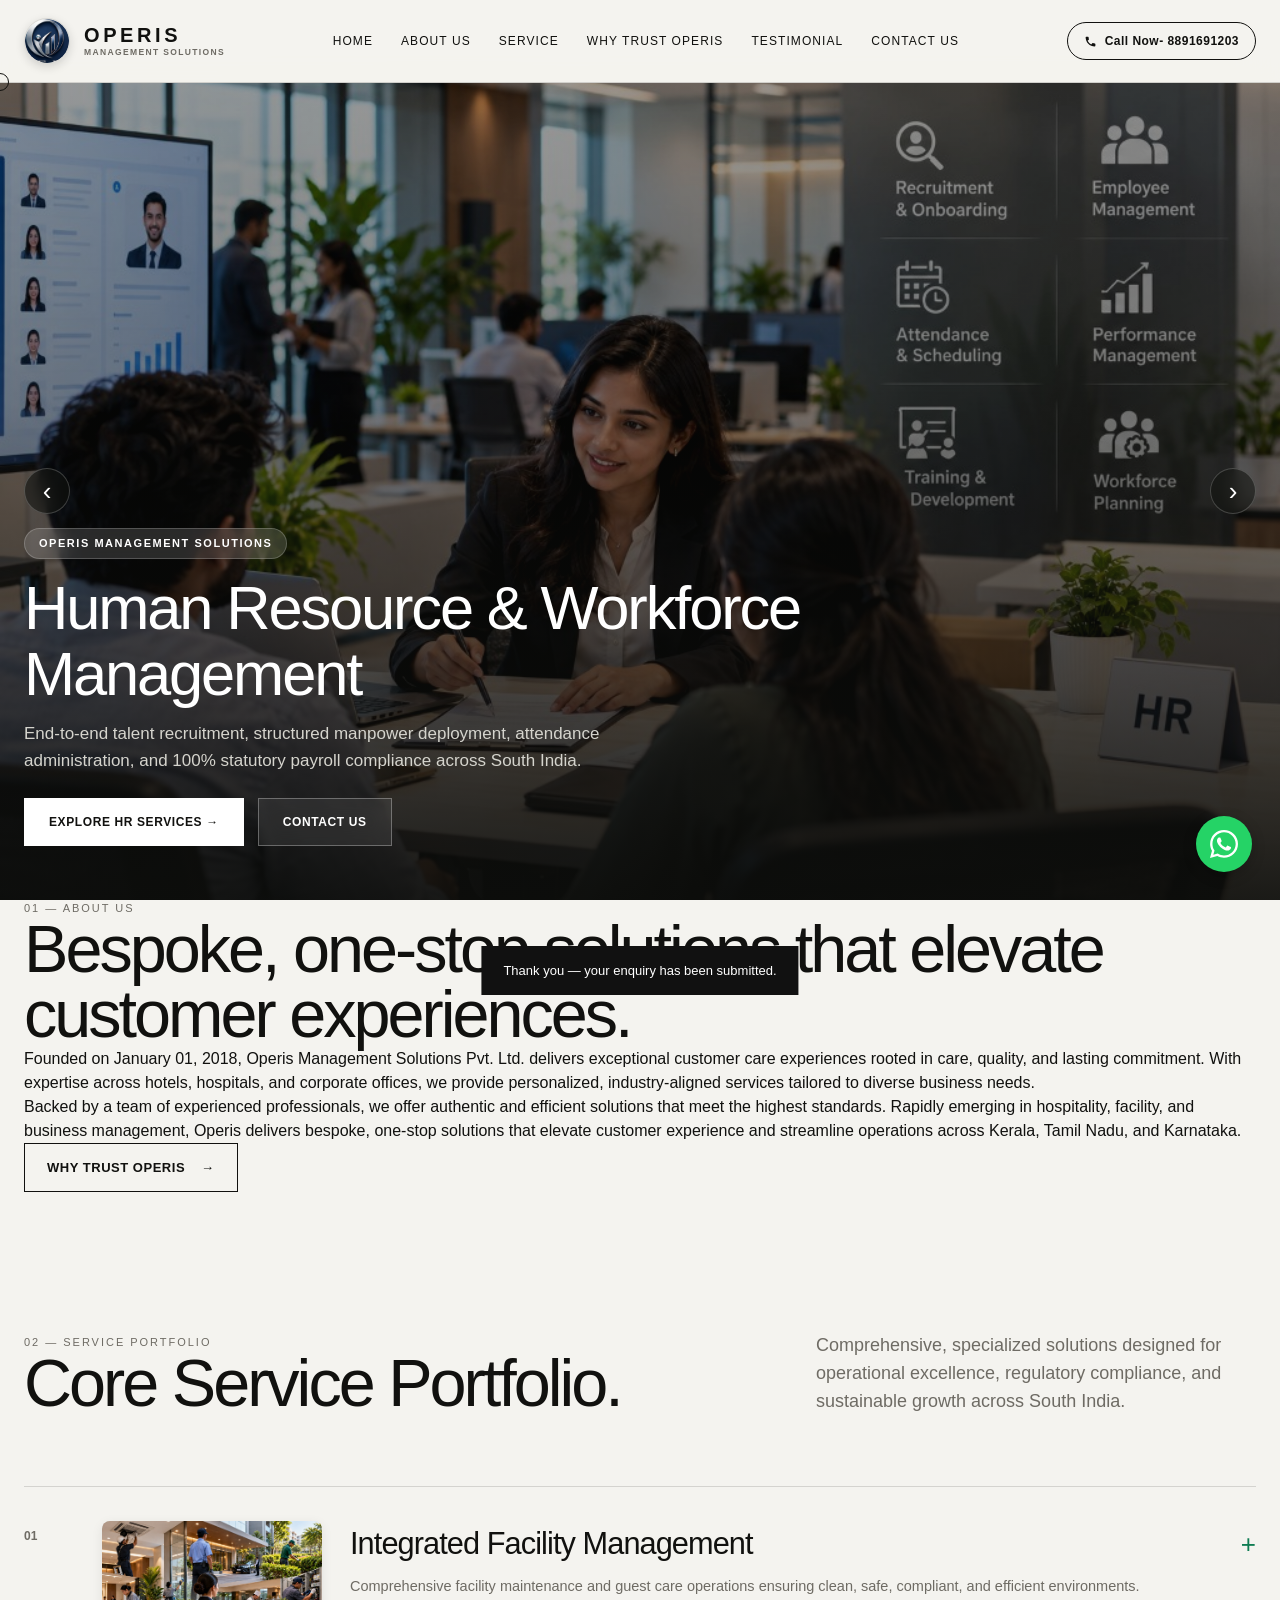
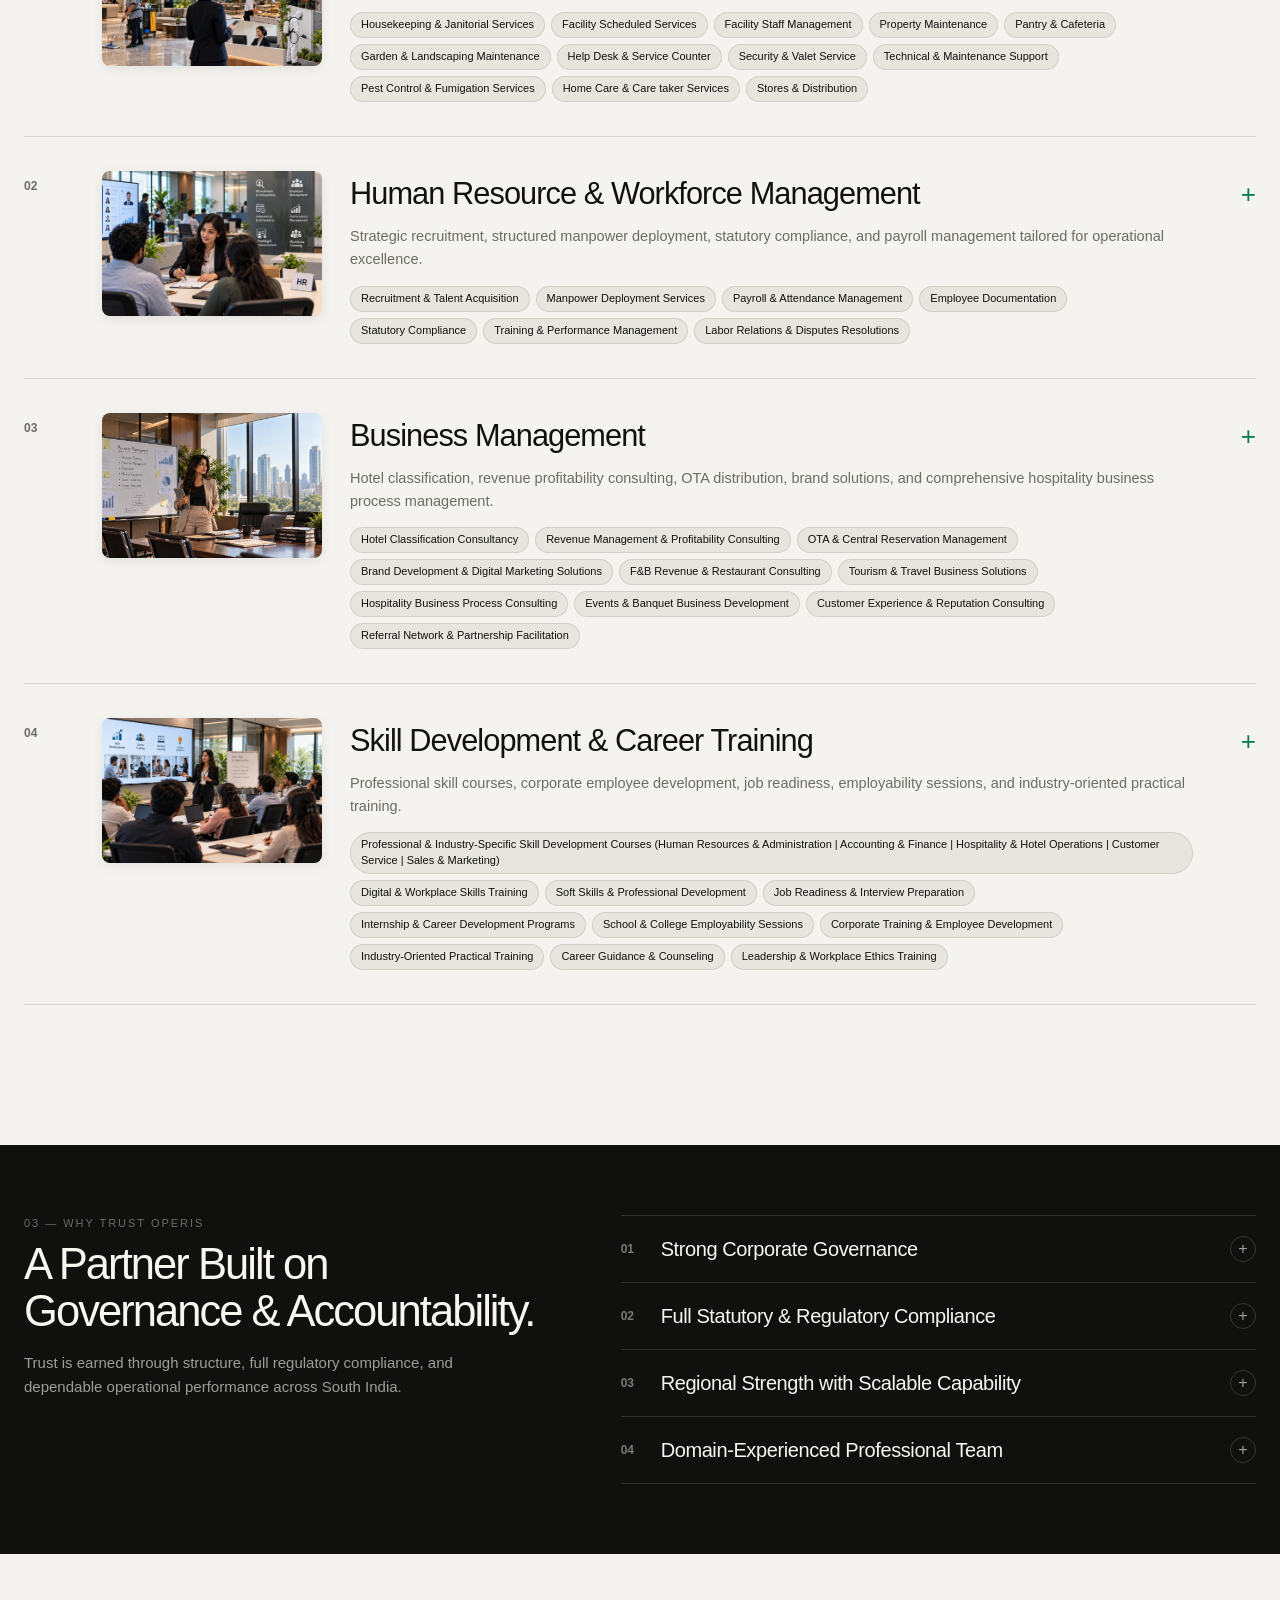
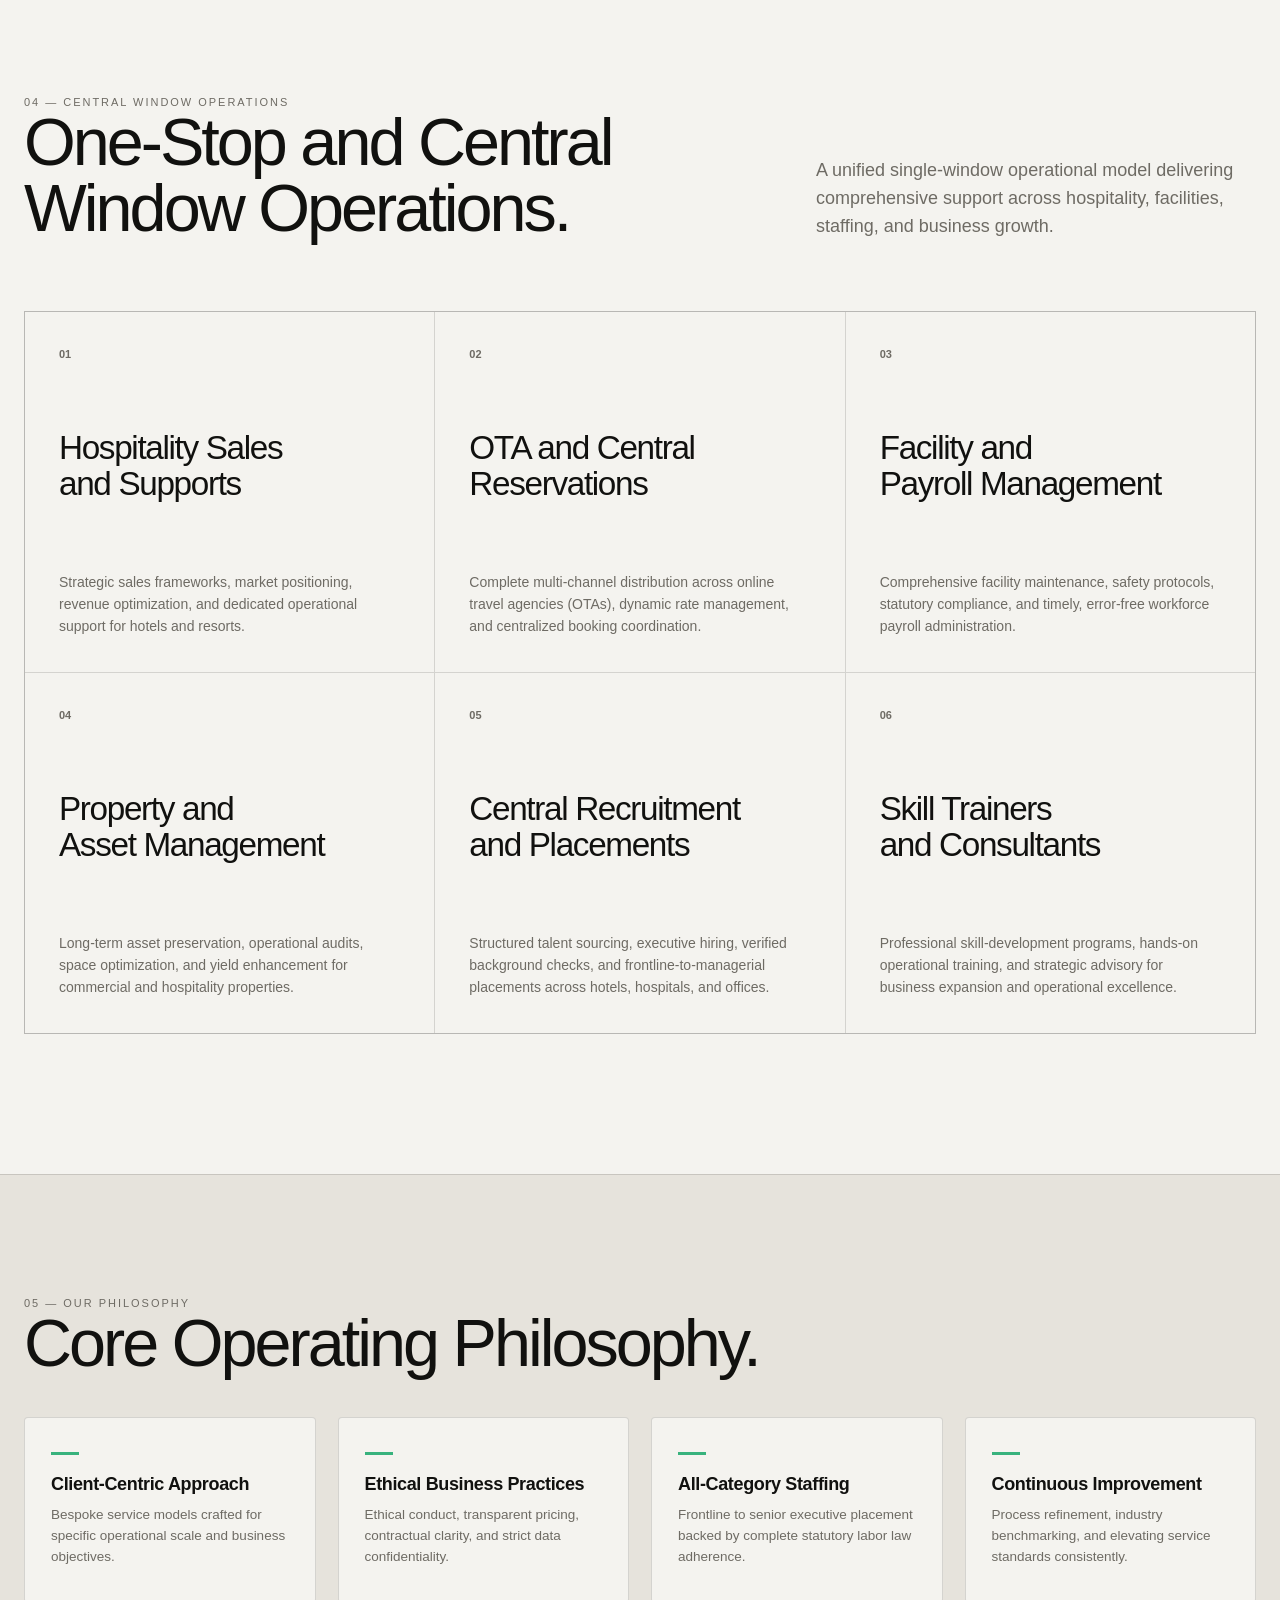
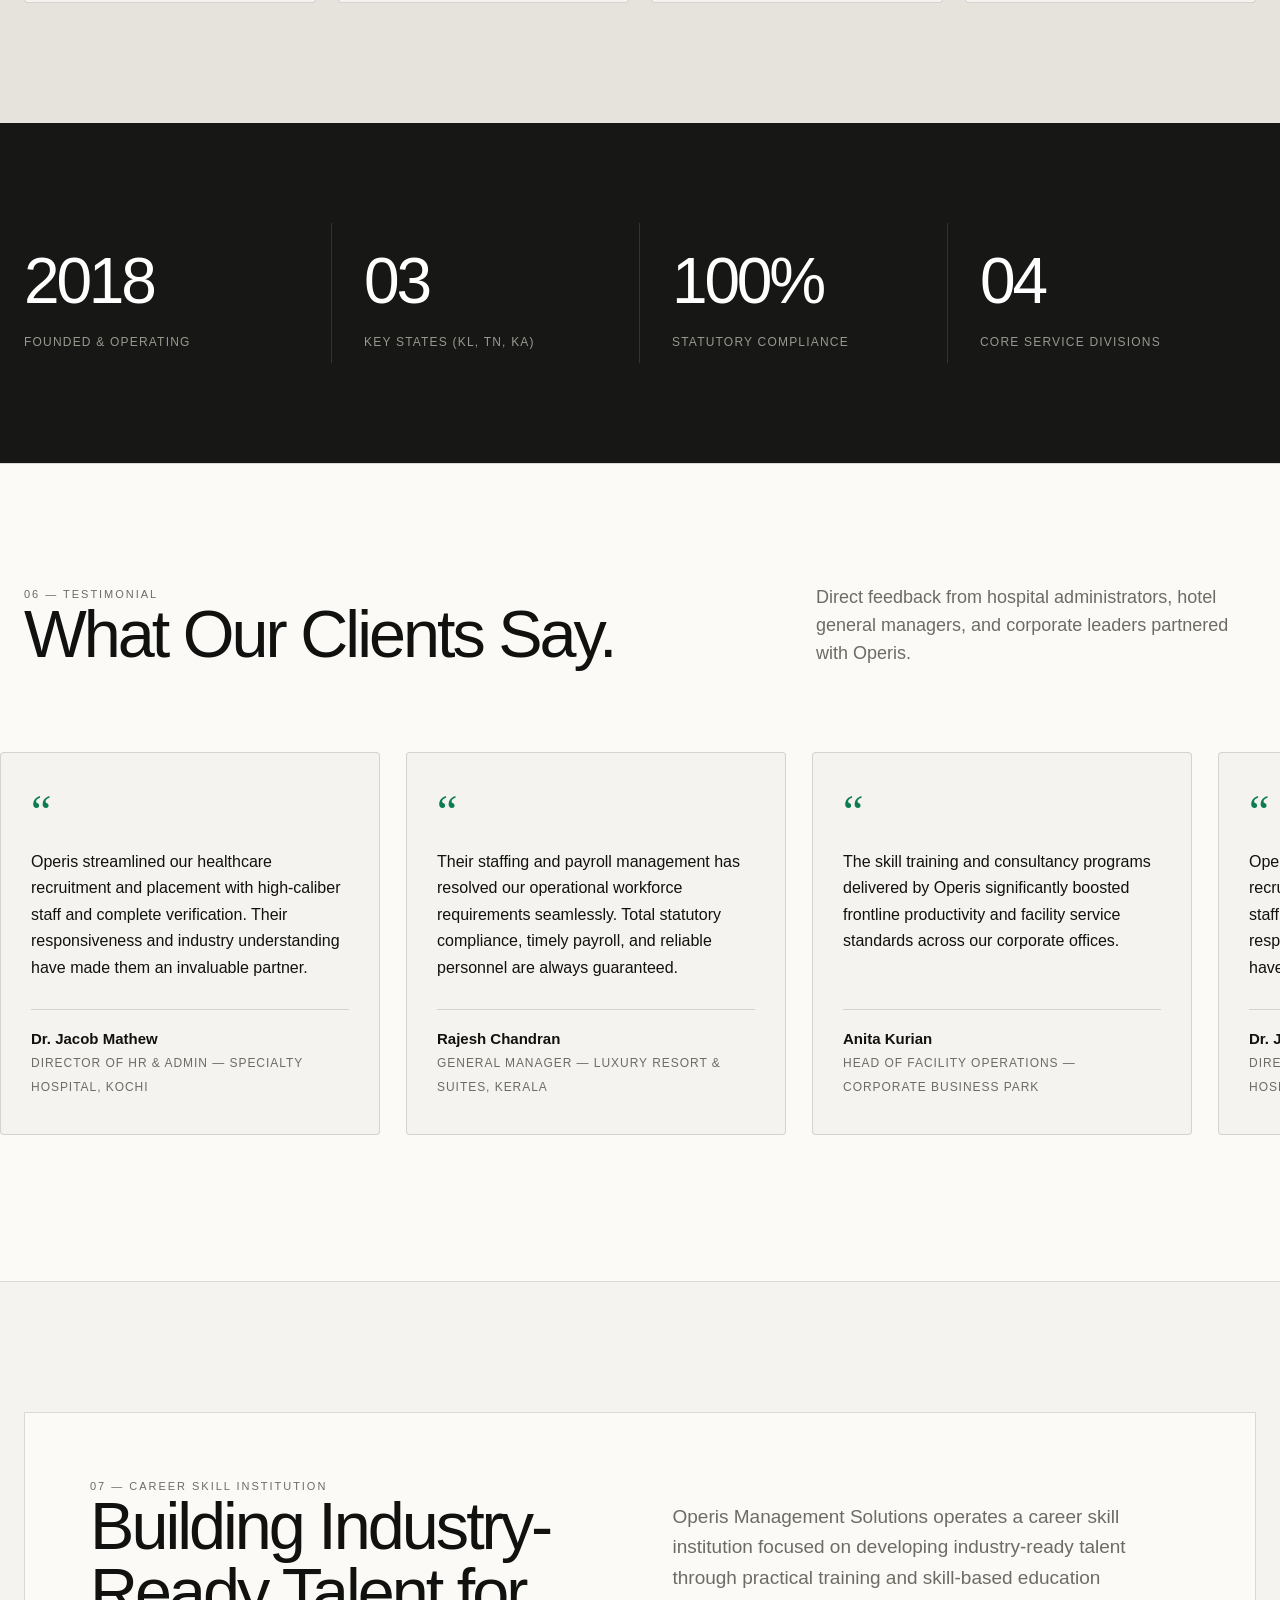
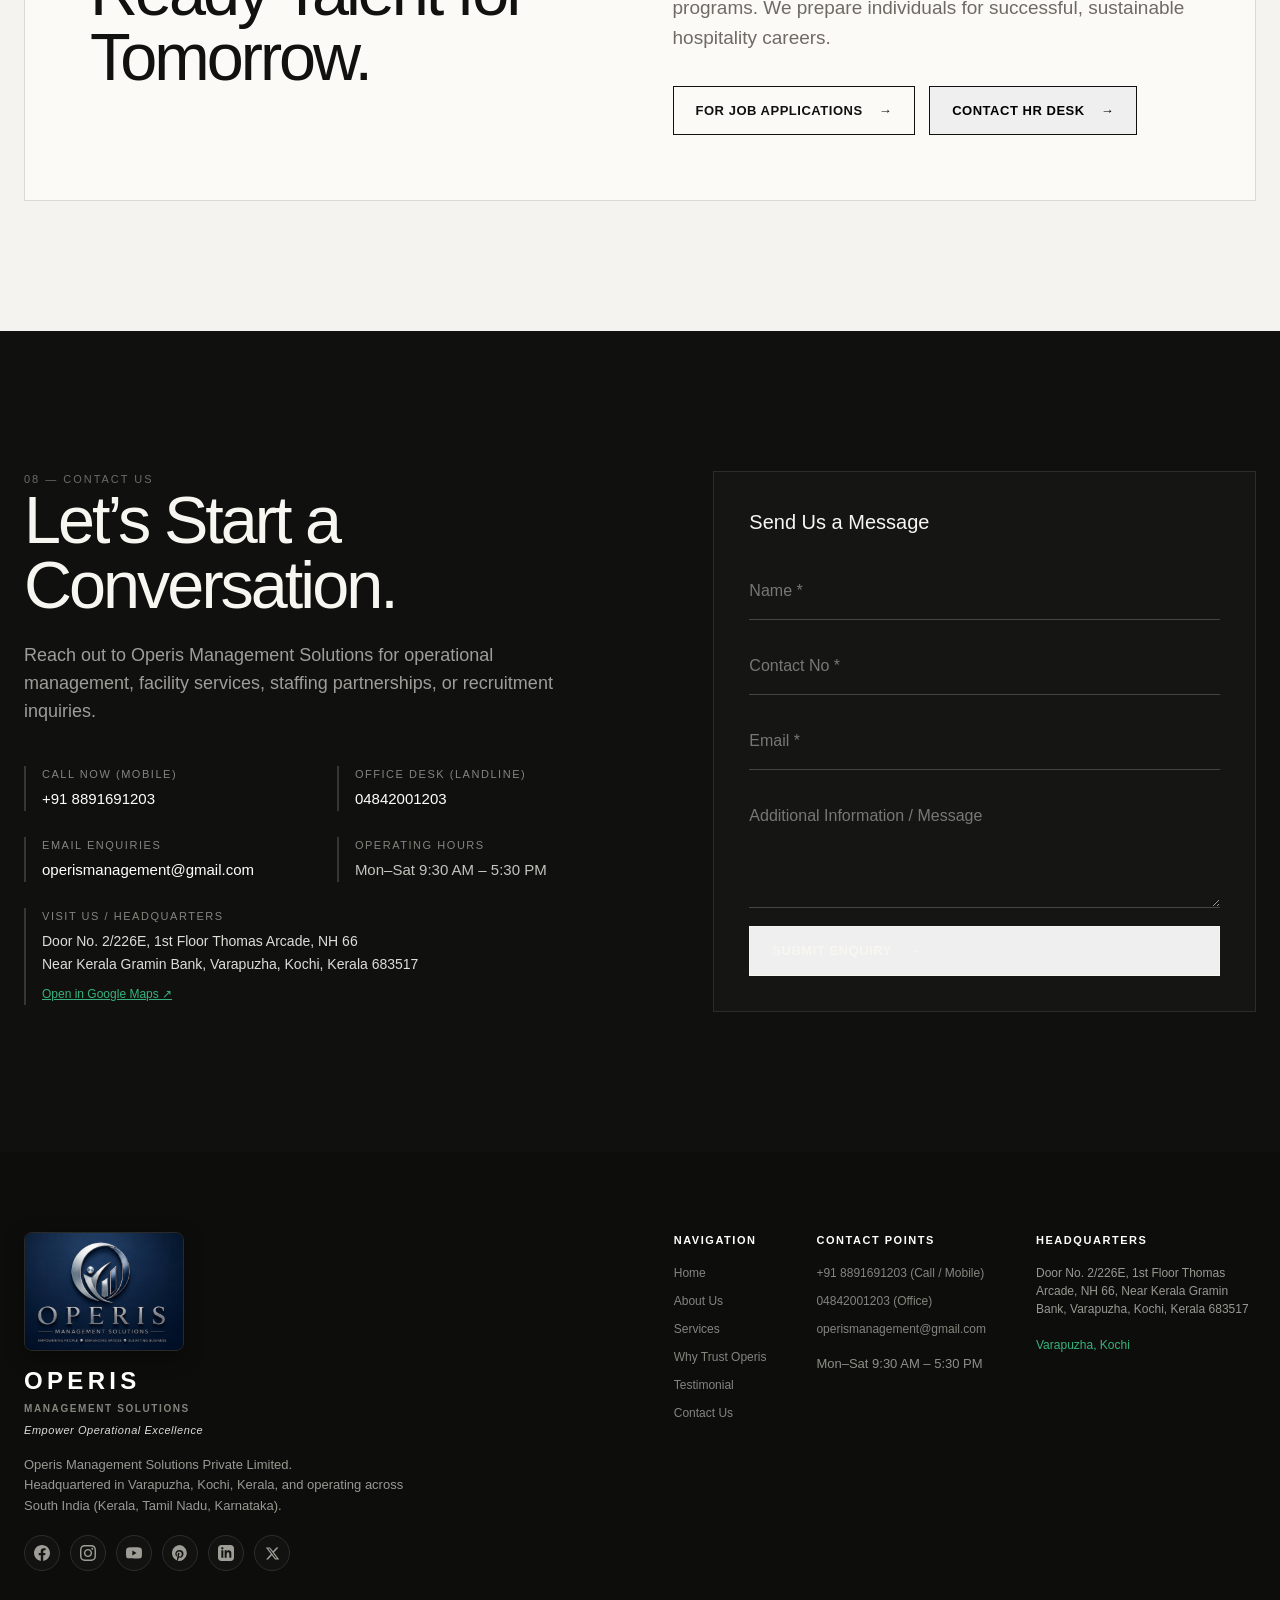
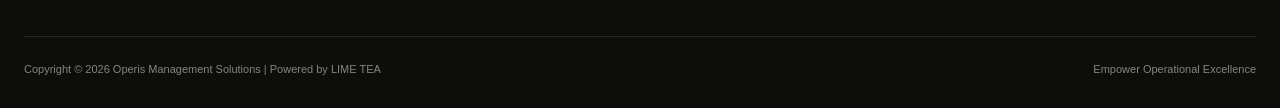
==== operis-index.html @ 3905dc17 "Update Core Service Portfolio, testimonials left-scroll, mobile call number and vector social icons" ====
<!DOCTYPE html>
<html lang="en">
<head>
<meta charset="UTF-8">
<meta name="viewport" content="width=device-width, initial-scale=1.0">
<meta name="description" content="Operis Management Solutions — Empower Operational Excellence. Comprehensive HR, staffing, facility management, and hospitality operations across Hotels, Hospitals, and Corporate Offices.">
<meta name="theme-color" content="#10110f">
<title>Operis Management Solutions — Empower Operational Excellence</title>
<link rel="icon" type="image/png" href="logo-circle.png">
<link rel="preload" as="image" href="service-facility.jpg">
<link rel="preload" as="image" href="service-hr.jpg">
<link rel="preload" as="image" href="service-business.jpg">
<link rel="preload" as="image" href="service-skills.jpg">
<style>
:root{
  --bg:#f4f3ef;
  --paper:#fbfaf7;
  --ink:#11110f;
  --muted:#6e6b64;
  --line:rgba(17,17,15,.14);
  --dark:#10110f;
  --dark2:#171815;
  --white:#f7f6f1;
  --accent:#0e7c52;
  --accent-light:#e8f4ee;
  --max:1440px;
  --ease:cubic-bezier(.2,.75,.2,1);
}
*{box-sizing:border-box;margin:0;padding:0}
html{scroll-behavior:smooth}
body{font-family:Arial,Helvetica,sans-serif;background:var(--bg);color:var(--ink);line-height:1.5;overflow-x:hidden}
a{color:inherit;text-decoration:none}
button,input,textarea,select{font:inherit}
button{cursor:pointer}
img{display:block;width:100%;height:100%;object-fit:cover}
.container{width:min(calc(100% - 48px),var(--max));margin:auto}
.kicker{font-size:11px;letter-spacing:.18em;text-transform:uppercase;color:var(--muted)}
.display{font-size:clamp(46px,7.5vw,110px);line-height:.92;letter-spacing:-.055em;font-weight:500}
.title{font-size:clamp(36px,5.2vw,78px);line-height:.98;letter-spacing:-.045em;font-weight:500}
.body{font-size:18px;line-height:1.55;color:var(--muted)}
.btn{display:inline-flex;align-items:center;gap:16px;border:1px solid var(--ink);padding:14px 22px;font-size:13px;letter-spacing:.04em;text-transform:uppercase;font-weight:600;transition:.3s var(--ease)}
.btn:hover{background:var(--ink);color:var(--white);transform:translateY(-2px)}
.btn.dark{border-color:var(--white);color:var(--white)}
.btn.dark:hover{background:var(--white);color:var(--ink)}
.arrow{transition:transform .3s var(--ease)}
.btn:hover .arrow{transform:translateX(5px)}

header{position:fixed;z-index:1000;top:0;left:0;width:100%;background:rgba(244,243,239,.95);backdrop-filter:blur(18px);border-bottom:1px solid var(--line);transition:.4s var(--ease)}
header.scrolled{box-shadow:0 10px 30px rgba(0,0,0,.05)}
.nav{height:82px;display:flex;align-items:center;justify-content:space-between}
.logo-wrap{display:flex;align-items:center}
.logo-link{display:flex;align-items:center;gap:14px;text-decoration:none}
.nav-logo-mark{width:46px;height:46px;border-radius:50%;object-fit:cover;box-shadow:0 3px 10px rgba(0,0,0,.15);border:1px solid rgba(17,17,15,.12);transition:.3s var(--ease)}
.logo-link:hover .nav-logo-mark{transform:scale(1.05)}
.logo-text-group{display:flex;flex-direction:column;line-height:1.1}
.logo-title{font-size:20px;font-weight:700;letter-spacing:.18em;color:var(--ink)}
.logo-subtitle{font-size:8.5px;letter-spacing:.16em;text-transform:uppercase;color:var(--muted);font-weight:600;margin-top:2px}

.navlinks{display:flex;gap:28px;font-size:12px;text-transform:uppercase;letter-spacing:.09em;align-items:center}
.navlinks a{position:relative}
.navlinks a:after{content:"";position:absolute;left:0;bottom:-6px;width:0;height:1px;background:currentColor;transition:.3s}
.navlinks a:hover:after{width:100%}

.nav-cta{display:flex;align-items:center;gap:16px}
.call-badge{display:inline-flex;align-items:center;gap:8px;font-size:12px;font-weight:600;letter-spacing:.04em;padding:9px 16px;border:1px solid var(--ink);border-radius:100px;transition:.3s var(--ease)}
.call-badge:hover{background:var(--ink);color:var(--white)}
.call-badge svg{width:13px;height:13px;fill:currentColor}
.menu{display:none;background:none;border:0;font-size:26px}

.hero{
  position:relative;
  width:100%;
  height:calc(100vh - 82px);
  min-height:560px;
  max-height:880px;
  margin-top:82px;
  display:block;
  overflow:hidden;
  background:#0e0f0d;
}
.hero-slides{
  position:relative;
  width:100%;
  height:100%;
}
.hero-slide{
  position:absolute;
  inset:0;
  width:100%;
  height:100%;
  opacity:0;
  visibility:hidden;
  transition:opacity .9s cubic-bezier(.25,1,.5,1),visibility .9s;
  z-index:1;
}
.hero-slide.active{
  opacity:1;
  visibility:visible;
  z-index:2;
}
.hero-slide-img{
  position:absolute;
  inset:0;
  width:100%;
  height:100%;
}
.hero-slide-img img{
  width:100%;
  height:100%;
  object-fit:cover;
  object-position:center;
  filter:brightness(.74) contrast(1.05);
  transform:scale(1.05);
  transition:transform 6s cubic-bezier(.25,1,.5,1);
}
.hero-slide.active .hero-slide-img img{
  transform:scale(1);
}
.hero-slide-overlay{
  position:absolute;
  inset:0;
  background:linear-gradient(180deg,rgba(13,14,12,.22) 0%,rgba(13,14,12,.35) 40%,rgba(13,14,12,.92) 100%);
  display:flex;
  flex-direction:column;
  justify-content:flex-end;
  padding-bottom:54px;
  z-index:3;
}
.hero-slide-content{
  width:min(calc(100% - 48px),var(--max));
  margin:0 auto;
}
.hero-kicker-badge{
  display:inline-block;
  padding:6px 14px;
  background:rgba(255,255,255,.14);
  backdrop-filter:blur(10px);
  border:1px solid rgba(255,255,255,.2);
  border-radius:100px;
  font-size:11px;
  letter-spacing:.14em;
  text-transform:uppercase;
  font-weight:600;
  color:#fff;
  margin-bottom:16px;
}
.hero-slide-title{
  font-size:clamp(32px,4.8vw,64px);
  font-weight:500;
  letter-spacing:-.035em;
  line-height:1.08;
  color:#fff;
  margin-bottom:12px;
  max-width:880px;
}
.hero-slide-desc{
  font-size:clamp(14px,1.35vw,17px);
  color:#d5d4cd;
  line-height:1.6;
  max-width:620px;
  margin-bottom:24px;
}
.hero-slide-actions{
  display:flex;
  gap:14px;
  flex-wrap:wrap;
  align-items:center;
}
.hero-slide-actions .btn-primary{
  display:inline-flex;
  align-items:center;
  gap:12px;
  background:#fff;
  color:var(--ink);
  border:1px solid #fff;
  padding:14px 24px;
  font-size:12px;
  font-weight:600;
  letter-spacing:.05em;
  text-transform:uppercase;
  transition:.3s var(--ease);
}
.hero-slide-actions .btn-primary:hover{
  background:#38b27d;
  color:#fff;
  border-color:#38b27d;
  transform:translateY(-2px);
}
.hero-slide-actions .btn-outline{
  display:inline-flex;
  align-items:center;
  gap:12px;
  background:rgba(255,255,255,.08);
  backdrop-filter:blur(10px);
  color:#fff;
  border:1px solid rgba(255,255,255,.3);
  padding:14px 24px;
  font-size:12px;
  font-weight:600;
  letter-spacing:.05em;
  text-transform:uppercase;
  transition:.3s var(--ease);
}
.hero-slide-actions .btn-outline:hover{
  background:#fff;
  color:var(--ink);
  border-color:#fff;
  transform:translateY(-2px);
}
.hero-arrow{
  position:absolute;
  top:50%;
  transform:translateY(-50%);
  width:46px;
  height:46px;
  border-radius:50%;
  background:rgba(18,19,16,.55);
  backdrop-filter:blur(10px);
  border:1px solid rgba(255,255,255,.2);
  color:#fff;
  display:inline-flex;
  align-items:center;
  justify-content:center;
  font-size:26px;
  line-height:1;
  cursor:pointer;
  z-index:20;
  transition:.25s var(--ease);
  user-select:none;
}
.hero-arrow:hover{
  background:#38b27d;
  border-color:#38b27d;
  color:#fff;
  transform:translateY(-50%) scale(1.08);
}
.hero-prev{left:24px}
.hero-next{right:24px}
@media(max-width:960px){
  .hero-arrow{display:none}
}

.services{padding:140px 0}
.section-head{display:flex;justify-content:space-between;gap:40px;align-items:end;margin-bottom:70px}
.section-head p{max-width:440px}
.service-list{border-top:1px solid var(--line)}
.service{display:grid;grid-template-columns:50px 220px 1fr 35px;gap:28px;align-items:start;padding:34px 0;border-bottom:1px solid var(--line);transition:.35s var(--ease)}
.service:hover{padding-left:18px;padding-right:18px;background:#e9e7e1}
.service-no{font-size:12px;color:var(--muted);font-weight:600;padding-top:6px}
.service-img{width:220px;height:145px;border-radius:8px;overflow:hidden;background:#dedcd5;flex-shrink:0;box-shadow:0 3px 12px rgba(0,0,0,.08)}
.service-img img{width:100%;height:100%;object-fit:cover;transition:transform .4s var(--ease)}
.service:hover .service-img img{transform:scale(1.05)}
.service-info h3{font-size:clamp(22px,2.4vw,34px);font-weight:500;letter-spacing:-.03em;margin-bottom:8px}
.service-info p{font-size:14.5px;color:var(--muted);line-height:1.6;margin-bottom:14px}
.service-sublist{display:flex;flex-wrap:wrap;gap:6px}
.service-sublist span{font-size:11px;line-height:1.45;background:#e8e5de;border:1px solid rgba(17,17,15,.1);color:var(--ink);padding:4px 10px;border-radius:100px;font-weight:500;transition:.25s}
.service:hover .service-sublist span{background:#fff;border-color:rgba(17,17,15,.2)}
.service .plus{font-size:26px;color:var(--accent);transition:.3s;text-align:right;padding-top:4px}
.service:hover .plus{transform:rotate(45deg)}

.approach{background:var(--dark);color:var(--white);padding:70px 0}
.approach-grid{display:grid;grid-template-columns:.9fr 1.1fr;gap:6vw;align-items:start}
.approach-intro p{color:#9e9d97;margin-top:16px;max-width:440px;line-height:1.6;font-size:15px}
.steps{border-top:1px solid #2e2f2a}
.step-item{border-bottom:1px solid #2e2f2a}
.step-item summary{
  list-style:none;
  cursor:pointer;
  display:flex;
  align-items:center;
  justify-content:space-between;
  gap:16px;
  padding:18px 0;
  user-select:none;
}
.step-item summary::-webkit-details-marker{display:none}
.step-summary-title{display:flex;align-items:center;gap:18px}
.step-no{color:#797871;font-size:12px;font-weight:600;min-width:22px}
.step-item h3{font-size:clamp(16px,1.6vw,20px);font-weight:500;letter-spacing:-.02em;color:var(--white);transition:color .25s var(--ease)}
.step-item summary:hover h3{color:#38b27d}
.step-plus{
  width:26px;
  height:26px;
  border-radius:50%;
  border:1px solid #363732;
  color:#9e9d97;
  display:inline-flex;
  align-items:center;
  justify-content:center;
  font-size:16px;
  line-height:1;
  flex-shrink:0;
  transition:transform .3s var(--ease),border-color .3s,color .3s;
}
.step-item summary:hover .step-plus{border-color:var(--white);color:var(--white)}
.step-item[open] .step-plus{transform:rotate(45deg);border-color:#38b27d;color:#38b27d}
.step-body{padding:0 0 16px 40px;animation:stepFade .25s ease}
.step-body p{color:#9e9d97;font-size:13.5px;line-height:1.6;margin:0}
@keyframes stepFade{from{opacity:0;transform:translateY(-4px)}to{opacity:1;transform:translateY(0)}}

.industries{padding:140px 0}
.industry-grid{display:grid;grid-template-columns:repeat(3,1fr);gap:1px;background:var(--line);border:1px solid var(--line)}
.industry{background:var(--bg);min-height:360px;padding:34px;display:flex;flex-direction:column;justify-content:space-between;transition:.35s}
.industry:hover{background:#e8e5de}
.industry-num{font-size:11px;color:var(--muted);font-weight:600}
.industry h3{font-size:clamp(24px,2.6vw,38px);line-height:1.1;letter-spacing:-.04em;font-weight:500}
.industry p{color:var(--muted);font-size:14px;line-height:1.6}

.about{background:#e6e3dc;padding:120px 0;border-top:1px solid var(--line)}
.principles-grid{display:grid;grid-template-columns:repeat(4,1fr);gap:22px;margin-top:40px}
.principle-card{background:var(--bg);border:1px solid var(--line);padding:34px 26px;display:flex;flex-direction:column;justify-content:flex-start;transition:.35s var(--ease);border-radius:4px}
.principle-card:hover{transform:translateY(-3px);background:#ede9e2;box-shadow:0 12px 28px rgba(0,0,0,.05)}
.principle-accent{width:28px;height:3px;background:#38b27d;margin-bottom:18px;display:block}
.principle-card h3{font-size:18px;font-weight:600;letter-spacing:-.02em;color:var(--ink);margin-bottom:10px;line-height:1.25}
.principle-card p{font-size:13.5px;color:var(--muted);line-height:1.55;margin:0}

.stats{padding:100px 0;background:var(--dark2);color:var(--white)}
.stats-grid{display:grid;grid-template-columns:repeat(4,1fr)}
.stat{padding:10px 32px;border-right:1px solid #33342f}
.stat:first-child{padding-left:0}
.stat:last-child{border-right:0}
.stat b{display:block;font-size:clamp(40px,5vw,72px);font-weight:400;letter-spacing:-.05em;color:#fff}
.stat span{color:#989890;font-size:12px;text-transform:uppercase;letter-spacing:.1em}

.testimonials{padding:120px 0;background:var(--paper);border-top:1px solid var(--line);border-bottom:1px solid var(--line);overflow:hidden}
.testimonials-marquee{width:100%;overflow:hidden;position:relative;margin-top:50px;padding:15px 0 25px}
.testimonials-track{display:flex;width:max-content;animation:testimonialScrollLeft 26s linear infinite;will-change:transform}
.testimonials-marquee:hover .testimonials-track,.testimonials-marquee:active .testimonials-track{animation-play-state:paused}
.testimonials-group{display:flex;gap:26px;padding-right:26px;flex-shrink:0}
@keyframes testimonialScrollLeft{0%{transform:translateX(0)}100%{transform:translateX(-50%)}}
.testimonial-card{width:380px;background:var(--bg);border:1px solid var(--line);padding:36px 30px;display:flex;flex-direction:column;justify-content:space-between;flex-shrink:0;transition:.35s var(--ease);border-radius:4px}
.testimonial-card:hover{transform:translateY(-4px);box-shadow:0 14px 34px rgba(0,0,0,.06)}
.testimonial-quote-icon{font-size:46px;line-height:1;color:var(--accent);font-family:Georgia,serif;margin-bottom:14px}
.testimonial-text{font-size:16px;line-height:1.65;color:var(--ink);margin-bottom:28px}
.testimonial-author{border-top:1px solid var(--line);padding-top:18px}
.testimonial-author strong{display:block;font-size:15px;font-weight:600;color:var(--ink)}
.testimonial-author span{font-size:12px;color:var(--muted);text-transform:uppercase;letter-spacing:.08em}

.careers{padding:130px 0}
.career-box{border:1px solid var(--line);background:var(--paper);padding:65px;display:grid;grid-template-columns:1fr 1fr;gap:65px}
.career-box p{font-size:19px;color:var(--muted);max-width:560px;margin:24px 0 32px;line-height:1.6}

.contact{background:var(--dark);color:var(--white);padding:140px 0}
.contact-grid{display:grid;grid-template-columns:1.05fr .95fr;gap:7vw}
.contact h2{max-width:800px}
.contact-info-grid{display:grid;grid-template-columns:1fr 1fr;gap:26px;margin-top:40px}
.contact-info-item{border-left:2px solid #363731;padding-left:16px}
.contact-info-item .ci-label{font-size:11px;letter-spacing:.14em;text-transform:uppercase;color:#85857e;margin-bottom:6px}
.contact-info-item .ci-val{font-size:15px;color:#fff;line-height:1.5}
.contact-info-item a{color:#fff;text-decoration:none;transition:.2s}
.contact-info-item a:hover{color:var(--accent-light)}
.ci-full{grid-column:1 / -1}

.contact-form{display:flex;flex-direction:column;gap:18px;background:rgba(255,255,255,.02);padding:35px;border:1px solid #2c2d28}
.form-title{font-size:20px;font-weight:500;margin-bottom:8px}
.contact-form input,.contact-form textarea{width:100%;background:transparent;border:0;border-bottom:1px solid #45463f;color:white;padding:16px 0;outline:0;transition:border-color .3s}
.contact-form textarea{height:120px;resize:vertical}
.contact-form input:focus,.contact-form textarea:focus{border-color:#fff}
.contact-form input::placeholder,.contact-form textarea::placeholder{color:#777}

footer{background:#0d0e0c;color:#85857e;padding:80px 0 30px}
.footer-top{display:flex;justify-content:space-between;gap:50px;padding-bottom:65px}
.footer-brand{max-width:380px}
.footer-logo{color:white;font-size:24px;letter-spacing:.18em;font-weight:700}
.footer-desc{font-size:13px;line-height:1.6;margin-top:14px;color:#999891}
.footer-links{display:flex;gap:50px;flex-wrap:wrap}
.footer-links div{display:flex;flex-direction:column;gap:10px;font-size:12px}
.footer-links div strong{color:white;font-size:11px;letter-spacing:.14em;text-transform:uppercase;margin-bottom:6px}
.footer-links a:hover{color:white}
.footer-social{display:flex;gap:10px;margin-top:18px}
.footer-social a{display:inline-flex;align-items:center;justify-content:center;width:36px;height:36px;border:1px solid #2d2e2a;border-radius:50%;color:#9e9d96;background:rgba(255,255,255,.02);transition:.25s var(--ease)}
.footer-social a:hover{border-color:#38b27d;color:#fff;background:#38b27d;transform:translateY(-2px)}
.footer-social a svg{display:block}
.footer-bottom{border-top:1px solid #242522;padding-top:24px;display:flex;justify-content:space-between;align-items:center;font-size:11px;flex-wrap:wrap;gap:12px}

.cursor{position:fixed;width:18px;height:18px;border:1px solid var(--ink);border-radius:50%;pointer-events:none;z-index:2000;transform:translate(-50%,-50%);transition:width .2s,height .2s,background .2s;display:none}
.reveal{opacity:0;transform:translateY(35px);transition:opacity .8s var(--ease),transform .8s var(--ease)}
.reveal.visible{opacity:1;transform:none}
.modal{position:fixed;inset:0;background:rgba(0,0,0,.68);backdrop-filter:blur(8px);z-index:1500;display:none;align-items:center;justify-content:center;padding:25px}
.modal.open{display:flex}
.modal-box{background:var(--paper);color:var(--ink);width:min(600px,100%);padding:45px;position:relative}
.close{position:absolute;right:22px;top:18px;border:0;background:none;font-size:27px}
.toast{position:fixed;bottom:25px;left:50%;transform:translate(-50%,120px);background:#111;color:#fff;padding:15px 22px;font-size:13px;z-index:3000;transition:.4s}
.toast.show{transform:translate(-50%,0)}

@media(max-width:960px){
 .container{width:min(calc(100% - 36px),var(--max))}
 .nav{height:72px}.navlinks{display:none}.menu{display:block}
 .hero{height:calc(100vh - 72px);margin-top:72px;min-height:500px;max-height:none}
 .hero-slide-overlay{padding-bottom:36px}
 .intro-grid,.approach-grid,.contact-grid{grid-template-columns:1fr;gap:50px}
 .service{grid-template-columns:40px 1fr 30px;grid-template-areas:"no title plus" "img img img" "info info info";gap:14px;padding:22px 0}
 .service-no{grid-area:no}
 .service-info h3{font-size:21px}
 .service .plus{grid-area:plus}
 .service-img{grid-area:img;width:100%;height:200px;border-radius:8px}
 .service-info{grid-area:info}
 .industry-grid{grid-template-columns:1fr 1fr}.industry{min-height:290px}
 .principles-grid{grid-template-columns:repeat(2,1fr);gap:16px}
 .testimonials-group{gap:18px;padding-right:18px}
 .testimonial-card{width:320px;padding:30px 22px}
 .testimonials-track{animation-duration:22s}
 .stats-grid{grid-template-columns:1fr 1fr}.stat{padding:22px;border-bottom:1px solid #33342f}.stat:nth-child(odd){padding-left:0}.stat:nth-child(even){border-right:0}
 .career-box{grid-template-columns:1fr;padding:40px;gap:28px}
 .footer-top{flex-direction:column}.footer-links{flex-wrap:wrap}
 .call-badge{display:none}
}
@media(max-width:600px){
 .display{font-size:48px}.title{font-size:42px}
 .hero-slide-title{font-size:clamp(26px,7vw,36px)}
 .hero-slide-desc{font-size:13.5px;margin-bottom:18px}
 .intro,.services,.approach,.industries,.about,.testimonials,.careers,.contact{padding:90px 0}
 .industry-grid{grid-template-columns:1fr}.industry{min-height:260px}
 .principles-grid{grid-template-columns:1fr;gap:14px}
 .testimonials-group{gap:14px;padding-right:14px}
 .testimonial-card{width:285px;padding:26px 18px}
 .stats-grid{grid-template-columns:1fr}
 .stat{border-right:0!important;padding-left:0!important}
 .contact-info-grid{grid-template-columns:1fr}
 .contact-form{padding:25px}
 .modal-box{padding:30px 20px}
 .approach{padding:55px 0}
 .step-body{padding:0 0 14px 28px}
}

.whatsapp-float{
  position:fixed;
  bottom:28px;
  right:28px;
  width:56px;
  height:56px;
  background-color:#25d366;
  color:#fff;
  border-radius:50%;
  display:flex;
  align-items:center;
  justify-content:center;
  box-shadow:0 4px 14px rgba(0,0,0,.22);
  z-index:9999;
  text-decoration:none;
  transition:transform .3s cubic-bezier(.2,.75,.2,1),box-shadow .3s cubic-bezier(.2,.75,.2,1);
}
.whatsapp-float:hover{
  transform:scale(1.08);
  box-shadow:0 6px 20px rgba(37,211,102,.4);
}
.whatsapp-float svg{
  width:32px;
  height:32px;
  fill:#fff;
}
@media(max-width:600px){
  .whatsapp-float{
    bottom:20px;
    right:20px;
    width:50px;
    height:50px;
  }
  .whatsapp-float svg{
    width:28px;
    height:28px;
  }
}
</style>
</head>
<body>
<div class="cursor" id="cursor"></div>

<header id="header">
  <div class="container nav">
    <div class="logo-wrap">
      <a href="#top" class="logo-link" aria-label="Operis Management Solutions Home">
        <img src="logo-circle.png" alt="Operis Emblem" class="nav-logo-mark">
        <div class="logo-text-group">
          <span class="logo-title">OPERIS</span>
          <span class="logo-subtitle">MANAGEMENT SOLUTIONS</span>
        </div>
      </a>
    </div>

    <nav class="navlinks" aria-label="Main navigation">
      <a href="#top">Home</a>
      <a href="#about">About us</a>
      <a href="#services">Service</a>
      <a href="#why-trust">Why Trust Operis</a>
      <a href="#testimonials">Testimonial</a>
      <a href="#contact">Contact Us</a>
    </nav>

    <div class="nav-cta">
      <a href="tel:8891691203" class="call-badge" title="Call Operis Mobile">
        <svg viewBox="0 0 24 24"><path d="M6.62 10.79a15.05 15.05 0 006.59 6.59l2.2-2.2c.27-.27.67-.36 1.02-.24 1.12.37 2.33.57 3.57.57.55 0 1 .45 1 1V20c0 .55-.45 1-1 1-9.39 0-17-7.61-17-17 0-.55.45-1 1-1h3.5c.55 0 1 .45 1 1 0 1.25.2 2.45.57 3.57.11.35.03.74-.25 1.02l-2.2 2.2z"/></svg>
        Call Now- 8891691203
      </a>
      <button class="menu" id="menu" aria-label="Open menu">☰</button>
    </div>
  </div>
</header>

<main id="top">

<!-- HERO SECTION: IMMERSIVE FULL-SCREEN SERVICES SLIDER -->
<section class="hero" id="heroSlider" aria-label="Core Services Showcase">
  <div class="hero-slides">
    <!-- Slide 1: Facility Management -->
    <div class="hero-slide active" data-index="0">
      <div class="hero-slide-img">
        <img src="service-facility.jpg" alt="Integrated Facility Management" loading="eager">
      </div>
      <div class="hero-slide-overlay">
        <div class="hero-slide-content">
          <span class="hero-kicker-badge">Operis Management Solutions</span>
          <h1 class="hero-slide-title">Integrated Facility Management</h1>
          <p class="hero-slide-desc">Housekeeping, technical maintenance, property upkeep, security & janitorial operations delivering spotless excellence across Hotels, Hospitals & Corporate Offices.</p>
          <div class="hero-slide-actions">
            <a href="#service-01" class="btn-primary">Explore Facility Services →</a>
            <a href="#contact" class="btn-outline">Contact Us</a>
          </div>
        </div>
      </div>
    </div>

    <!-- Slide 2: HR & Workforce Management -->
    <div class="hero-slide" data-index="1">
      <div class="hero-slide-img">
        <img src="service-hr.jpg" alt="Human Resource & Workforce Management" loading="eager">
      </div>
      <div class="hero-slide-overlay">
        <div class="hero-slide-content">
          <span class="hero-kicker-badge">Operis Management Solutions</span>
          <h2 class="hero-slide-title">Human Resource & Workforce Management</h2>
          <p class="hero-slide-desc">End-to-end talent recruitment, structured manpower deployment, attendance administration, and 100% statutory payroll compliance across South India.</p>
          <div class="hero-slide-actions">
            <a href="#service-02" class="btn-primary">Explore HR Services →</a>
            <a href="#contact" class="btn-outline">Contact Us</a>
          </div>
        </div>
      </div>
    </div>

    <!-- Slide 3: Business Management -->
    <div class="hero-slide" data-index="2">
      <div class="hero-slide-img">
        <img src="service-business.jpg" alt="Business Management" loading="eager">
      </div>
      <div class="hero-slide-overlay">
        <div class="hero-slide-content">
          <span class="hero-kicker-badge">Operis Management Solutions</span>
          <h2 class="hero-slide-title">Business Management</h2>
          <p class="hero-slide-desc">Hotel classification, revenue profitability consulting, OTA distribution, brand solutions, and comprehensive hospitality business process management.</p>
          <div class="hero-slide-actions">
            <a href="#service-03" class="btn-primary">Explore Business Services →</a>
            <a href="#contact" class="btn-outline">Contact Us</a>
          </div>
        </div>
      </div>
    </div>

    <!-- Slide 4: Skill Development & Career Training -->
    <div class="hero-slide" data-index="3">
      <div class="hero-slide-img">
        <img src="service-skills.jpg" alt="Skill Development & Career Training" loading="eager">
      </div>
      <div class="hero-slide-overlay">
        <div class="hero-slide-content">
          <span class="hero-kicker-badge">Operis Management Solutions</span>
          <h2 class="hero-slide-title">Skill Development & Career Training</h2>
          <p class="hero-slide-desc">Professional skill courses, corporate employee development, job readiness, college employability sessions, and industry-oriented practical training.</p>
          <div class="hero-slide-actions">
            <a href="#service-04" class="btn-primary">Explore Skill Training →</a>
            <a href="#contact" class="btn-outline">Contact Us</a>
          </div>
        </div>
      </div>
    </div>
  </div>
  <button class="hero-arrow hero-prev" id="heroPrev" aria-label="Previous slide">‹</button>
  <button class="hero-arrow hero-next" id="heroNext" aria-label="Next slide">›</button>
</section>

<!-- ABOUT US SECTION -->
<section class="intro" id="about">
  <div class="container intro-grid">
    <div class="reveal">
      <div class="kicker">01 — About us</div>
      <h2 class="title">Bespoke, one-stop solutions that elevate customer experiences.</h2>
    </div>
    <div class="intro-text reveal">
      <p>Founded on January 01, 2018, Operis Management Solutions Pvt. Ltd. delivers exceptional customer care experiences rooted in care, quality, and lasting commitment. With expertise across hotels, hospitals, and corporate offices, we provide personalized, industry-aligned services tailored to diverse business needs.</p>
      <p>Backed by a team of experienced professionals, we offer authentic and efficient solutions that meet the highest standards. Rapidly emerging in hospitality, facility, and business management, Operis delivers bespoke, one-stop solutions that elevate customer experience and streamline operations across Kerala, Tamil Nadu, and Karnataka.</p>
      <a class="btn" href="#why-trust">Why Trust Operis <span class="arrow">→</span></a>
    </div>
  </div>
</section>

<!-- SERVICES SECTION -->
<section class="services" id="services">
  <div class="container">
    <div class="section-head reveal">
      <div>
        <div class="kicker">02 — Service Portfolio</div>
        <h2 class="title">Core Service Portfolio.</h2>
      </div>
      <p class="body">Comprehensive, specialized solutions designed for operational excellence, regulatory compliance, and sustainable growth across South India.</p>
    </div>
    <div class="service-list">
      <article class="service reveal" id="service-01">
        <span class="service-no">01</span>
        <div class="service-img">
          <img src="service-facility.jpg" alt="Integrated Facility Management" loading="lazy">
        </div>
        <div class="service-info">
          <h3>Integrated Facility Management</h3>
          <p>Comprehensive facility maintenance and guest care operations ensuring clean, safe, compliant, and efficient environments.</p>
          <div class="service-sublist">
            <span>Housekeeping & Janitorial Services</span>
            <span>Facility Scheduled Services</span>
            <span>Facility Staff Management</span>
            <span>Property Maintenance</span>
            <span>Pantry & Cafeteria</span>
            <span>Garden & Landscaping Maintenance</span>
            <span>Help Desk & Service Counter</span>
            <span>Security & Valet Service</span>
            <span>Technical & Maintenance Support</span>
            <span>Pest Control & Fumigation Services</span>
            <span>Home Care & Care taker Services</span>
            <span>Stores & Distribution</span>
          </div>
        </div>
        <span class="plus">+</span>
      </article>

      <article class="service reveal" id="service-02">
        <span class="service-no">02</span>
        <div class="service-img">
          <img src="service-hr.jpg" alt="Human Resource & Workforce Management" loading="lazy">
        </div>
        <div class="service-info">
          <h3>Human Resource & Workforce Management</h3>
          <p>Strategic recruitment, structured manpower deployment, statutory compliance, and payroll management tailored for operational excellence.</p>
          <div class="service-sublist">
            <span>Recruitment & Talent Acquisition</span>
            <span>Manpower Deployment Services</span>
            <span>Payroll & Attendance Management</span>
            <span>Employee Documentation</span>
            <span>Statutory Compliance</span>
            <span>Training & Performance Management</span>
            <span>Labor Relations & Disputes Resolutions</span>
          </div>
        </div>
        <span class="plus">+</span>
      </article>

      <article class="service reveal" id="service-03">
        <span class="service-no">03</span>
        <div class="service-img">
          <img src="service-business.jpg" alt="Business Management" loading="lazy">
        </div>
        <div class="service-info">
          <h3>Business Management</h3>
          <p>Hotel classification, revenue profitability consulting, OTA distribution, brand solutions, and comprehensive hospitality business process management.</p>
          <div class="service-sublist">
            <span>Hotel Classification Consultancy</span>
            <span>Revenue Management & Profitability Consulting</span>
            <span>OTA & Central Reservation Management</span>
            <span>Brand Development & Digital Marketing Solutions</span>
            <span>F&B Revenue & Restaurant Consulting</span>
            <span>Tourism & Travel Business Solutions</span>
            <span>Hospitality Business Process Consulting</span>
            <span>Events & Banquet Business Development</span>
            <span>Customer Experience & Reputation Consulting</span>
            <span>Referral Network & Partnership Facilitation</span>
          </div>
        </div>
        <span class="plus">+</span>
      </article>

      <article class="service reveal" id="service-04">
        <span class="service-no">04</span>
        <div class="service-img">
          <img src="service-skills.jpg" alt="Skill Development & Career Training" loading="lazy">
        </div>
        <div class="service-info">
          <h3>Skill Development & Career Training</h3>
          <p>Professional skill courses, corporate employee development, job readiness, employability sessions, and industry-oriented practical training.</p>
          <div class="service-sublist">
            <span>Professional & Industry-Specific Skill Development Courses (Human Resources & Administration | Accounting & Finance | Hospitality & Hotel Operations | Customer Service | Sales & Marketing)</span>
            <span>Digital & Workplace Skills Training</span>
            <span>Soft Skills & Professional Development</span>
            <span>Job Readiness & Interview Preparation</span>
            <span>Internship & Career Development Programs</span>
            <span>School & College Employability Sessions</span>
            <span>Corporate Training & Employee Development</span>
            <span>Industry-Oriented Practical Training</span>
            <span>Career Guidance & Counseling</span>
            <span>Leadership & Workplace Ethics Training</span>
          </div>
        </div>
        <span class="plus">+</span>
      </article>
    </div>
  </div>
</section>

<!-- WHY TRUST OPERIS / APPROACH SECTION -->
<section class="approach" id="why-trust">
  <div class="container approach-grid">
    <div class="approach-intro reveal">
      <div class="kicker">03 — Why Trust Operis</div>
      <h2 class="title" style="font-size:clamp(28px,3.4vw,46px);line-height:1.08;margin-top:10px">A Partner Built on Governance & Accountability.</h2>
      <p>Trust is earned through structure, full regulatory compliance, and dependable operational performance across South India.</p>
    </div>
    <div class="steps">
      <details class="step-item reveal" name="why-trust">
        <summary>
          <div class="step-summary-title">
            <span class="step-no">01</span>
            <h3>Strong Corporate Governance</h3>
          </div>
          <span class="step-plus">+</span>
        </summary>
        <div class="step-body">
          <p>Duly incorporated Private Limited Company (Companies Act 2013, RoC Ernakulam) with defined board oversight, transparent decision-making, and audit-ready workflows.</p>
        </div>
      </details>

      <details class="step-item reveal" name="why-trust">
        <summary>
          <div class="step-summary-title">
            <span class="step-no">02</span>
            <h3>Full Statutory & Regulatory Compliance</h3>
          </div>
          <span class="step-plus">+</span>
        </summary>
        <div class="step-body">
          <p>Complete statutory registrations—GST, PAN, TAN, MSME, and Labor Identification Number (LIN)—ensuring absolute legal, tax, and labor adherence.</p>
        </div>
      </details>

      <details class="step-item reveal" name="why-trust">
        <summary>
          <div class="step-summary-title">
            <span class="step-no">03</span>
            <h3>Regional Strength with Scalable Capability</h3>
          </div>
          <span class="step-plus">+</span>
        </summary>
        <div class="step-body">
          <p>Active operational footprint across Kerala, Tamil Nadu, and Karnataka, uniting localized market insight with scalable multi-location service frameworks.</p>
        </div>
      </details>

      <details class="step-item reveal" name="why-trust">
        <summary>
          <div class="step-summary-title">
            <span class="step-no">04</span>
            <h3>Domain-Experienced Professional Team</h3>
          </div>
          <span class="step-plus">+</span>
        </summary>
        <div class="step-body">
          <p>Led by seasoned professionals across hospitality, facilities, and HR operations delivering practical, working execution rather than theoretical advice.</p>
        </div>
      </details>
    </div>
  </div>
</section>

<!-- ONE-STOP AND CENTRAL WINDOW OPERATIONS -->
<section class="industries" id="solutions">
  <div class="container">
    <div class="section-head reveal">
      <div>
        <div class="kicker">04 — Central Window Operations</div>
        <h2 class="title">One-Stop and Central Window Operations.</h2>
      </div>
      <p class="body">A unified single-window operational model delivering comprehensive support across hospitality, facilities, staffing, and business growth.</p>
    </div>
    <div class="industry-grid">
      <article class="industry reveal">
        <span class="industry-num">01</span>
        <h3>Hospitality Sales<br>and Supports</h3>
        <p>Strategic sales frameworks, market positioning, revenue optimization, and dedicated operational support for hotels and resorts.</p>
      </article>

      <article class="industry reveal">
        <span class="industry-num">02</span>
        <h3>OTA and Central<br>Reservations</h3>
        <p>Complete multi-channel distribution across online travel agencies (OTAs), dynamic rate management, and centralized booking coordination.</p>
      </article>

      <article class="industry reveal">
        <span class="industry-num">03</span>
        <h3>Facility and<br>Payroll Management</h3>
        <p>Comprehensive facility maintenance, safety protocols, statutory compliance, and timely, error-free workforce payroll administration.</p>
      </article>

      <article class="industry reveal">
        <span class="industry-num">04</span>
        <h3>Property and<br>Asset Management</h3>
        <p>Long-term asset preservation, operational audits, space optimization, and yield enhancement for commercial and hospitality properties.</p>
      </article>

      <article class="industry reveal">
        <span class="industry-num">05</span>
        <h3>Central Recruitment<br>and Placements</h3>
        <p>Structured talent sourcing, executive hiring, verified background checks, and frontline-to-managerial placements across hotels, hospitals, and offices.</p>
      </article>

      <article class="industry reveal">
        <span class="industry-num">06</span>
        <h3>Skill Trainers<br>and Consultants</h3>
        <p>Professional skill-development programs, hands-on operational training, and strategic advisory for business expansion and operational excellence.</p>
      </article>
    </div>
  </div>
</section>

<!-- OPERATING PHILOSOPHY: 4-DIVISION LAYOUT -->
<section class="about" id="philosophy">
  <div class="container">
    <div class="section-head reveal" style="margin-bottom:32px">
      <div>
        <div class="kicker">05 — Our Philosophy</div>
        <h2 class="title">Core Operating Philosophy.</h2>
      </div>
    </div>
    <div class="principles-grid">
      <div class="principle-card reveal">
        <span class="principle-accent"></span>
        <h3>Client-Centric Approach</h3>
        <p>Bespoke service models crafted for specific operational scale and business objectives.</p>
      </div>

      <div class="principle-card reveal">
        <span class="principle-accent"></span>
        <h3>Ethical Business Practices</h3>
        <p>Ethical conduct, transparent pricing, contractual clarity, and strict data confidentiality.</p>
      </div>

      <div class="principle-card reveal">
        <span class="principle-accent"></span>
        <h3>All-Category Staffing</h3>
        <p>Frontline to senior executive placement backed by complete statutory labor law adherence.</p>
      </div>

      <div class="principle-card reveal">
        <span class="principle-accent"></span>
        <h3>Continuous Improvement</h3>
        <p>Process refinement, industry benchmarking, and elevating service standards consistently.</p>
      </div>
    </div>
  </div>
</section>

<!-- STATS SECTION -->
<section class="stats">
  <div class="container stats-grid">
    <div class="stat reveal"><b>2018</b><span>Founded & Operating</span></div>
    <div class="stat reveal"><b>03</b><span>Key States (KL, TN, KA)</span></div>
    <div class="stat reveal"><b>100%</b><span>Statutory Compliance</span></div>
    <div class="stat reveal"><b>04</b><span>Core Service Divisions</span></div>
  </div>
</section>

<!-- TESTIMONIALS SECTION -->
<section class="testimonials" id="testimonials">
  <div class="container">
    <div class="section-head reveal">
      <div>
        <div class="kicker">06 — Testimonial</div>
        <h2 class="title">What Our Clients Say.</h2>
      </div>
      <p class="body">Direct feedback from hospital administrators, hotel general managers, and corporate leaders partnered with Operis.</p>
    </div>
  </div>

  <div class="testimonials-marquee" id="testimonialsMarquee" aria-label="Client Testimonials Scrolling Left">
    <div class="testimonials-track">
      <!-- First Group -->
      <div class="testimonials-group">
        <article class="testimonial-card">
          <div>
            <div class="testimonial-quote-icon">“</div>
            <p class="testimonial-text">Operis streamlined our healthcare recruitment and placement with high-caliber staff and complete verification. Their responsiveness and industry understanding have made them an invaluable partner.</p>
          </div>
          <div class="testimonial-author">
            <strong>Dr. Jacob Mathew</strong>
            <span>Director of HR & Admin — Specialty Hospital, Kochi</span>
          </div>
        </article>

        <article class="testimonial-card">
          <div>
            <div class="testimonial-quote-icon">“</div>
            <p class="testimonial-text">Their staffing and payroll management has resolved our operational workforce requirements seamlessly. Total statutory compliance, timely payroll, and reliable personnel are always guaranteed.</p>
          </div>
          <div class="testimonial-author">
            <strong>Rajesh Chandran</strong>
            <span>General Manager — Luxury Resort & Suites, Kerala</span>
          </div>
        </article>

        <article class="testimonial-card">
          <div>
            <div class="testimonial-quote-icon">“</div>
            <p class="testimonial-text">The skill training and consultancy programs delivered by Operis significantly boosted frontline productivity and facility service standards across our corporate offices.</p>
          </div>
          <div class="testimonial-author">
            <strong>Anita Kurian</strong>
            <span>Head of Facility Operations — Corporate Business Park</span>
          </div>
        </article>
      </div>

      <!-- Duplicate Group for Seamless Infinite Loop -->
      <div class="testimonials-group" aria-hidden="true">
        <article class="testimonial-card">
          <div>
            <div class="testimonial-quote-icon">“</div>
            <p class="testimonial-text">Operis streamlined our healthcare recruitment and placement with high-caliber staff and complete verification. Their responsiveness and industry understanding have made them an invaluable partner.</p>
          </div>
          <div class="testimonial-author">
            <strong>Dr. Jacob Mathew</strong>
            <span>Director of HR & Admin — Specialty Hospital, Kochi</span>
          </div>
        </article>

        <article class="testimonial-card">
          <div>
            <div class="testimonial-quote-icon">“</div>
            <p class="testimonial-text">Their staffing and payroll management has resolved our operational workforce requirements seamlessly. Total statutory compliance, timely payroll, and reliable personnel are always guaranteed.</p>
          </div>
          <div class="testimonial-author">
            <strong>Rajesh Chandran</strong>
            <span>General Manager — Luxury Resort & Suites, Kerala</span>
          </div>
        </article>

        <article class="testimonial-card">
          <div>
            <div class="testimonial-quote-icon">“</div>
            <p class="testimonial-text">The skill training and consultancy programs delivered by Operis significantly boosted frontline productivity and facility service standards across our corporate offices.</p>
          </div>
          <div class="testimonial-author">
            <strong>Anita Kurian</strong>
            <span>Head of Facility Operations — Corporate Business Park</span>
          </div>
        </article>
      </div>
    </div>
  </div>
</section>

<!-- CAREERS & TALENT DEVELOPMENT SECTION -->
<section class="careers" id="careers">
  <div class="container">
    <div class="career-box reveal">
      <div>
        <div class="kicker">07 — Career Skill Institution</div>
        <h2 class="title">Building Industry-Ready Talent for Tomorrow.</h2>
      </div>
      <div>
        <p>Operis Management Solutions operates a career skill institution focused on developing industry-ready talent through practical training and skill-based education programs. We prepare individuals for successful, sustainable hospitality careers.</p>
        <div style="display:flex;gap:14px;flex-wrap:wrap">
          <a class="btn" href="mailto:operismanagement@gmail.com">For Job Applications <span class="arrow">→</span></a>
          <button class="btn" id="careerBtn">Contact HR Desk <span class="arrow">→</span></button>
        </div>
      </div>
    </div>
  </div>
</section>

<!-- CONTACT US SECTION -->
<section class="contact" id="contact">
  <div class="container contact-grid">
    <div class="reveal">
      <div class="kicker">08 — Contact Us</div>
      <h2 class="title">Let’s Start a Conversation.</h2>
      <p class="body" style="color:#9e9d97;margin-top:24px;max-width:580px">
        Reach out to Operis Management Solutions for operational management, facility services, staffing partnerships, or recruitment inquiries.
      </p>

      <div class="contact-info-grid">
        <div class="contact-info-item">
          <div class="ci-label">Call Now (Mobile)</div>
          <div class="ci-val"><a href="tel:8891691203">+91 8891691203</a></div>
        </div>

        <div class="contact-info-item">
          <div class="ci-label">Office Desk (Landline)</div>
          <div class="ci-val"><a href="tel:04842001203">04842001203</a></div>
        </div>

        <div class="contact-info-item">
          <div class="ci-label">Email Enquiries</div>
          <div class="ci-val"><a href="mailto:operismanagement@gmail.com">operismanagement@gmail.com</a></div>
        </div>

        <div class="contact-info-item">
          <div class="ci-label">Operating Hours</div>
          <div class="ci-val" style="color:#c5c5be">Mon–Sat 9:30 AM – 5:30 PM</div>
        </div>

        <div class="contact-info-item ci-full">
          <div class="ci-label">Visit Us / Headquarters</div>
          <div class="ci-val" style="color:#deddd7;font-size:14px;line-height:1.6">
            Door No. 2/226E, 1st Floor Thomas Arcade, NH 66<br>
            Near Kerala Gramin Bank, Varapuzha, Kochi, Kerala 683517
          </div>
          <a href="https://maps.google.com/?q=Thomas+Arcade,+NH+66,+Varapuzha,+Kerala+683517" target="_blank" rel="noopener noreferrer" style="display:inline-flex;align-items:center;gap:6px;font-size:12px;color:#38b27d;margin-top:10px;text-decoration:underline">
            Open in Google Maps ↗
          </a>
        </div>
      </div>
    </div>

    <form class="contact-form reveal" id="contactForm">
      <div class="form-title">Send Us a Message</div>
      <input type="text" name="name" placeholder="Name *" required>
      <input type="tel" name="phone" placeholder="Contact No *" required>
      <input type="email" name="email" placeholder="Email *" required>
      <textarea name="message" placeholder="Additional Information / Message" required></textarea>
      <button class="btn dark" type="submit">Submit Enquiry <span class="arrow">→</span></button>
    </form>
  </div>
</section>

</main>

<!-- FOOTER -->
<footer>
  <div class="container">
    <div class="footer-top">
      <div class="footer-brand">
        <div class="footer-logo-wrap" style="margin-bottom:16px">
          <img src="logo.jpg" alt="Operis Management Solutions" style="width:160px;height:auto;border-radius:8px;box-shadow:0 6px 20px rgba(0,0,0,.4);border:1px solid #292a27;margin-bottom:12px;display:block">
          <span class="footer-logo">OPERIS</span>
          <div style="font-size:10px;letter-spacing:.16em;text-transform:uppercase;color:#85857e;font-weight:600;margin-top:2px">Management Solutions</div>
          <div style="font-size:11px;letter-spacing:.05em;color:#deddd7;margin-top:6px;font-style:italic">Empower Operational Excellence</div>
        </div>
        <p class="footer-desc">
          Operis Management Solutions Private Limited.<br>
          Headquartered in Varapuzha, Kochi, Kerala, and operating across South India (Kerala, Tamil Nadu, Karnataka).
        </p>
        <div class="footer-social">
          <a href="https://facebook.com" aria-label="Facebook" target="_blank" rel="noopener noreferrer">
            <svg viewBox="0 0 24 24" width="16" height="16" fill="currentColor"><path d="M24 12.073c0-6.627-5.373-12-12-12s-12 5.373-12 12c0 5.99 4.388 10.954 10.125 11.854v-8.385H7.078v-3.47h3.047V9.43c0-3.007 1.792-4.669 4.533-4.669 1.312 0 2.686.235 2.686.235v2.953H15.83c-1.491 0-1.956.925-1.956 1.874v2.25h3.328l-.532 3.47h-2.796v8.385C19.612 23.027 24 18.062 24 12.073z"/></svg>
          </a>
          <a href="https://instagram.com" aria-label="Instagram" target="_blank" rel="noopener noreferrer">
            <svg viewBox="0 0 24 24" width="16" height="16" fill="currentColor"><path d="M12 2.163c3.204 0 3.584.012 4.85.07 3.252.148 4.771 1.691 4.919 4.919.058 1.265.069 1.645.069 4.849 0 3.205-.012 3.584-.069 4.849-.149 3.225-1.664 4.771-4.919 4.919-1.266.058-1.644.07-4.85.07-3.204 0-3.584-.012-4.849-.07-3.26-.149-4.771-1.699-4.919-4.92-.058-1.265-.07-1.644-.07-4.849 0-3.204.013-3.583.07-4.849.149-3.227 1.664-4.771 4.919-4.919 1.266-.057 1.645-.069 4.849-.069zm0-2.163c-3.259 0-3.667.014-4.947.072-4.358.2-6.78 2.618-6.98 6.98-.059 1.281-.073 1.689-.073 4.948 0 3.259.014 3.668.072 4.948.2 4.358 2.618 6.78 6.98 6.98 1.281.058 1.689.072 4.948.072 3.259 0 3.668-.014 4.948-.072 4.354-.2 6.782-2.618 6.979-6.98.059-1.28.073-1.689.073-4.948 0-3.259-.014-3.667-.072-4.947-.196-4.354-2.617-6.78-6.979-6.98-1.281-.059-1.69-.073-4.949-.073zm0 5.838c-3.403 0-6.162 2.759-6.162 6.162s2.759 6.163 6.162 6.163 6.162-2.759 6.162-6.163c0-3.403-2.759-6.162-6.162-6.162zm0 10.162c-2.209 0-4-1.79-4-4 0-2.209 1.791-4 4-4s4 1.791 4 4c0 2.21-1.791 4-4 4zm6.406-11.845c-.796 0-1.441.645-1.441 1.44s.645 1.44 1.441 1.44c.795 0 1.439-.645 1.439-1.44s-.644-1.44-1.439-1.44z"/></svg>
          </a>
          <a href="https://youtube.com" aria-label="YouTube" target="_blank" rel="noopener noreferrer">
            <svg viewBox="0 0 24 24" width="16" height="16" fill="currentColor"><path d="M23.498 6.186a3.016 3.016 0 0 0-2.122-2.136C19.505 3.545 12 3.545 12 3.545s-7.505 0-9.377.505A3.017 3.017 0 0 0 .502 6.186C0 8.07 0 12 0 12s0 3.93.502 5.814a3.016 3.016 0 0 0 2.122 2.136c1.871.505 9.376.505 9.376.505s7.505 0 9.377-.505a3.015 3.015 0 0 0 2.122-2.136C24 15.93 24 12 24 12s0-3.93-.502-5.814zM9.545 15.568V8.432L15.818 12l-6.273 3.568z"/></svg>
          </a>
          <a href="https://pinterest.com" aria-label="Pinterest" target="_blank" rel="noopener noreferrer">
            <svg viewBox="0 0 24 24" width="16" height="16" fill="currentColor"><path d="M12 0a12 12 0 0 0-4.37 23.18c-.07-.98-.13-2.48.03-3.55l1.06-4.52s-.27-.54-.27-1.34c0-1.25.73-2.19 1.63-2.19.77 0 1.14.58 1.14 1.27 0 .78-.49 1.94-.75 3.02-.21.9.45 1.63 1.34 1.63 1.61 0 2.85-1.7 2.85-4.15 0-2.17-1.56-3.69-3.79-3.69-2.58 0-4.09 1.94-4.09 3.93 0 .78.3 1.62.68 2.07.07.09.08.17.06.26l-.26 1.05c-.04.17-.14.21-.32.13-1.2-.56-1.95-2.31-1.95-3.72 0-3.03 2.2-5.82 6.35-5.82 3.33 0 5.92 2.38 5.92 5.56 0 3.32-2.09 5.98-4.99 5.98-.97 0-1.89-.51-2.2-.11l-.6 2.29c-.22.84-.81 1.89-1.21 2.53A12 12 0 1 0 12 0z"/></svg>
          </a>
          <a href="https://linkedin.com" aria-label="LinkedIn" target="_blank" rel="noopener noreferrer">
            <svg viewBox="0 0 24 24" width="16" height="16" fill="currentColor"><path d="M19 0h-14c-2.761 0-5 2.239-5 5v14c0 2.761 2.239 5 5 5h14c2.762 0 5-2.239 5-5v-14c0-2.761-2.238-5-5-5zm-11 19h-3v-11h3v11zm-1.5-12.268c-.966 0-1.75-.79-1.75-1.764s.784-1.764 1.75-1.764 1.75.79 1.75 1.764-.783 1.764-1.75 1.764zm13.5 12.268h-3v-5.604c0-3.368-4-3.113-4 0v5.604h-3v-11h3v1.765c1.396-2.586 7-2.777 7 2.476v6.759z"/></svg>
          </a>
          <a href="https://x.com" aria-label="X (Twitter)" target="_blank" rel="noopener noreferrer">
            <svg viewBox="0 0 24 24" width="15" height="15" fill="currentColor"><path d="M18.244 2.25h3.308l-7.227 8.26 8.502 11.24H16.17l-5.214-6.817L4.99 21.75H1.68l7.73-8.835L1.254 2.25H8.08l4.713 6.231zm-1.161 17.52h1.833L7.084 4.126H5.117z"/></svg>
          </a>
        </div>
      </div>

      <div class="footer-links">
        <div>
          <strong>Navigation</strong>
          <a href="#top">Home</a>
          <a href="#about">About Us</a>
          <a href="#services">Services</a>
          <a href="#why-trust">Why Trust Operis</a>
          <a href="#testimonials">Testimonial</a>
          <a href="#contact">Contact Us</a>
        </div>
        <div>
          <strong>Contact Points</strong>
          <a href="tel:8891691203">+91 8891691203 (Call / Mobile)</a>
          <a href="tel:04842001203">04842001203 (Office)</a>
          <a href="mailto:operismanagement@gmail.com">operismanagement@gmail.com</a>
          <span style="color:#8f8e87;font-size:13px;display:block;margin-top:6px">Mon–Sat 9:30 AM – 5:30 PM</span>
        </div>
        <div>
          <strong>Headquarters</strong>
          <span style="max-width:220px;line-height:1.5;color:#999891">
            Door No. 2/226E, 1st Floor Thomas Arcade, NH 66, Near Kerala Gramin Bank, Varapuzha, Kochi, Kerala 683517
          </span>
          <span style="margin-top:8px;color:#38b27d;display:block">Varapuzha, Kochi</span>
        </div>
      </div>
    </div>

    <div class="footer-bottom">
      <span>Copyright © 2026 Operis Management Solutions | Powered by LIME TEA</span>
      <span>Empower Operational Excellence</span>
    </div>
  </div>
</footer>

<!-- MODAL -->
<div class="modal" id="modal">
  <div class="modal-box">
    <button class="close" id="closeModal">×</button>
    <div style="display:flex;align-items:center;gap:12px;margin-bottom:14px">
      <img src="logo-circle.png" alt="Operis" style="width:40px;height:40px;border-radius:50%">
      <div>
        <div class="kicker" style="color:var(--ink);font-weight:700">Operis</div>
        <div style="font-size:9px;letter-spacing:.14em;text-transform:uppercase;color:var(--muted)">Management Solutions</div>
      </div>
    </div>
    <h2 style="font-size:36px;line-height:1.1;letter-spacing:-.04em;margin:12px 0 16px">Let’s start a conversation.</h2>
    <p class="body">For staffing, recruitment, facility management, or partnerships, get in touch with our team directly.</p>
    <div style="margin:22px 0;font-size:14px;line-height:1.8">
      <div><strong>Call / Mobile:</strong> <a href="tel:8891691203">+91 8891691203</a></div>
      <div><strong>Landline:</strong> <a href="tel:04842001203">04842001203</a></div>
      <div><strong>Email:</strong> <a href="mailto:operismanagement@gmail.com">operismanagement@gmail.com</a></div>
      <div><strong>Working Hours:</strong> <span>9:30 AM – 5:30 PM</span></div>
      <div><strong>Headquarters:</strong> <span>Door No. 2/226E, Varapuzha, Kochi</span></div>
    </div>
    <a class="btn" href="mailto:operismanagement@gmail.com">Email Operis <span class="arrow">→</span></a>
  </div>
</div>

<div class="toast" id="toast">Thank you — your enquiry has been submitted.</div>

<!-- WhatsApp Floating Button -->
<a href="https://wa.me/918281961203" class="whatsapp-float" target="_blank" rel="noopener noreferrer" aria-label="Chat on WhatsApp" title="Chat on WhatsApp">
  <svg viewBox="0 0 448 512" aria-hidden="true" focusable="false"><path fill="currentColor" d="M380.9 97.1C339 55.1 283.2 32 223.9 32c-122.4 0-222 99.6-222 222 0 39.1 10.2 77.3 29.6 111L0 480l117.7-30.9c32.4 17.7 68.9 27 106.1 27h.1c122.3 0 224.1-99.6 224.1-222 0-59.3-25.2-115-67.1-157zm-157 341.6c-33.2 0-65.7-8.9-94-25.7l-6.7-4-69.8 18.3L72 359.2l-4.4-7c-18.5-29.4-28.2-63.3-28.2-98.2 0-101.7 82.8-184.5 184.6-184.5 49.3 0 95.6 19.2 130.4 54.1 34.8 34.9 56.2 81.2 56.1 130.5 0 101.8-84.9 184.6-186.6 184.6zm101.2-138.2c-5.5-2.8-32.8-16.2-37.9-18-5.1-1.9-8.8-2.8-12.5 2.8-3.7 5.6-14.3 18-17.6 21.8-3.2 3.7-6.5 4.2-12 1.4-32.6-16.3-54-29.1-75.5-66-5.7-9.8 5.7-9.1 16.3-30.3 1.8-3.7.9-6.9-.5-9.7-1.4-2.8-12.5-30.1-17.1-41.2-4.5-10.8-9.1-9.3-12.5-9.5-3.2-.2-6.9-.2-10.6-.2-3.7 0-9.7 1.4-14.8 6.9-5.1 5.6-19.4 19-19.4 46.3 0 27.3 19.9 53.7 22.6 57.4 2.8 3.7 39.1 59.7 94.8 83.8 35.2 15.2 49 16.5 66.6 13.9 10.7-1.6 32.8-13.4 37.4-26.4 4.6-13 4.6-24.1 3.2-26.4-1.3-2.5-5-3.9-10.5-6.6z"/></svg>
</a>

<script>
const header=document.getElementById('header');
const cursor=document.getElementById('cursor');
const menu=document.getElementById('menu');
const navlinks=document.querySelector('.navlinks');
const modal=document.getElementById('modal');
const closeModal=document.getElementById('closeModal');
const careerBtn=document.getElementById('careerBtn');
const form=document.getElementById('contactForm');
const toast=document.getElementById('toast');

window.addEventListener('scroll',()=>{
  header.classList.toggle('scrolled',window.scrollY>30);
});

if(window.matchMedia('(pointer:fine)').matches){
  cursor.style.display='block';
  document.addEventListener('mousemove',e=>{
    cursor.style.left=e.clientX+'px';
    cursor.style.top=e.clientY+'px';
  });
  document.querySelectorAll('a,button,summary,.service,.industry,.testimonial-card,.hook-card,.slider-tab').forEach(el=>{
    el.addEventListener('mouseenter',()=>{cursor.style.width='32px';cursor.style.height='32px';cursor.style.background='rgba(14,124,82,.1)'});
    el.addEventListener('mouseleave',()=>{cursor.style.width='18px';cursor.style.height='18px';cursor.style.background='transparent'});
  });
}

// HERO SLIDER LOGIC
const slides = document.querySelectorAll('.hero-slide');
let currentSlide = 0;
let slideInterval = null;
const SLIDE_DURATION = 2000;

function showSlide(index) {
  if (!slides.length) return;
  const targetIndex = ((index % slides.length) + slides.length) % slides.length;
  slides.forEach((s, i) => s.classList.toggle('active', i === targetIndex));
  currentSlide = targetIndex;
}

function nextSlide() {
  showSlide(currentSlide + 1);
}

function prevSlide() {
  showSlide(currentSlide - 1);
}

function startSlideTimer() {
  if (slideInterval) clearInterval(slideInterval);
  slideInterval = setInterval(nextSlide, SLIDE_DURATION);
}

const heroSlider = document.getElementById('heroSlider');
if (heroSlider) {
  // Mobile Touch Swipe
  let touchStartX = 0;
  heroSlider.addEventListener('touchstart', e => {
    touchStartX = e.changedTouches[0].screenX;
  }, {passive:true});
  heroSlider.addEventListener('touchend', e => {
    const diff = touchStartX - e.changedTouches[0].screenX;
    if (Math.abs(diff) > 40) {
      if (diff > 0) nextSlide();
      else prevSlide();
      startSlideTimer();
    }
  }, {passive:true});

  // Laptop Mouse Drag
  let isDragging = false;
  let mouseStartX = 0;
  heroSlider.addEventListener('mousedown', e => {
    if (e.target.closest('a, button')) return;
    isDragging = true;
    mouseStartX = e.clientX;
  });
  window.addEventListener('mouseup', e => {
    if (!isDragging) return;
    isDragging = false;
    const diff = mouseStartX - e.clientX;
    if (Math.abs(diff) > 40) {
      if (diff > 0) nextSlide();
      else prevSlide();
      startSlideTimer();
    }
  });

  // Prev / Next button clicks
  const prevBtn = document.getElementById('heroPrev');
  const nextBtn = document.getElementById('heroNext');
  if (prevBtn) {
    prevBtn.addEventListener('click', e => {
      e.stopPropagation();
      prevSlide();
      startSlideTimer();
    });
  }
  if (nextBtn) {
    nextBtn.addEventListener('click', e => {
      e.stopPropagation();
      nextSlide();
      startSlideTimer();
    });
  }

  // Keyboard navigation
  window.addEventListener('keydown', e => {
    if (e.key === 'ArrowRight') {
      nextSlide();
      startSlideTimer();
    } else if (e.key === 'ArrowLeft') {
      prevSlide();
      startSlideTimer();
    }
  });
}
startSlideTimer();

menu.addEventListener('click',()=>{
  const open=navlinks.style.display==='flex';
  navlinks.style.display=open?'none':'flex';
  if(!open){
    navlinks.style.position='absolute';
    navlinks.style.top='72px';
    navlinks.style.left='0';
    navlinks.style.right='0';
    navlinks.style.padding='25px';
    navlinks.style.background='rgba(244,243,239,.98)';
    navlinks.style.borderBottom='1px solid var(--line)';
    navlinks.style.flexDirection='column';
    navlinks.style.boxShadow='0 10px 25px rgba(0,0,0,.08)';
  }
});

document.querySelectorAll('.navlinks a').forEach(a=>{
  a.addEventListener('click',()=>{
    if(window.innerWidth<=960) navlinks.style.display='none';
  });
});

const observer=new IntersectionObserver(entries=>{
  entries.forEach(entry=>{
    if(entry.isIntersecting){
      entry.target.classList.add('visible');
      observer.unobserve(entry.target);
    }
  });
},{threshold:.12});

document.querySelectorAll('.reveal').forEach(el=>observer.observe(el));

if(careerBtn){
  careerBtn.addEventListener('click',()=>modal.classList.add('open'));
}
closeModal.addEventListener('click',()=>modal.classList.remove('open'));
modal.addEventListener('click',e=>{if(e.target===modal)modal.classList.remove('open')});
document.addEventListener('keydown',e=>{if(e.key==='Escape')modal.classList.remove('open')});

form.addEventListener('submit',e=>{
  e.preventDefault();
  const data=new FormData(form);
  const name=data.get('name')||'';
  const phone=data.get('phone')||'';
  const email=data.get('email')||'';
  const message=data.get('message')||'';
  const subject=encodeURIComponent('Operis Enquiry from '+name);
  const body=encodeURIComponent('Name: '+name+'\nContact No: '+phone+'\nEmail: '+email+'\n\nAdditional Information / Message:\n'+message);
  window.location.href='mailto:operismanagement@gmail.com?subject='+subject+'&body='+body;
  toast.classList.add('show');
  setTimeout(()=>toast.classList.remove('show'),3500);
});

document.querySelectorAll('a[href^="#"]').forEach(link=>{
  link.addEventListener('click',e=>{
    const id=link.getAttribute('href');
    if(id==='#'||id==='#top')return;
    const target=document.querySelector(id);
    if(target){
      e.preventDefault();
      target.scrollIntoView({behavior:'smooth',block:'start'});
    }
  });
});
</script>
</body>
</html>
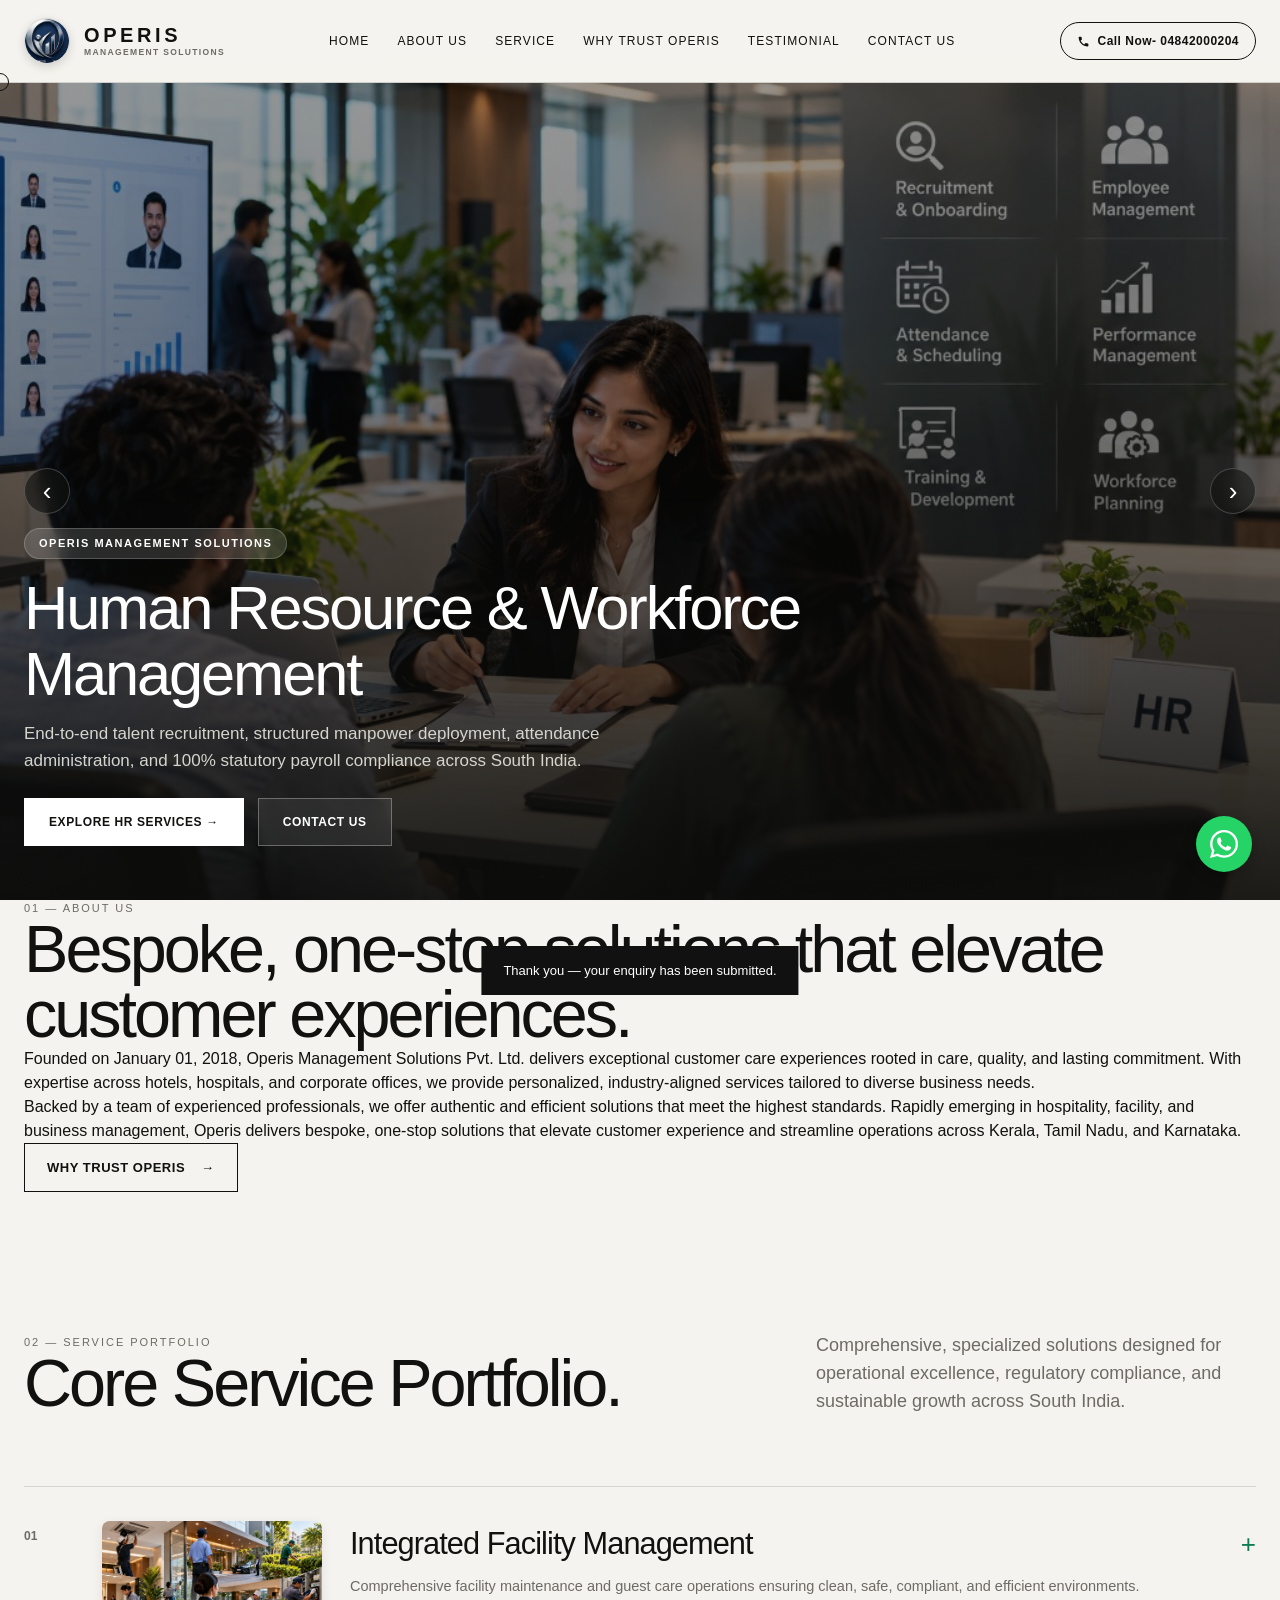
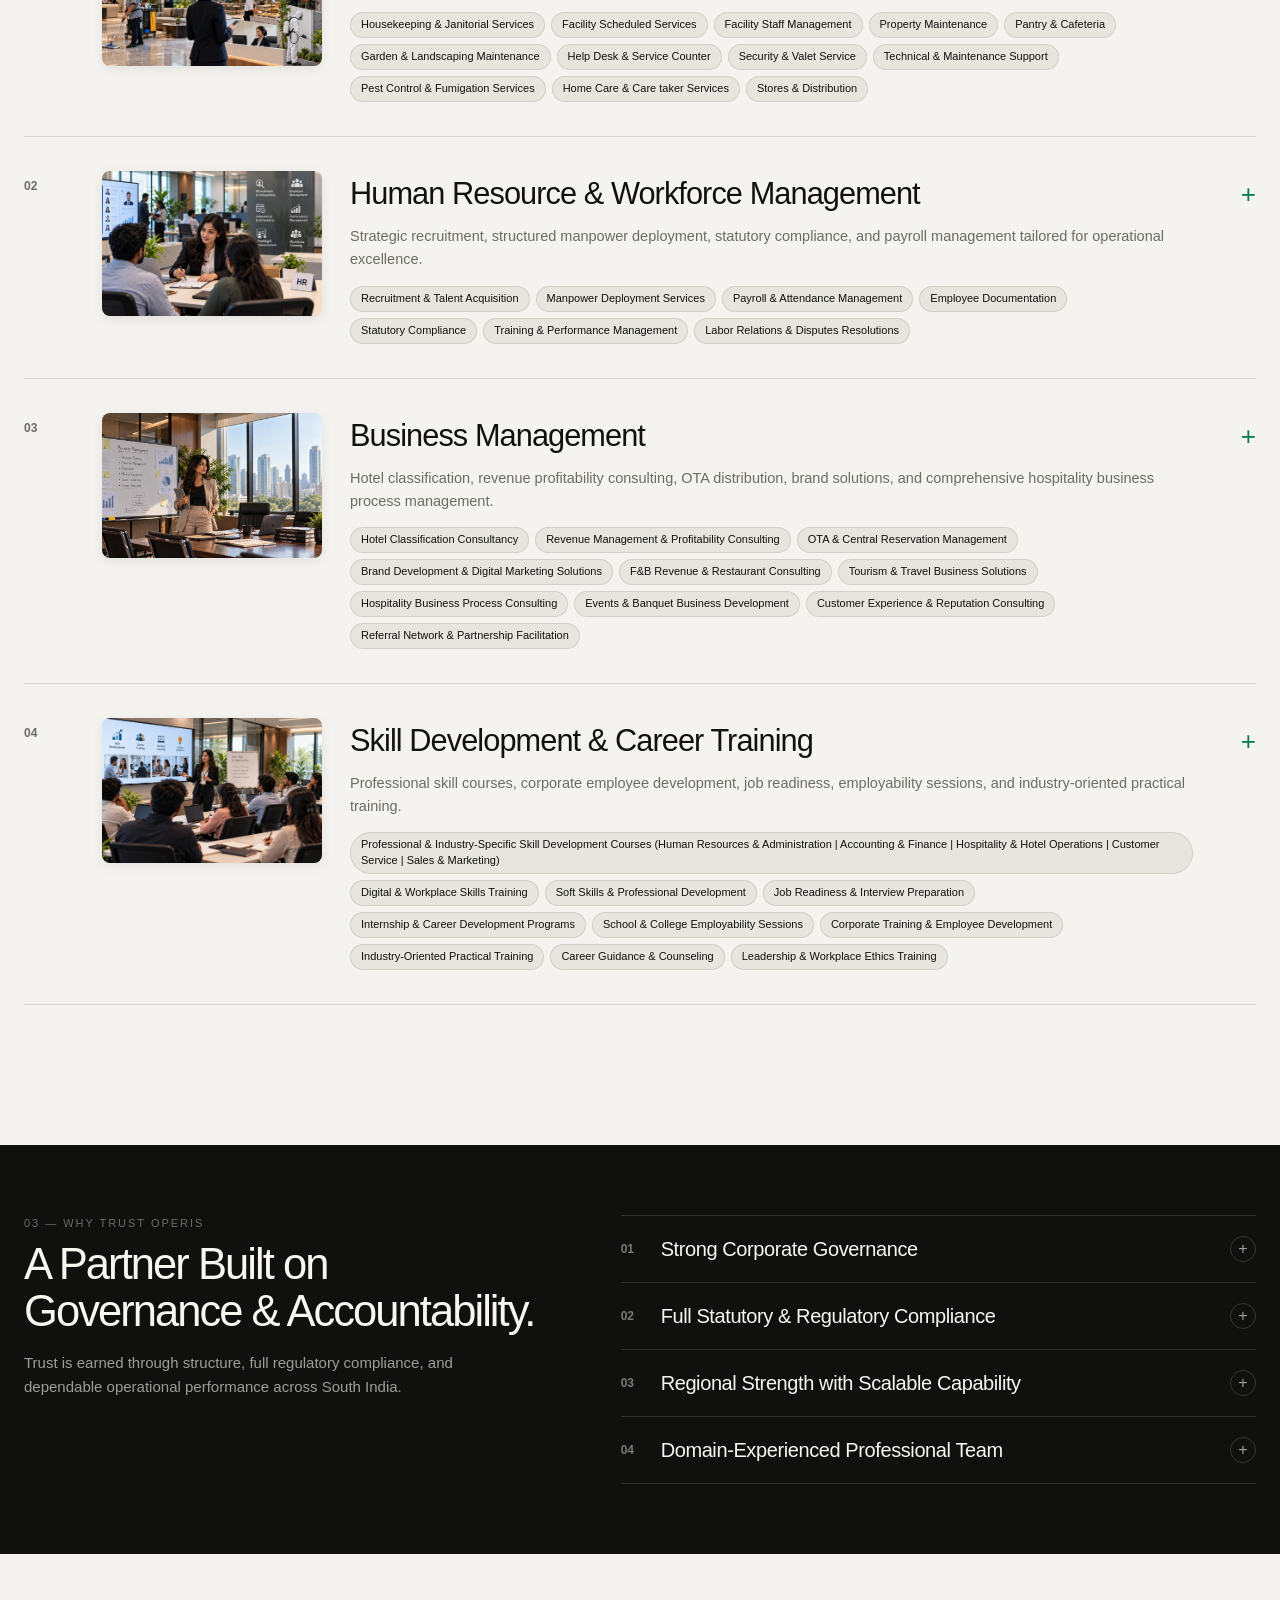
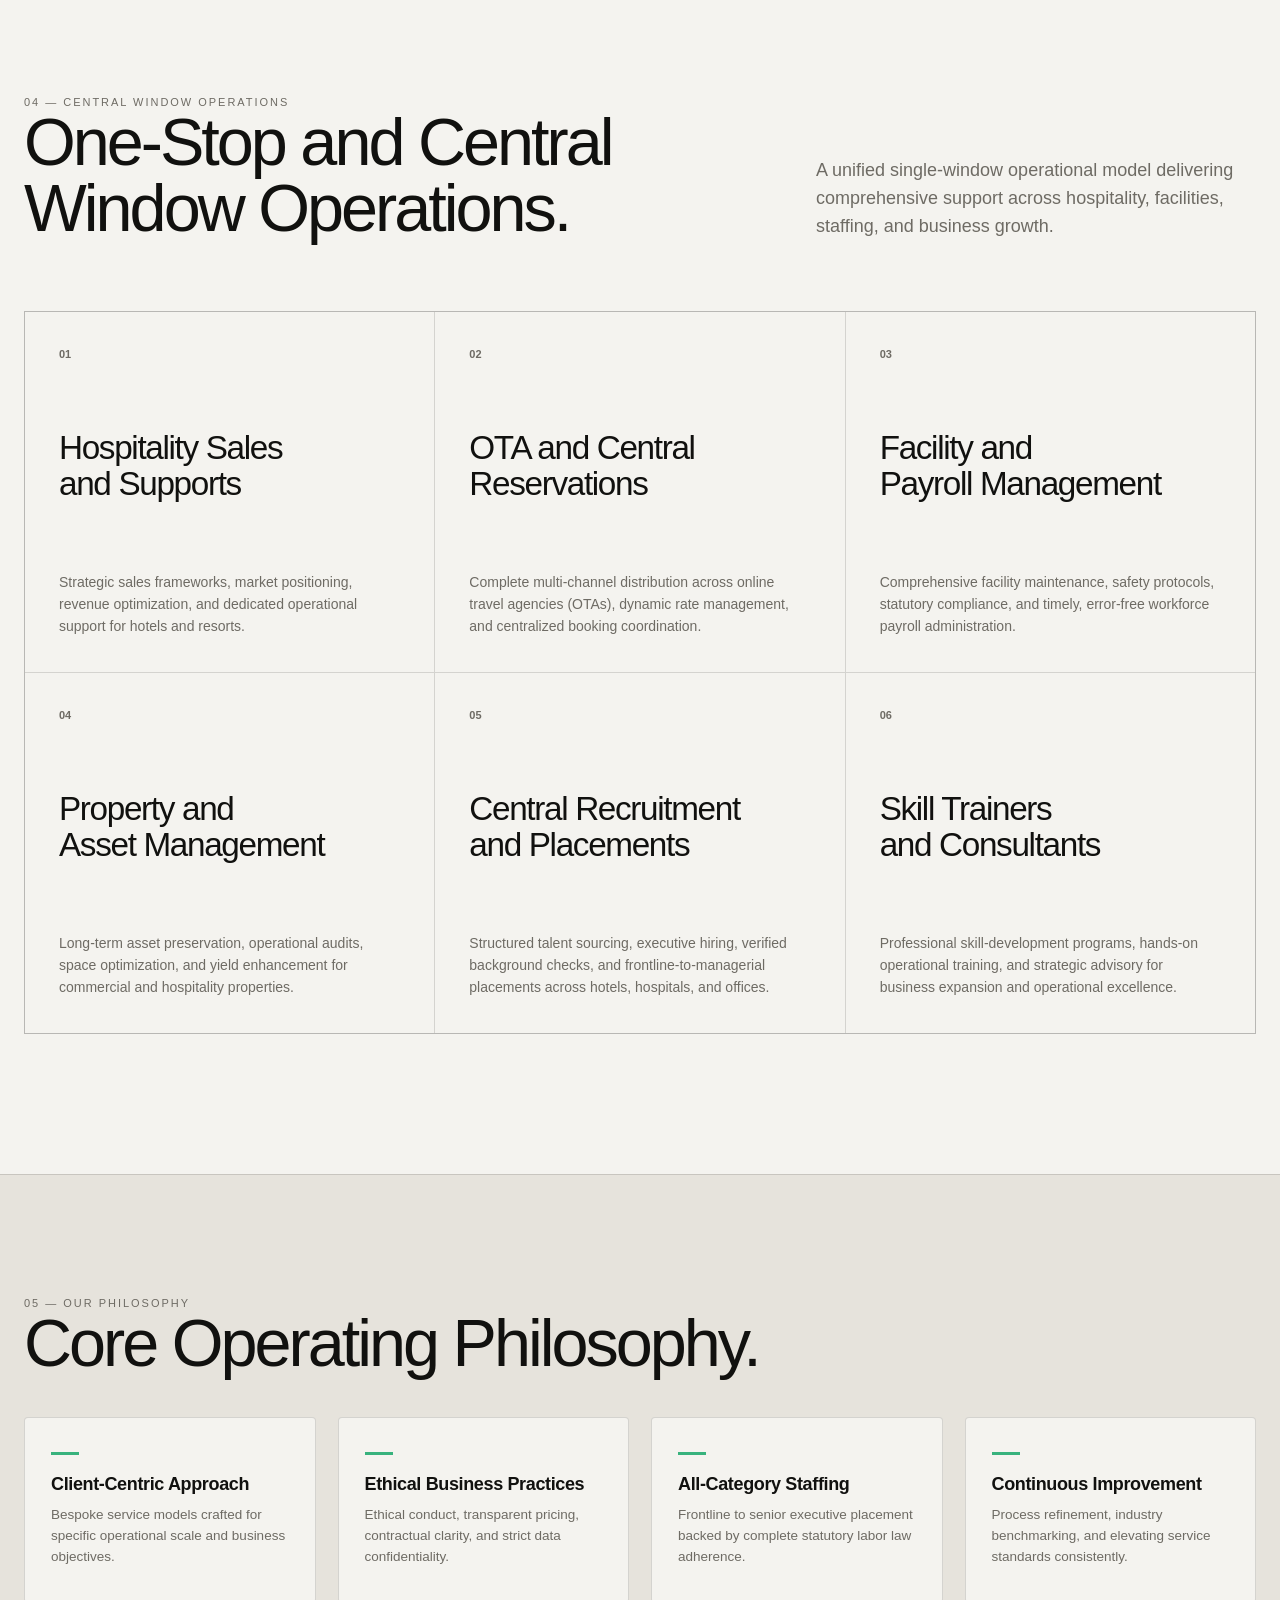
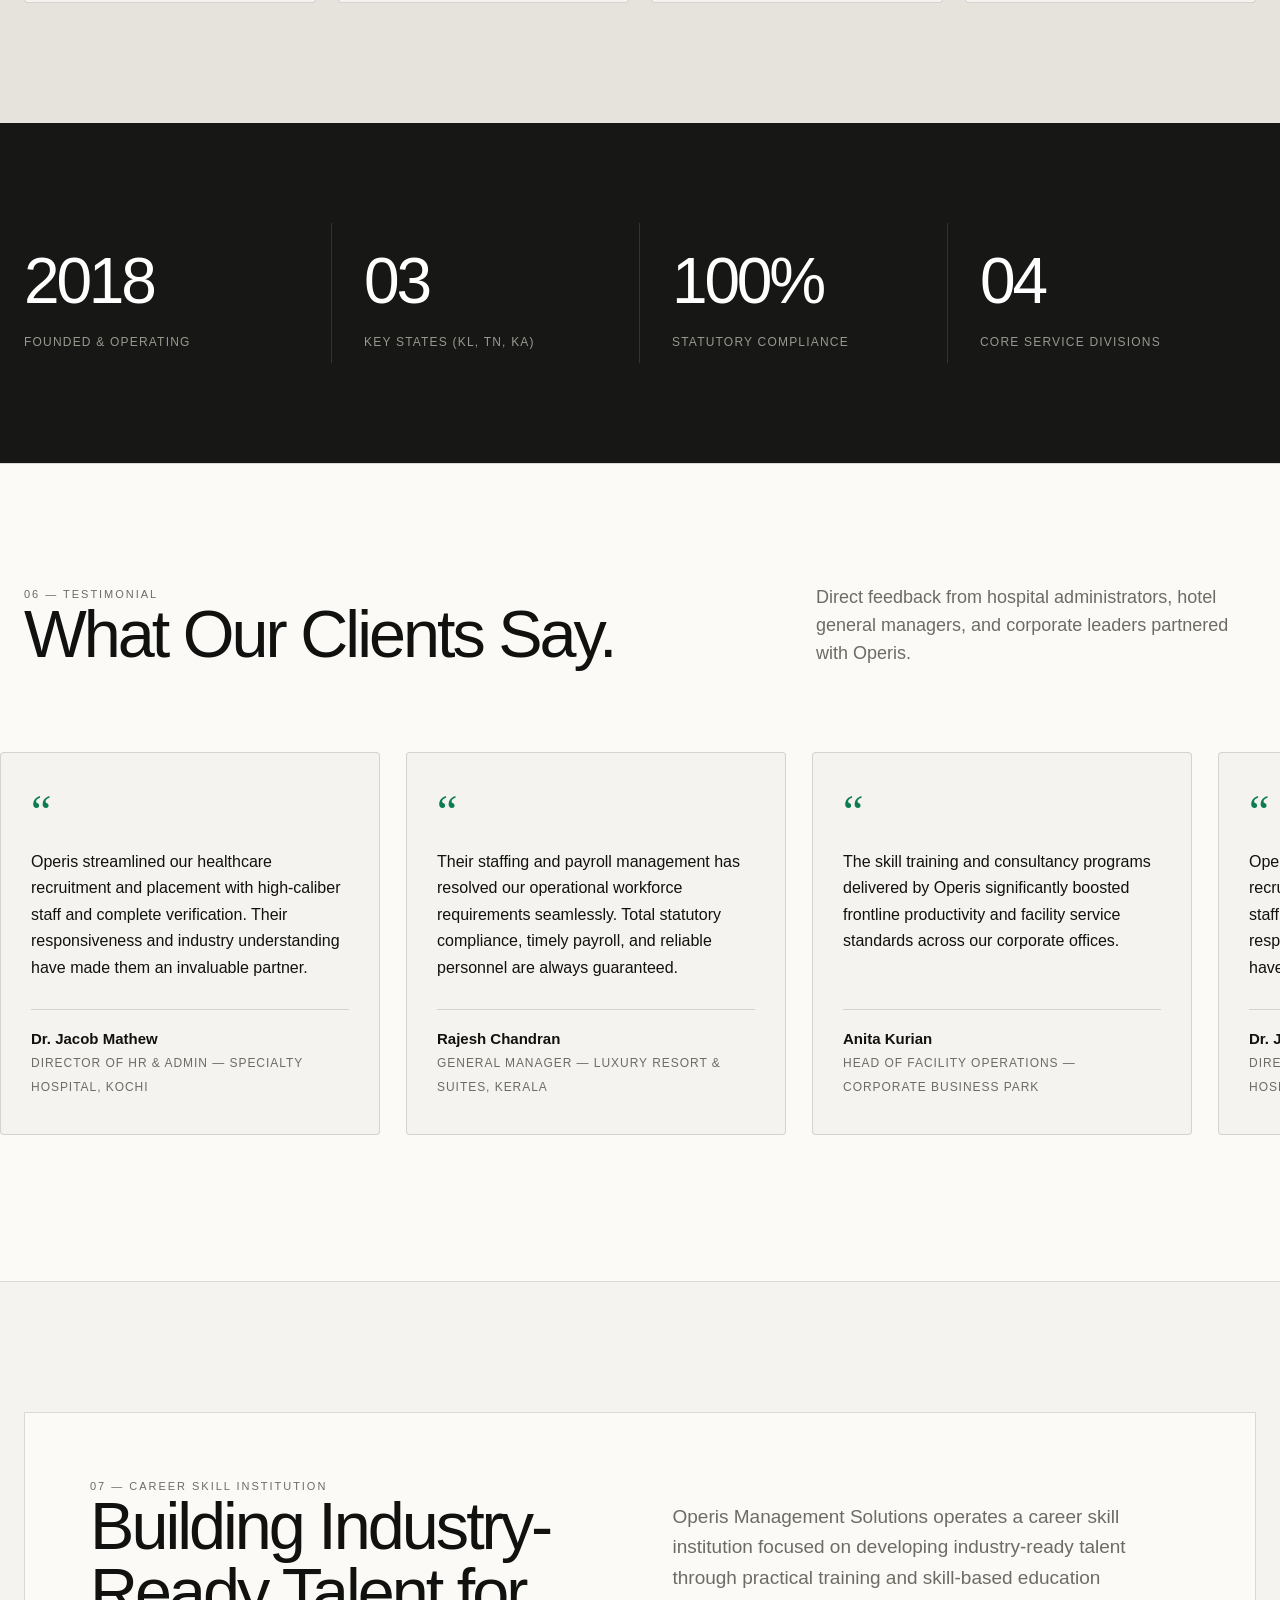
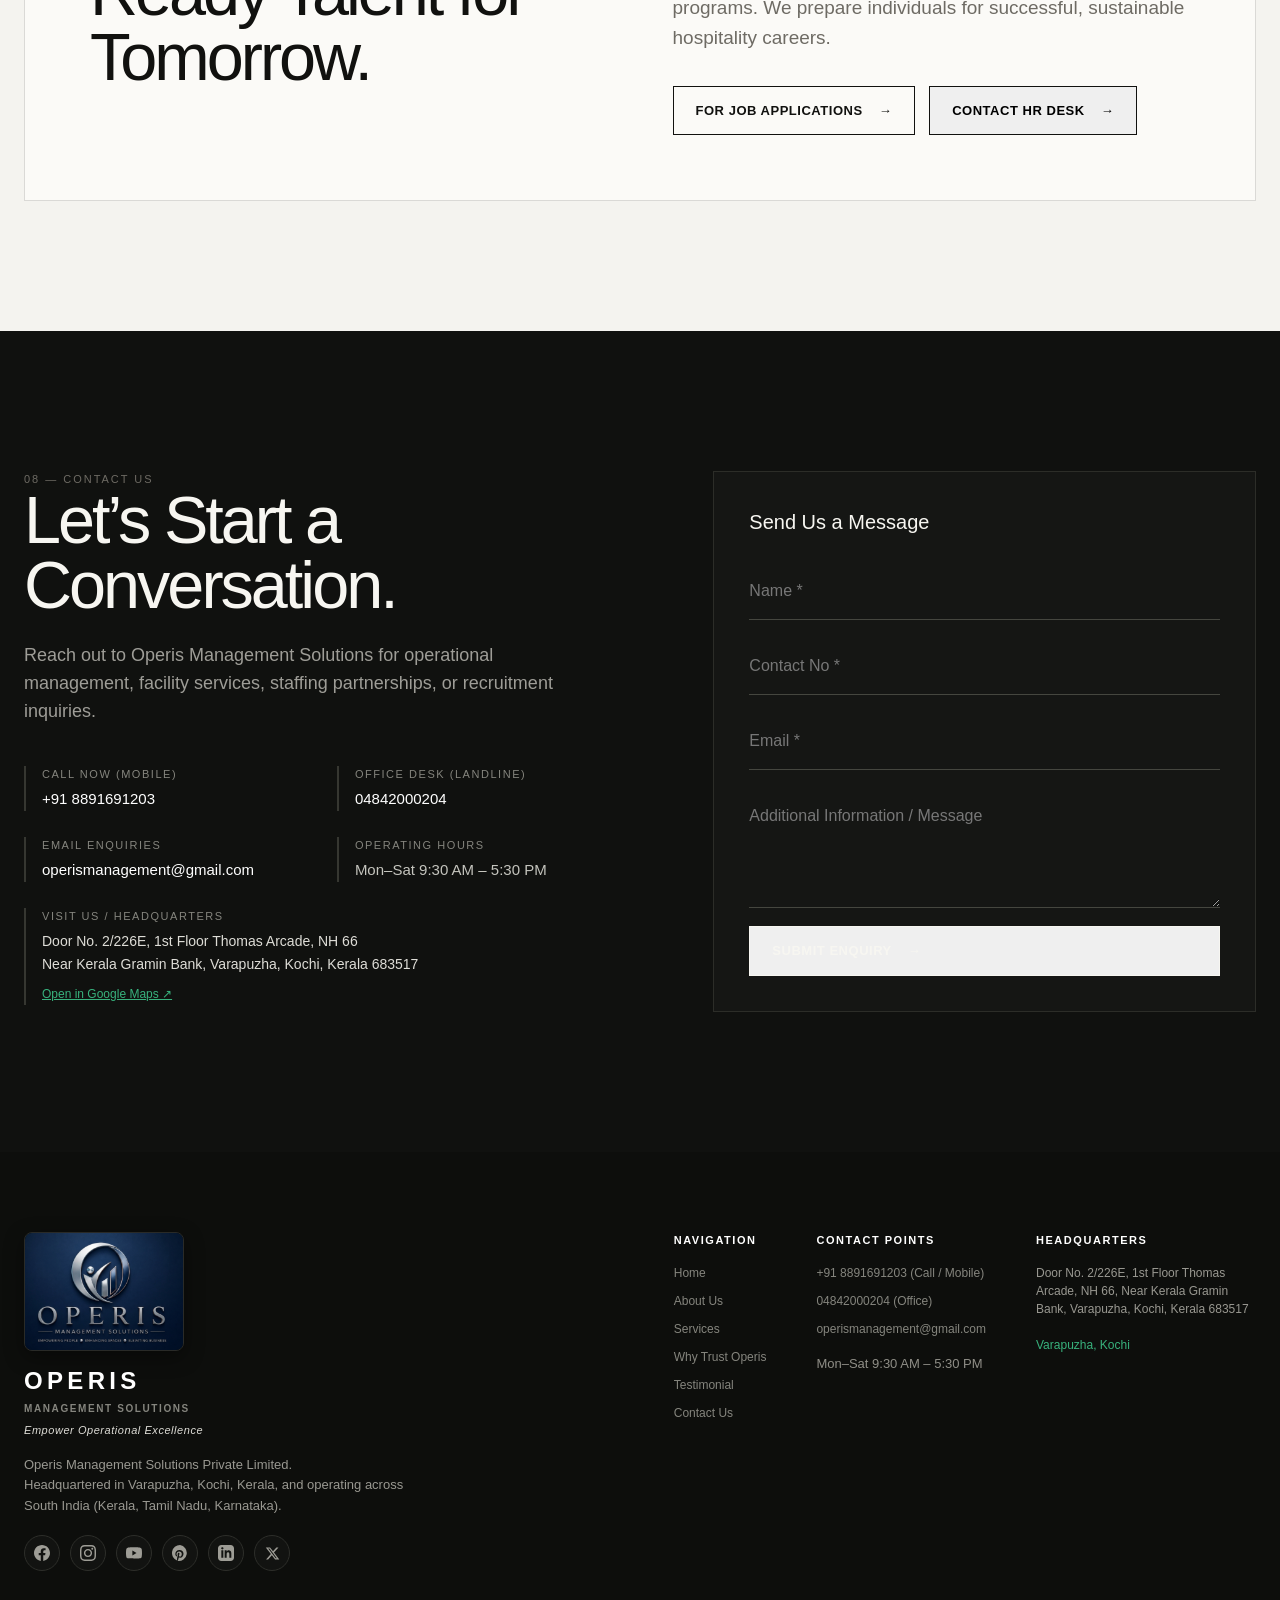
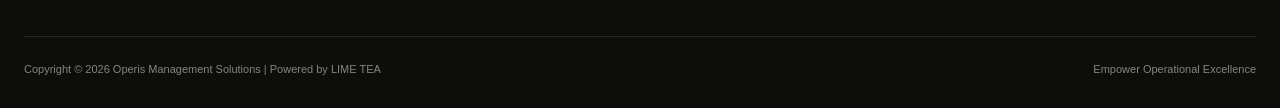
==== commit b084eb20: "Update phone number to 04842000204" ====
--- a/operis-index.html
+++ b/operis-index.html
@@ -488,9 +488,9 @@
     </nav>
 
     <div class="nav-cta">
-      <a href="tel:8891691203" class="call-badge" title="Call Operis Mobile">
+      <a href="tel:04842000204" class="call-badge" title="Call Operis">
         <svg viewBox="0 0 24 24"><path d="M6.62 10.79a15.05 15.05 0 006.59 6.59l2.2-2.2c.27-.27.67-.36 1.02-.24 1.12.37 2.33.57 3.57.57.55 0 1 .45 1 1V20c0 .55-.45 1-1 1-9.39 0-17-7.61-17-17 0-.55.45-1 1-1h3.5c.55 0 1 .45 1 1 0 1.25.2 2.45.57 3.57.11.35.03.74-.25 1.02l-2.2 2.2z"/></svg>
-        Call Now- 8891691203
+        Call Now- 04842000204
       </a>
       <button class="menu" id="menu" aria-label="Open menu">☰</button>
     </div>
@@ -989,7 +989,7 @@
 
         <div class="contact-info-item">
           <div class="ci-label">Office Desk (Landline)</div>
-          <div class="ci-val"><a href="tel:04842001203">04842001203</a></div>
+          <div class="ci-val"><a href="tel:04842000204">04842000204</a></div>
         </div>
 
         <div class="contact-info-item">
@@ -1078,7 +1078,7 @@
         <div>
           <strong>Contact Points</strong>
           <a href="tel:8891691203">+91 8891691203 (Call / Mobile)</a>
-          <a href="tel:04842001203">04842001203 (Office)</a>
+          <a href="tel:04842000204">04842000204 (Office)</a>
           <a href="mailto:operismanagement@gmail.com">operismanagement@gmail.com</a>
           <span style="color:#8f8e87;font-size:13px;display:block;margin-top:6px">Mon–Sat 9:30 AM – 5:30 PM</span>
         </div>
@@ -1114,7 +1114,7 @@
     <p class="body">For staffing, recruitment, facility management, or partnerships, get in touch with our team directly.</p>
     <div style="margin:22px 0;font-size:14px;line-height:1.8">
       <div><strong>Call / Mobile:</strong> <a href="tel:8891691203">+91 8891691203</a></div>
-      <div><strong>Landline:</strong> <a href="tel:04842001203">04842001203</a></div>
+      <div><strong>Landline:</strong> <a href="tel:04842000204">04842000204</a></div>
       <div><strong>Email:</strong> <a href="mailto:operismanagement@gmail.com">operismanagement@gmail.com</a></div>
       <div><strong>Working Hours:</strong> <span>9:30 AM – 5:30 PM</span></div>
       <div><strong>Headquarters:</strong> <span>Door No. 2/226E, Varapuzha, Kochi</span></div>
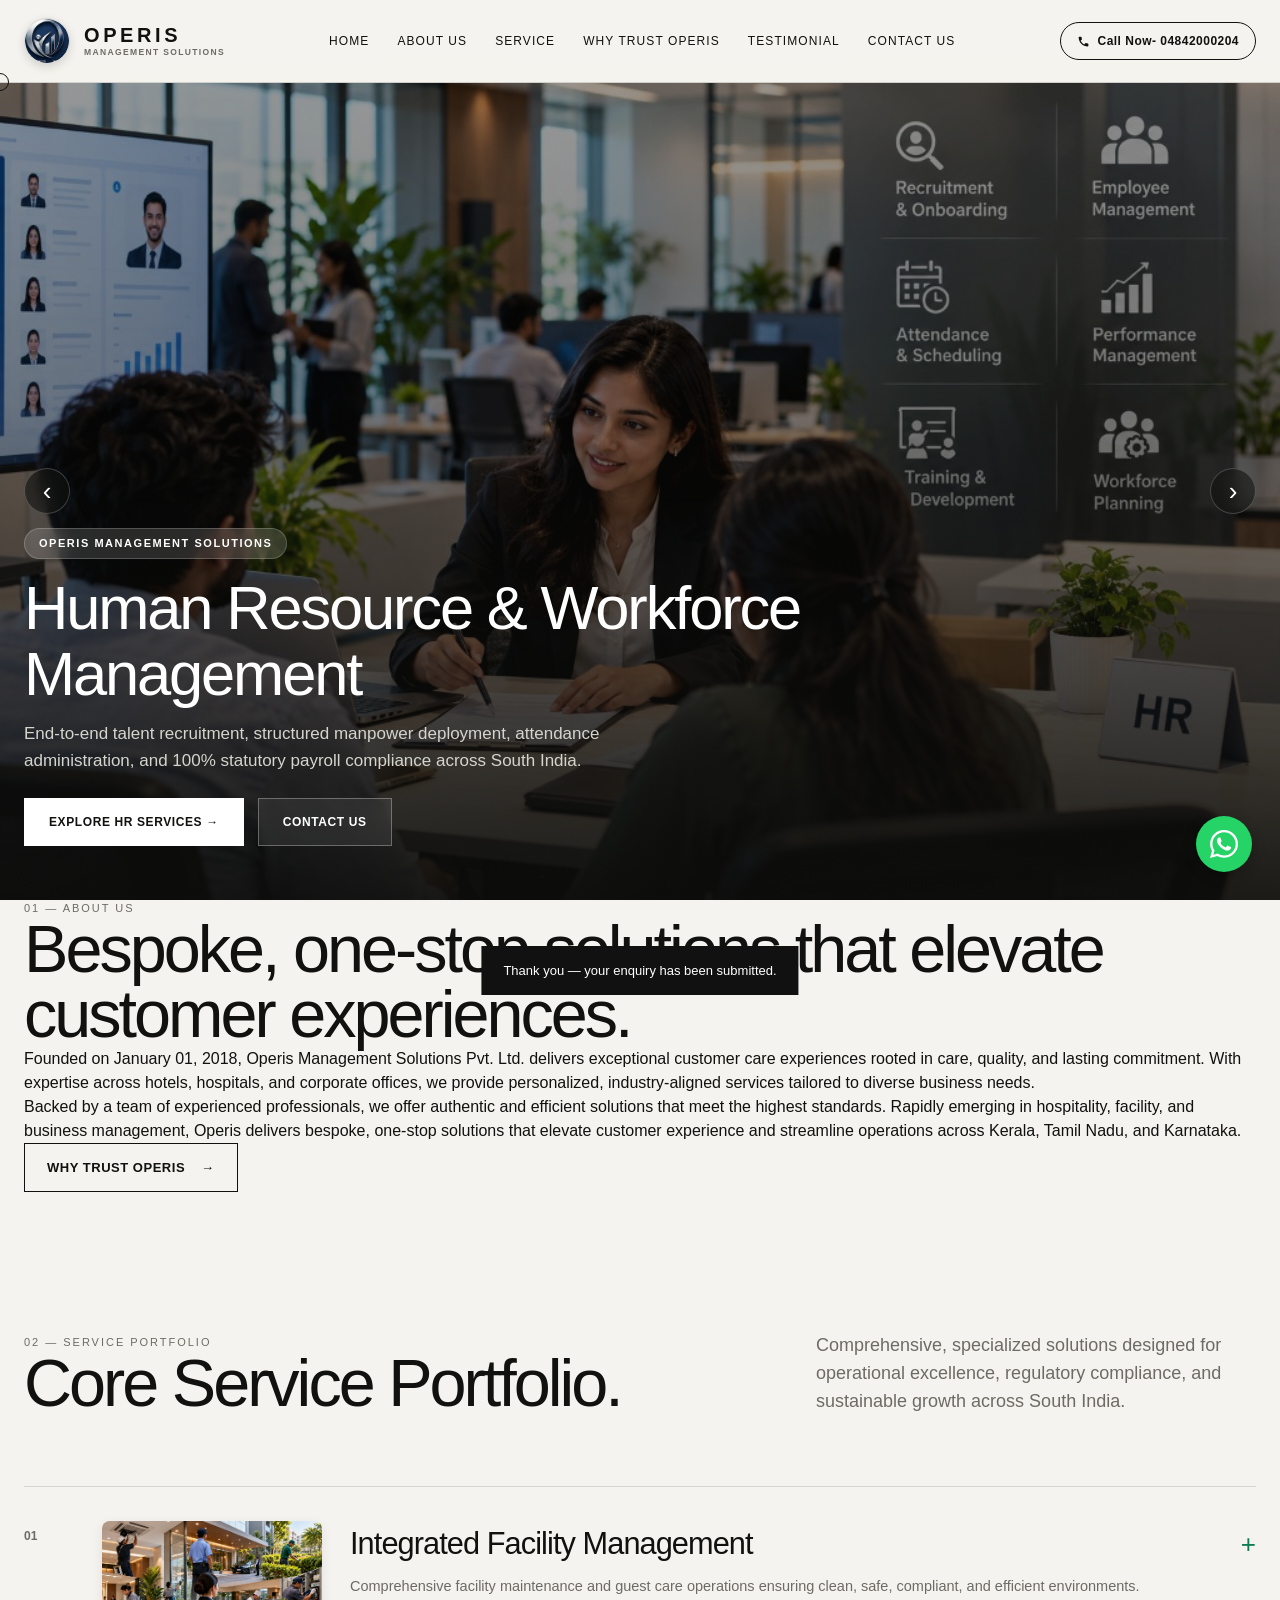
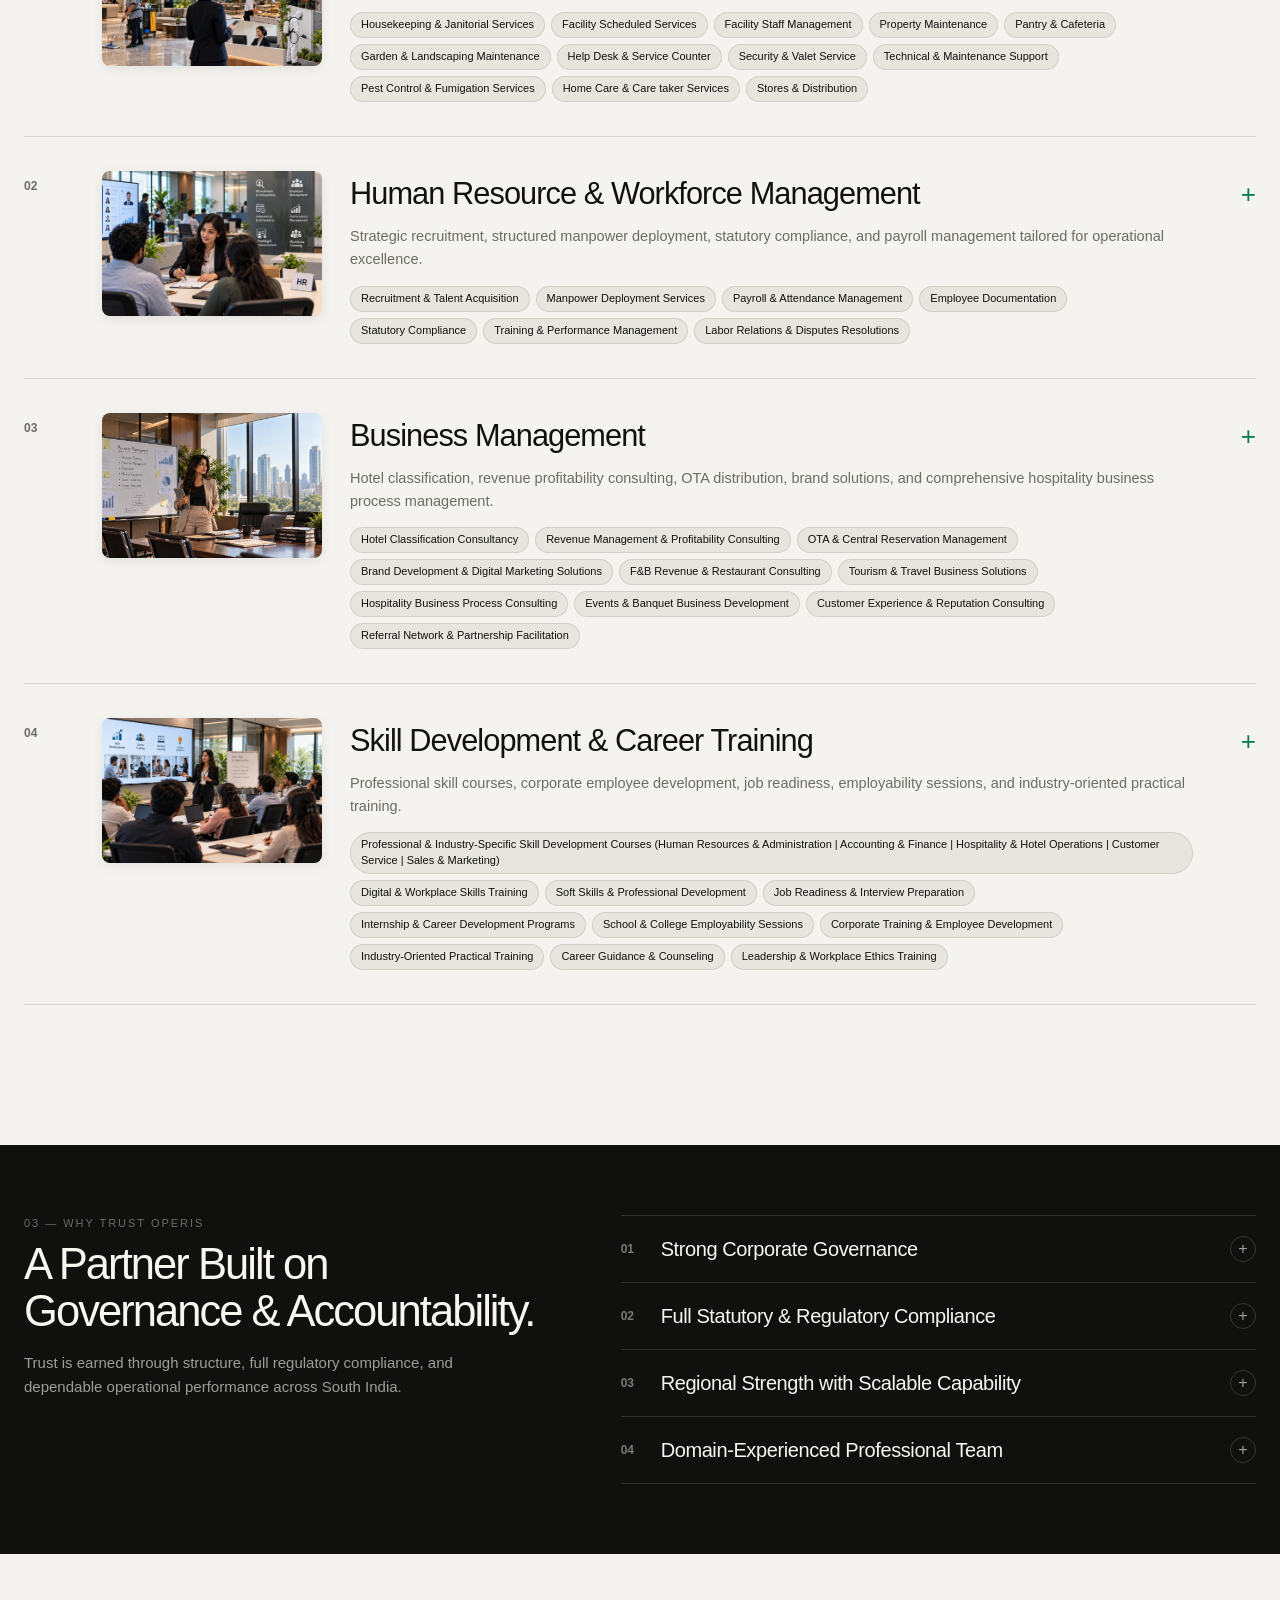
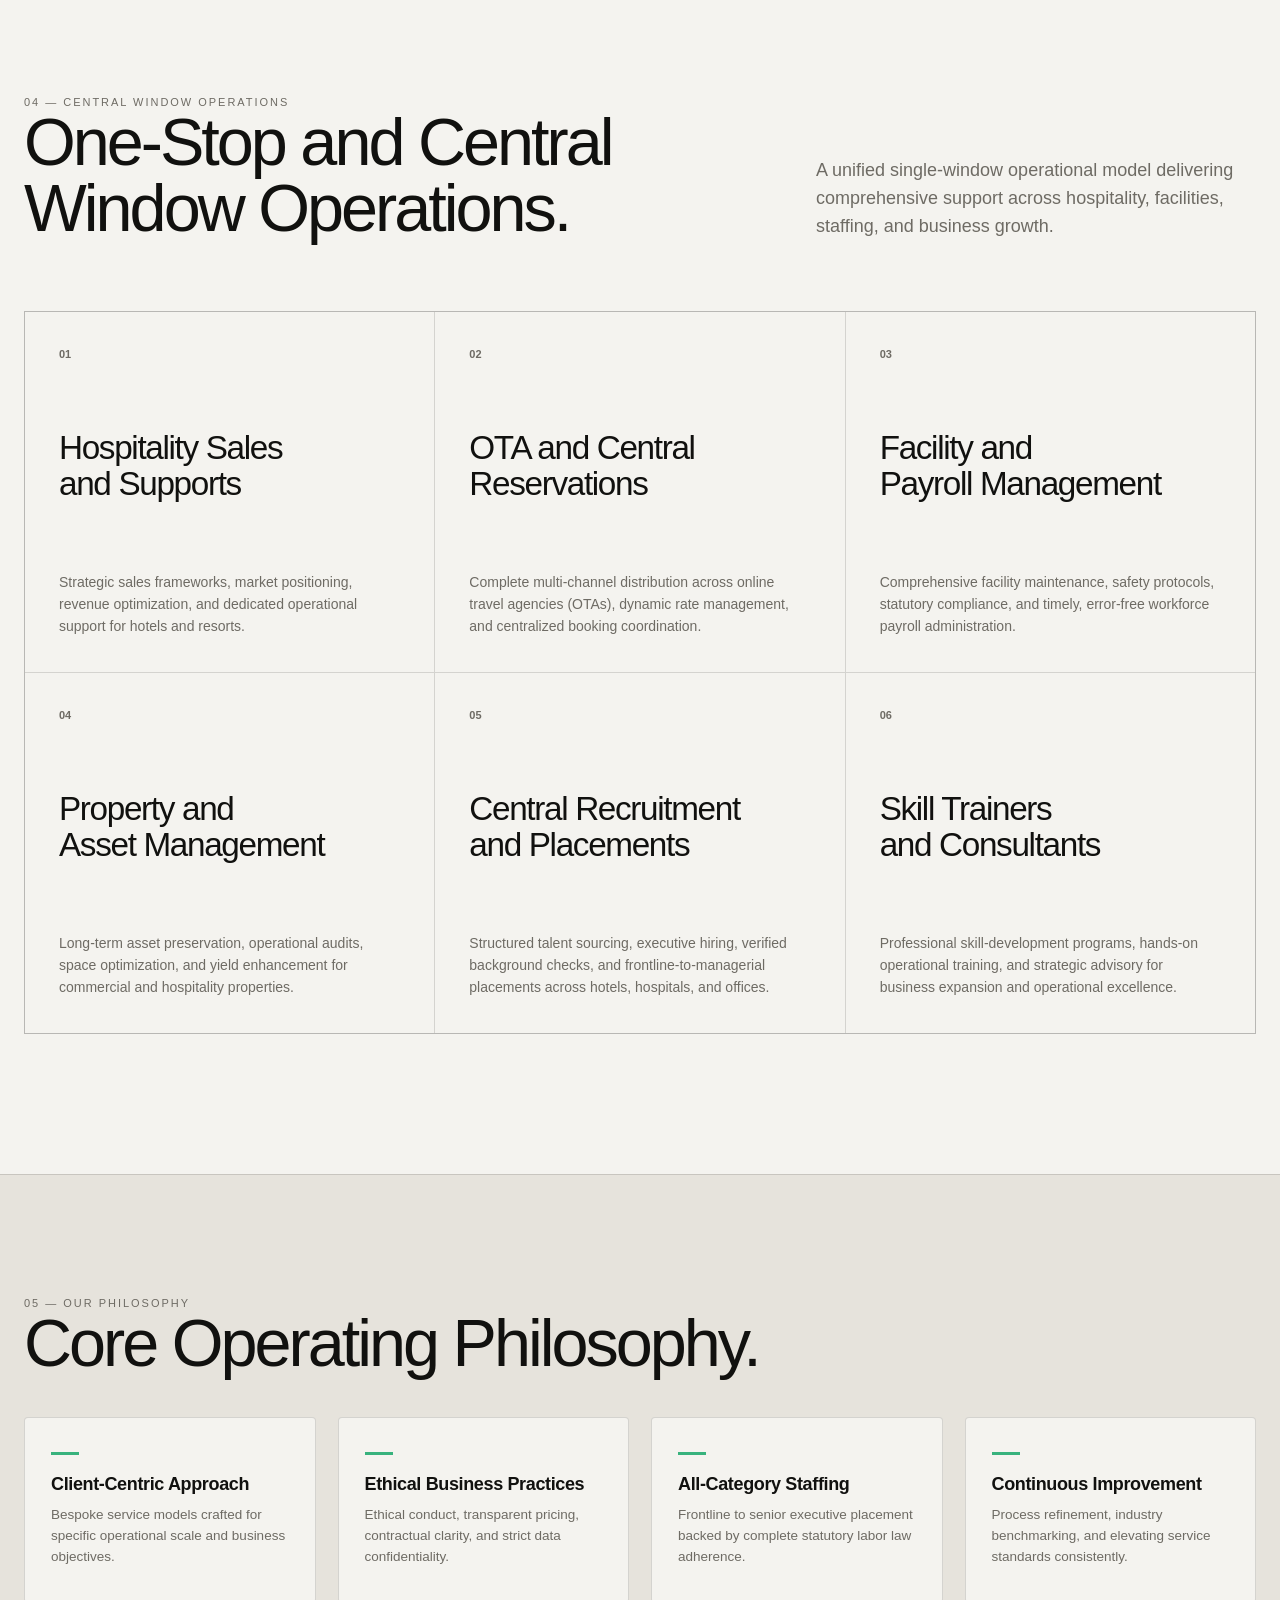
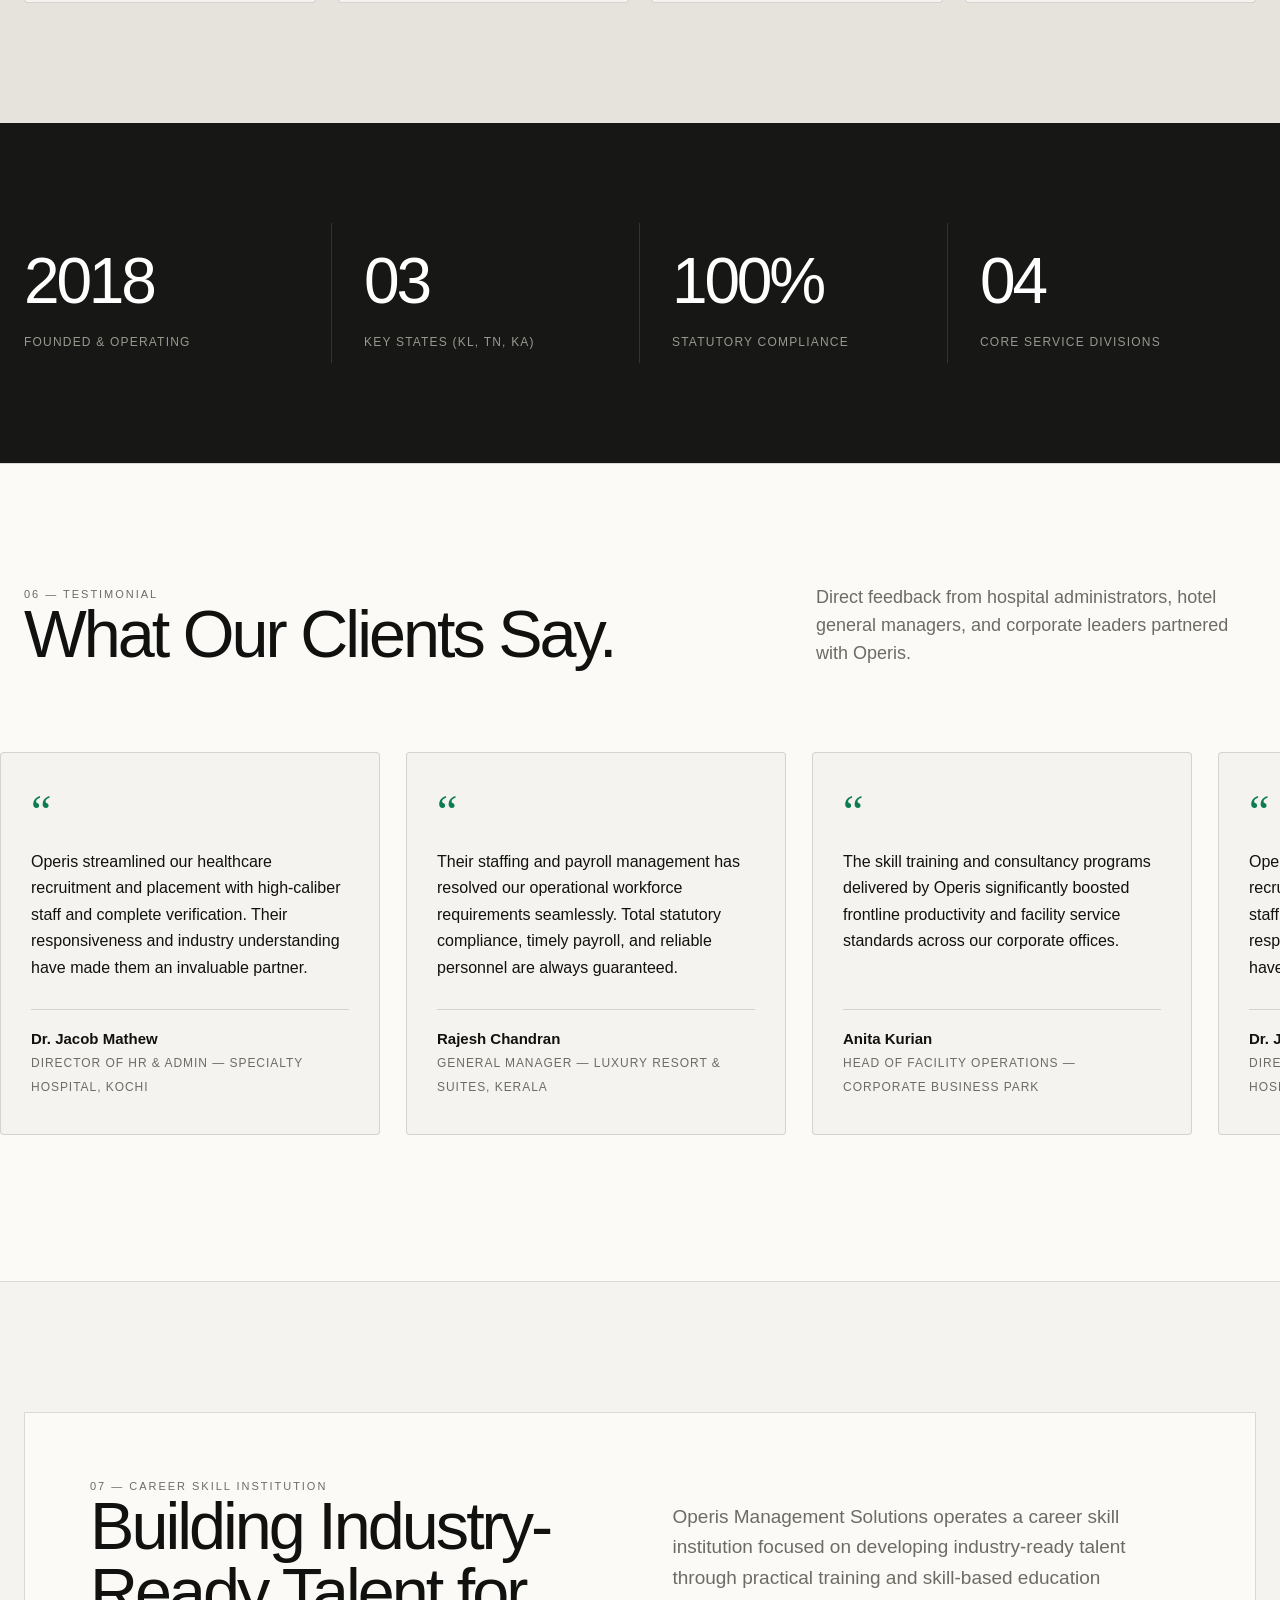
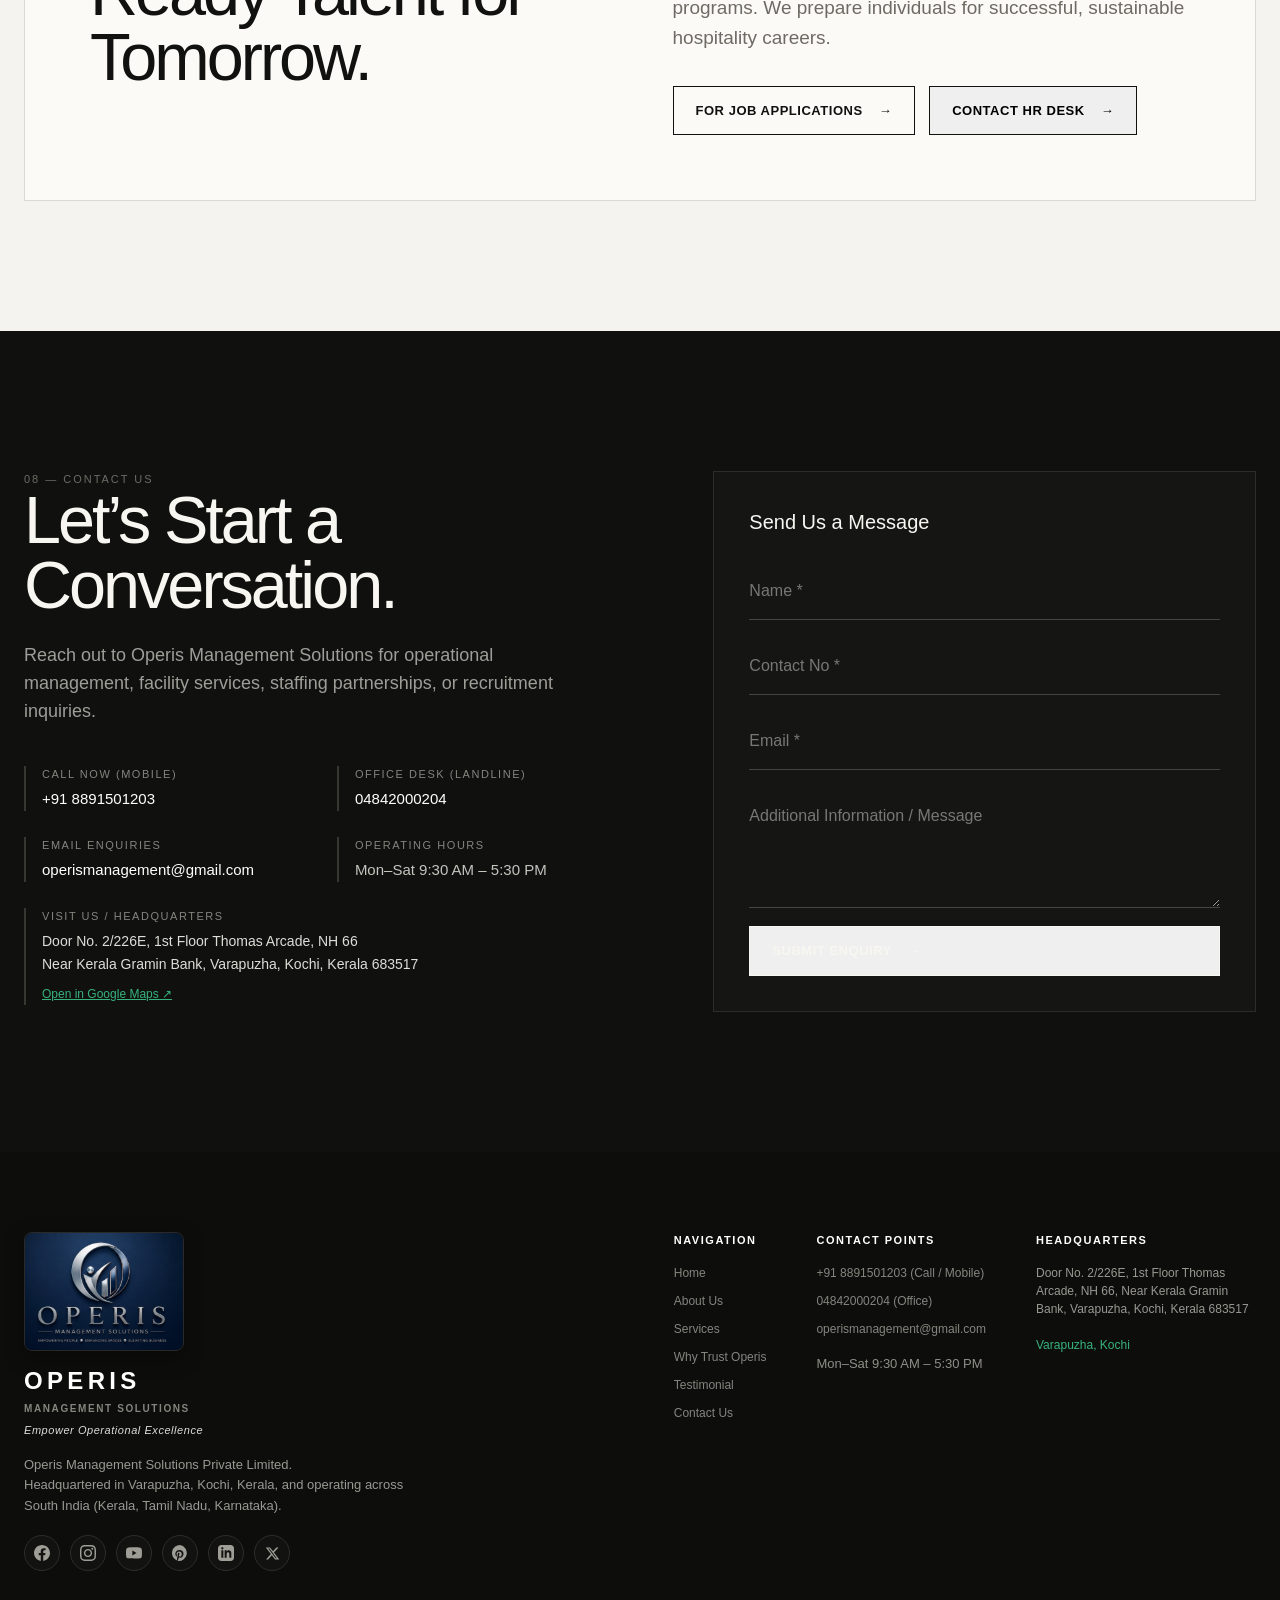
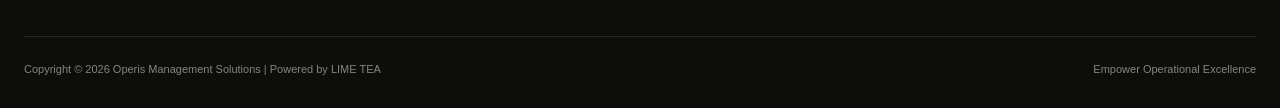
==== commit b6427898: "Update mobile number to 8891501203" ====
--- a/operis-index.html
+++ b/operis-index.html
@@ -984,7 +984,7 @@
       <div class="contact-info-grid">
         <div class="contact-info-item">
           <div class="ci-label">Call Now (Mobile)</div>
-          <div class="ci-val"><a href="tel:8891691203">+91 8891691203</a></div>
+          <div class="ci-val"><a href="tel:8891501203">+91 8891501203</a></div>
         </div>
 
         <div class="contact-info-item">
@@ -1077,7 +1077,7 @@
         </div>
         <div>
           <strong>Contact Points</strong>
-          <a href="tel:8891691203">+91 8891691203 (Call / Mobile)</a>
+          <a href="tel:8891501203">+91 8891501203 (Call / Mobile)</a>
           <a href="tel:04842000204">04842000204 (Office)</a>
           <a href="mailto:operismanagement@gmail.com">operismanagement@gmail.com</a>
           <span style="color:#8f8e87;font-size:13px;display:block;margin-top:6px">Mon–Sat 9:30 AM – 5:30 PM</span>
@@ -1113,7 +1113,7 @@
     <h2 style="font-size:36px;line-height:1.1;letter-spacing:-.04em;margin:12px 0 16px">Let’s start a conversation.</h2>
     <p class="body">For staffing, recruitment, facility management, or partnerships, get in touch with our team directly.</p>
     <div style="margin:22px 0;font-size:14px;line-height:1.8">
-      <div><strong>Call / Mobile:</strong> <a href="tel:8891691203">+91 8891691203</a></div>
+      <div><strong>Call / Mobile:</strong> <a href="tel:8891501203">+91 8891501203</a></div>
       <div><strong>Landline:</strong> <a href="tel:04842000204">04842000204</a></div>
       <div><strong>Email:</strong> <a href="mailto:operismanagement@gmail.com">operismanagement@gmail.com</a></div>
       <div><strong>Working Hours:</strong> <span>9:30 AM – 5:30 PM</span></div>
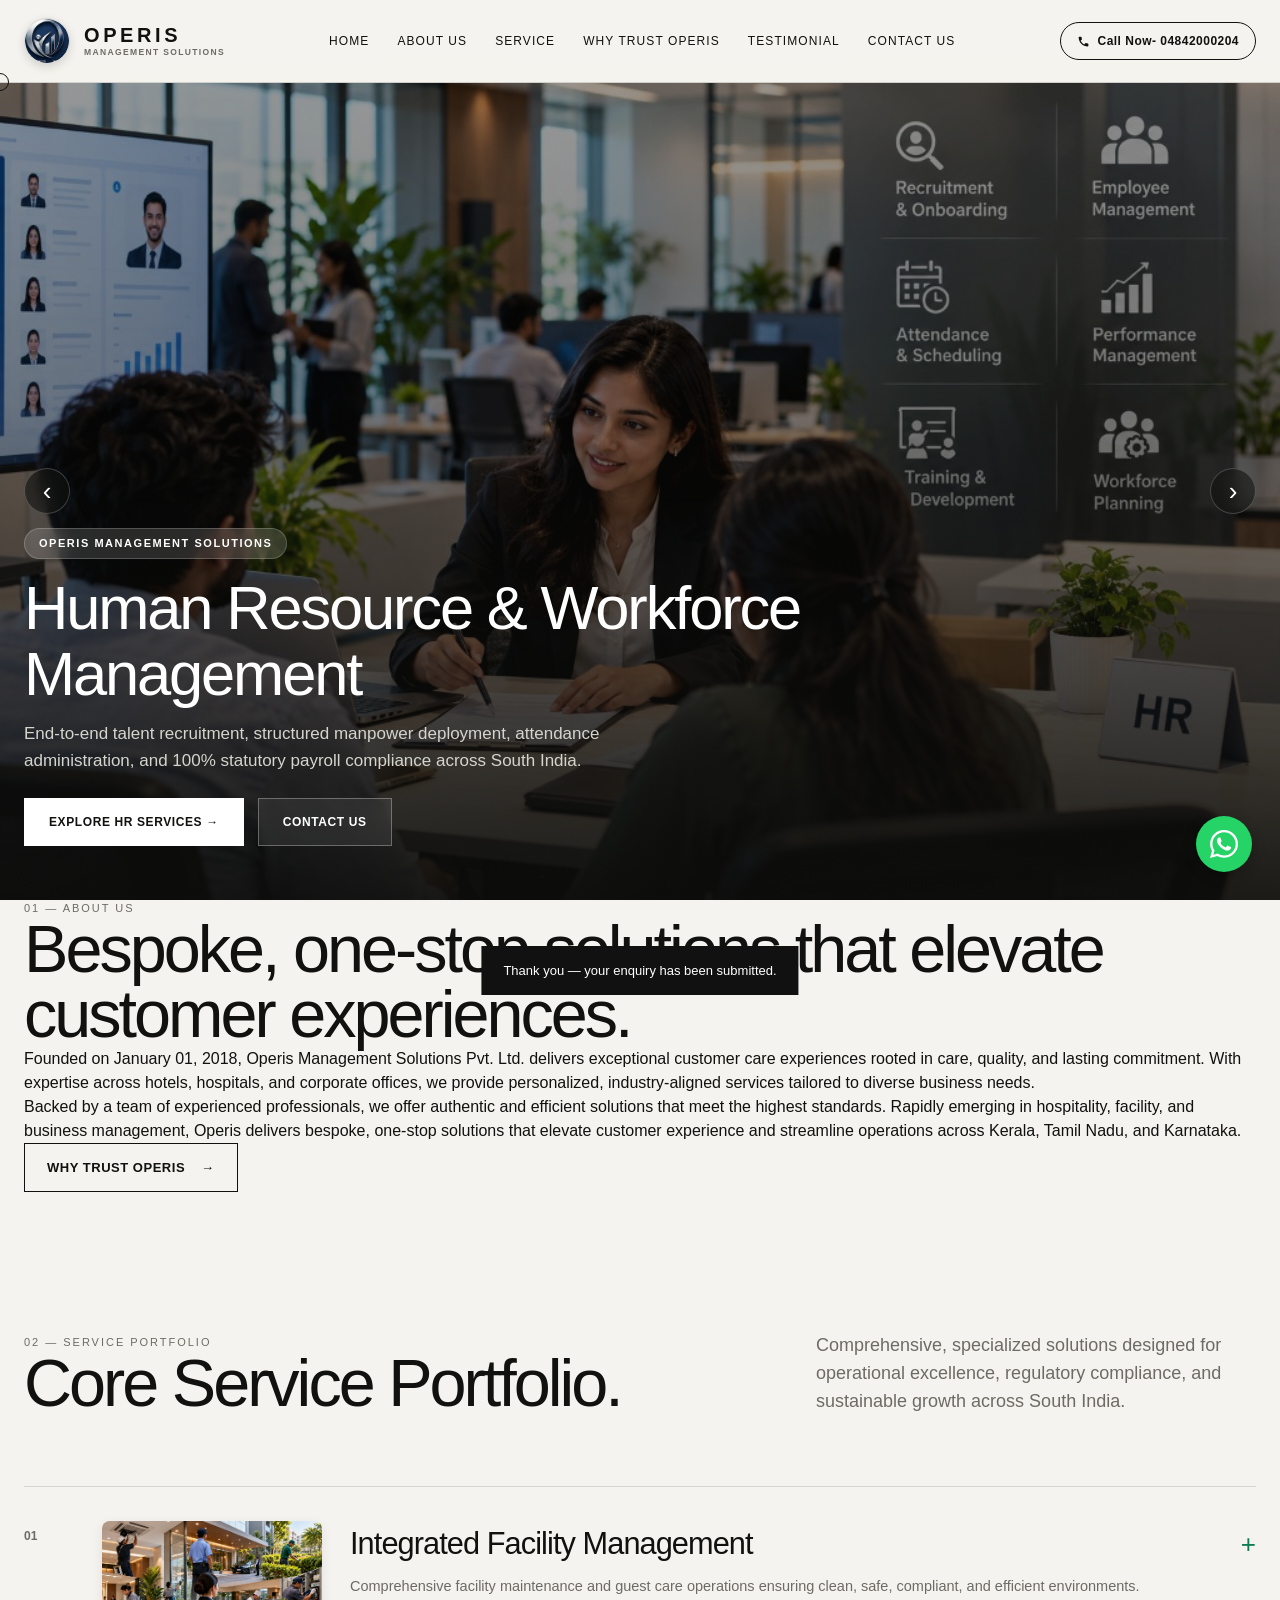
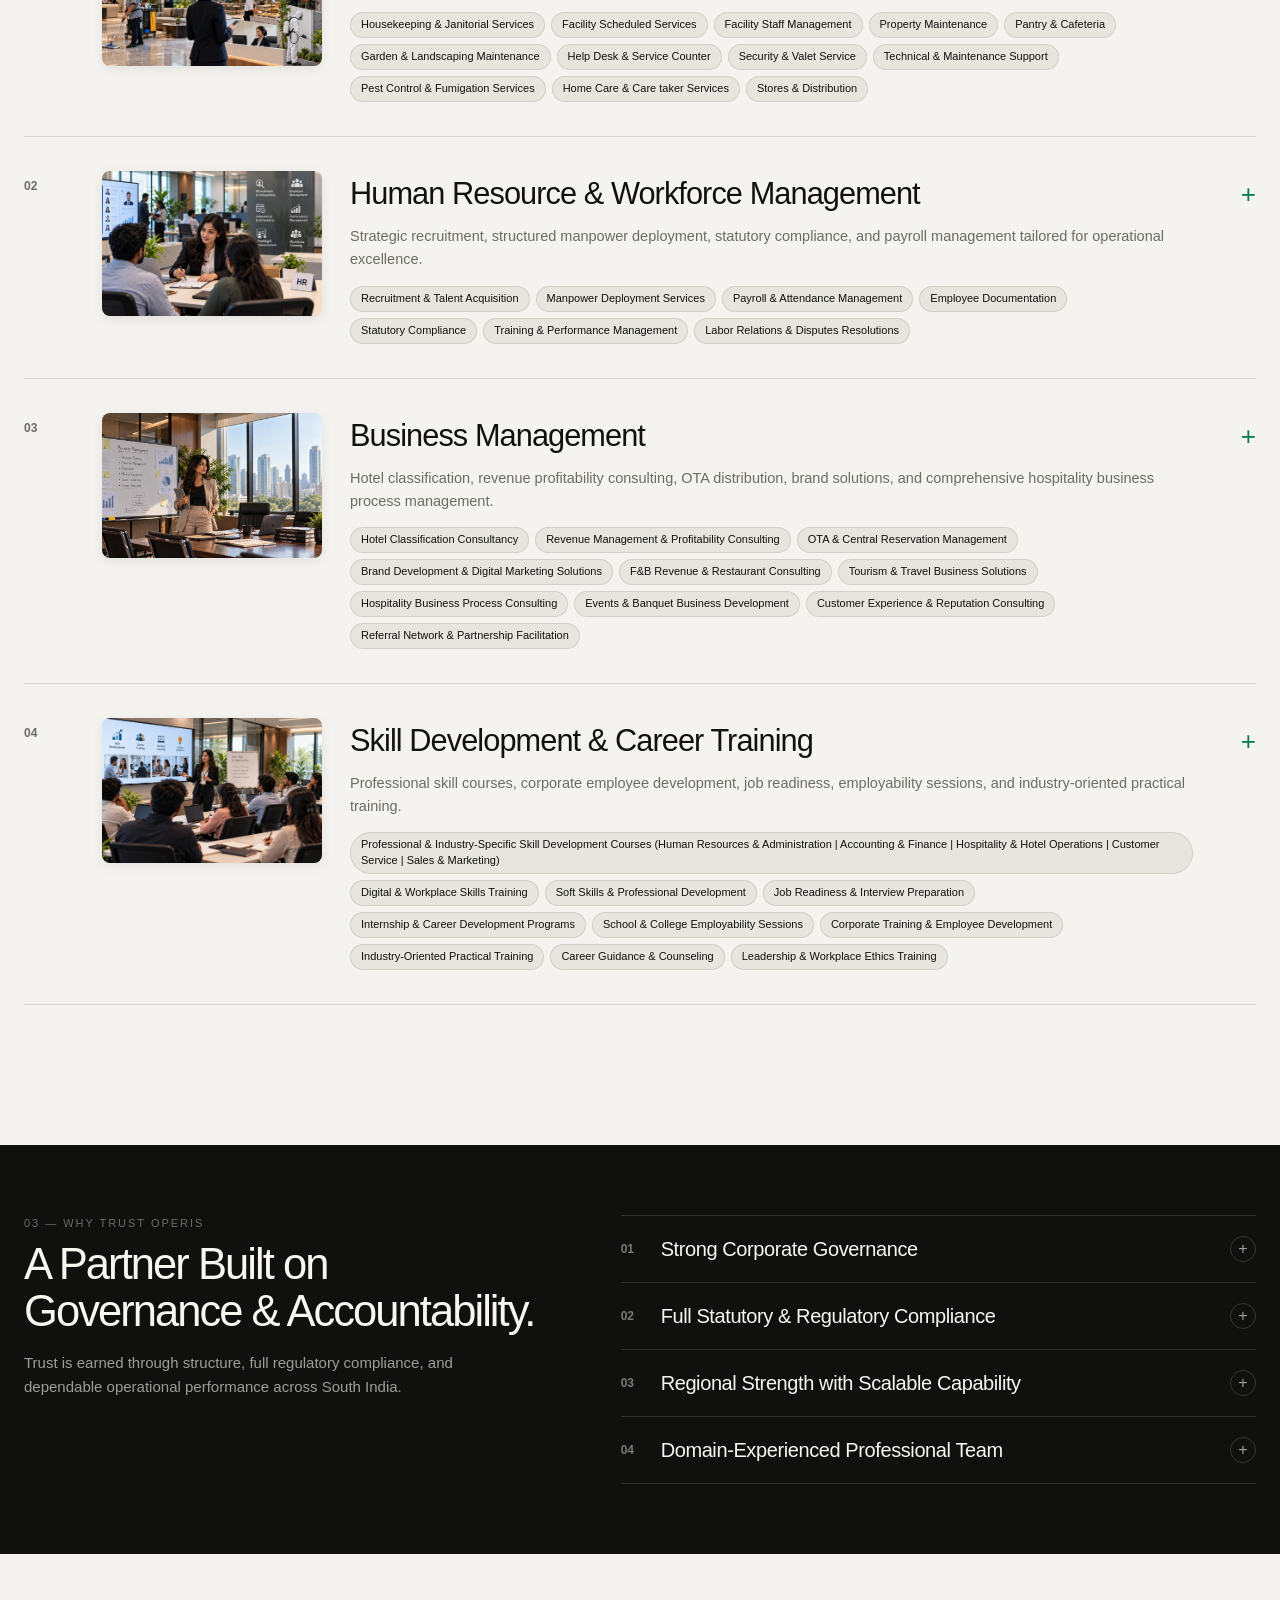
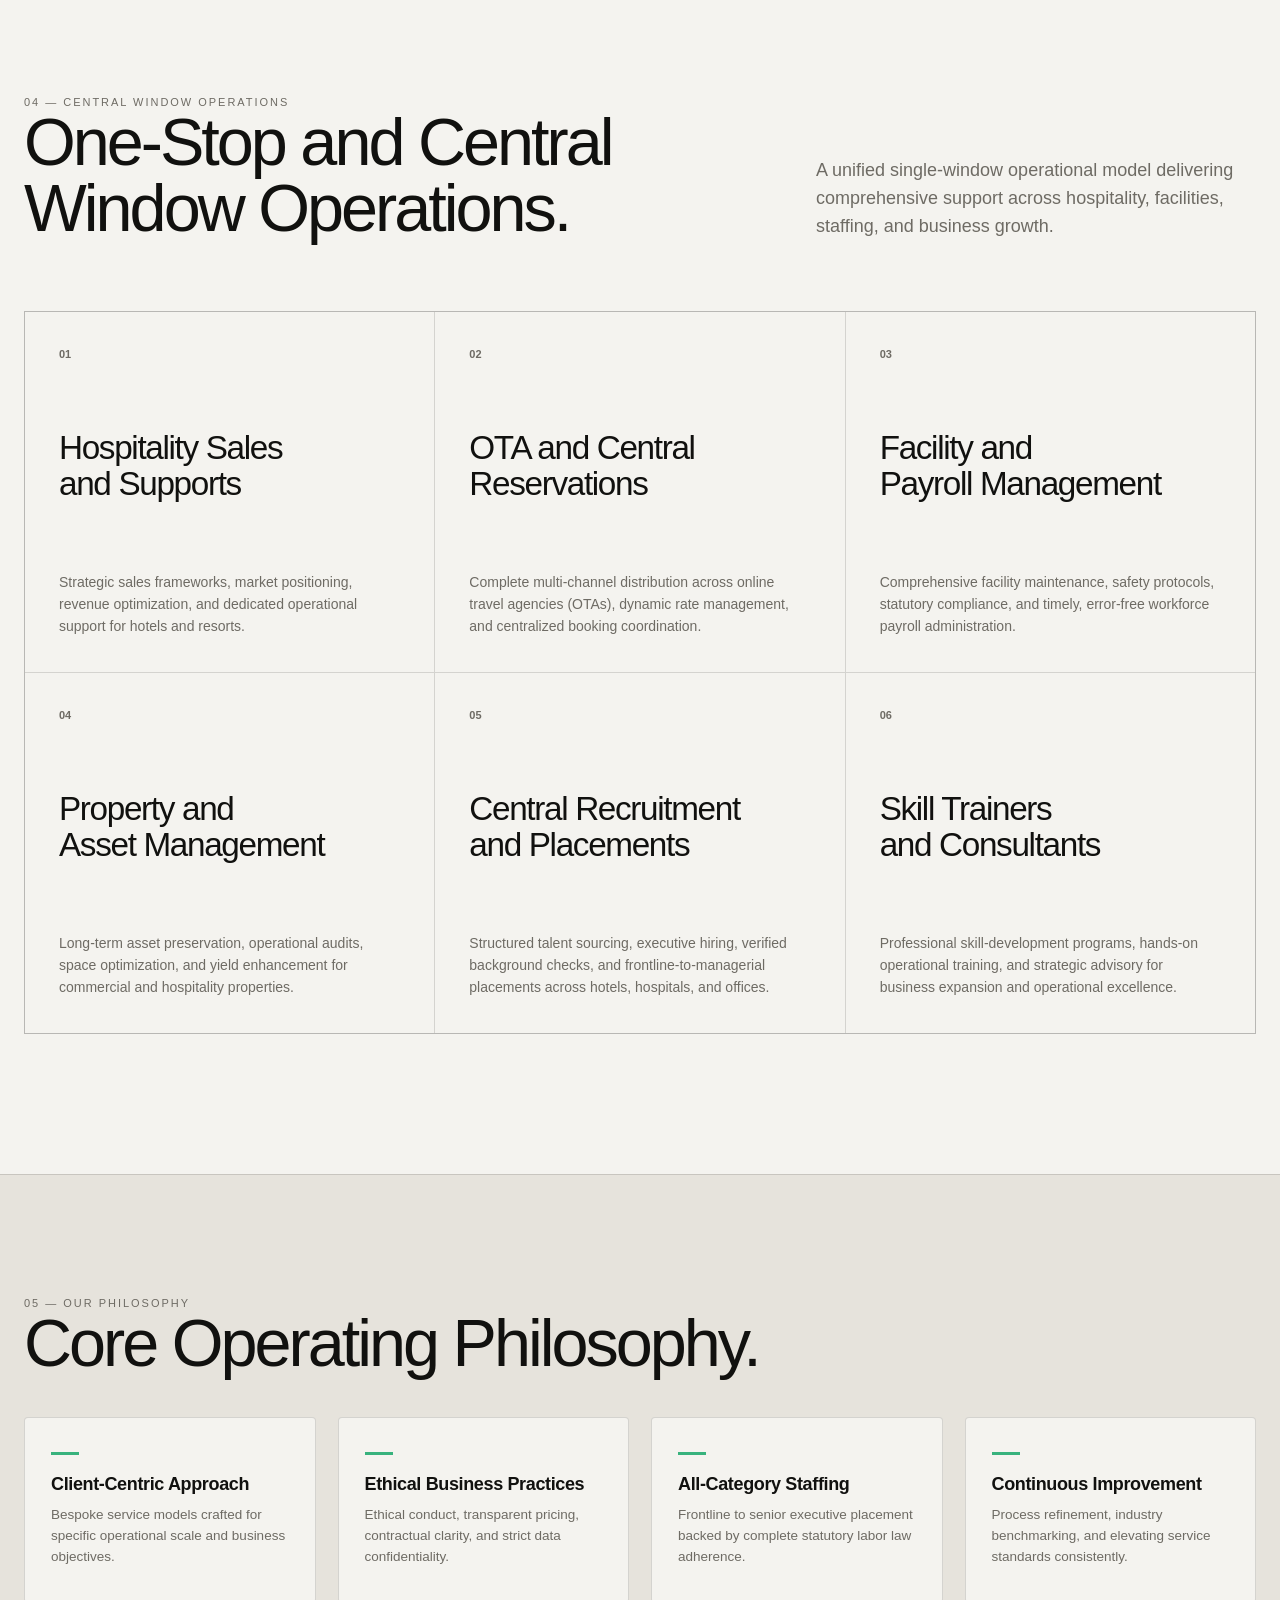
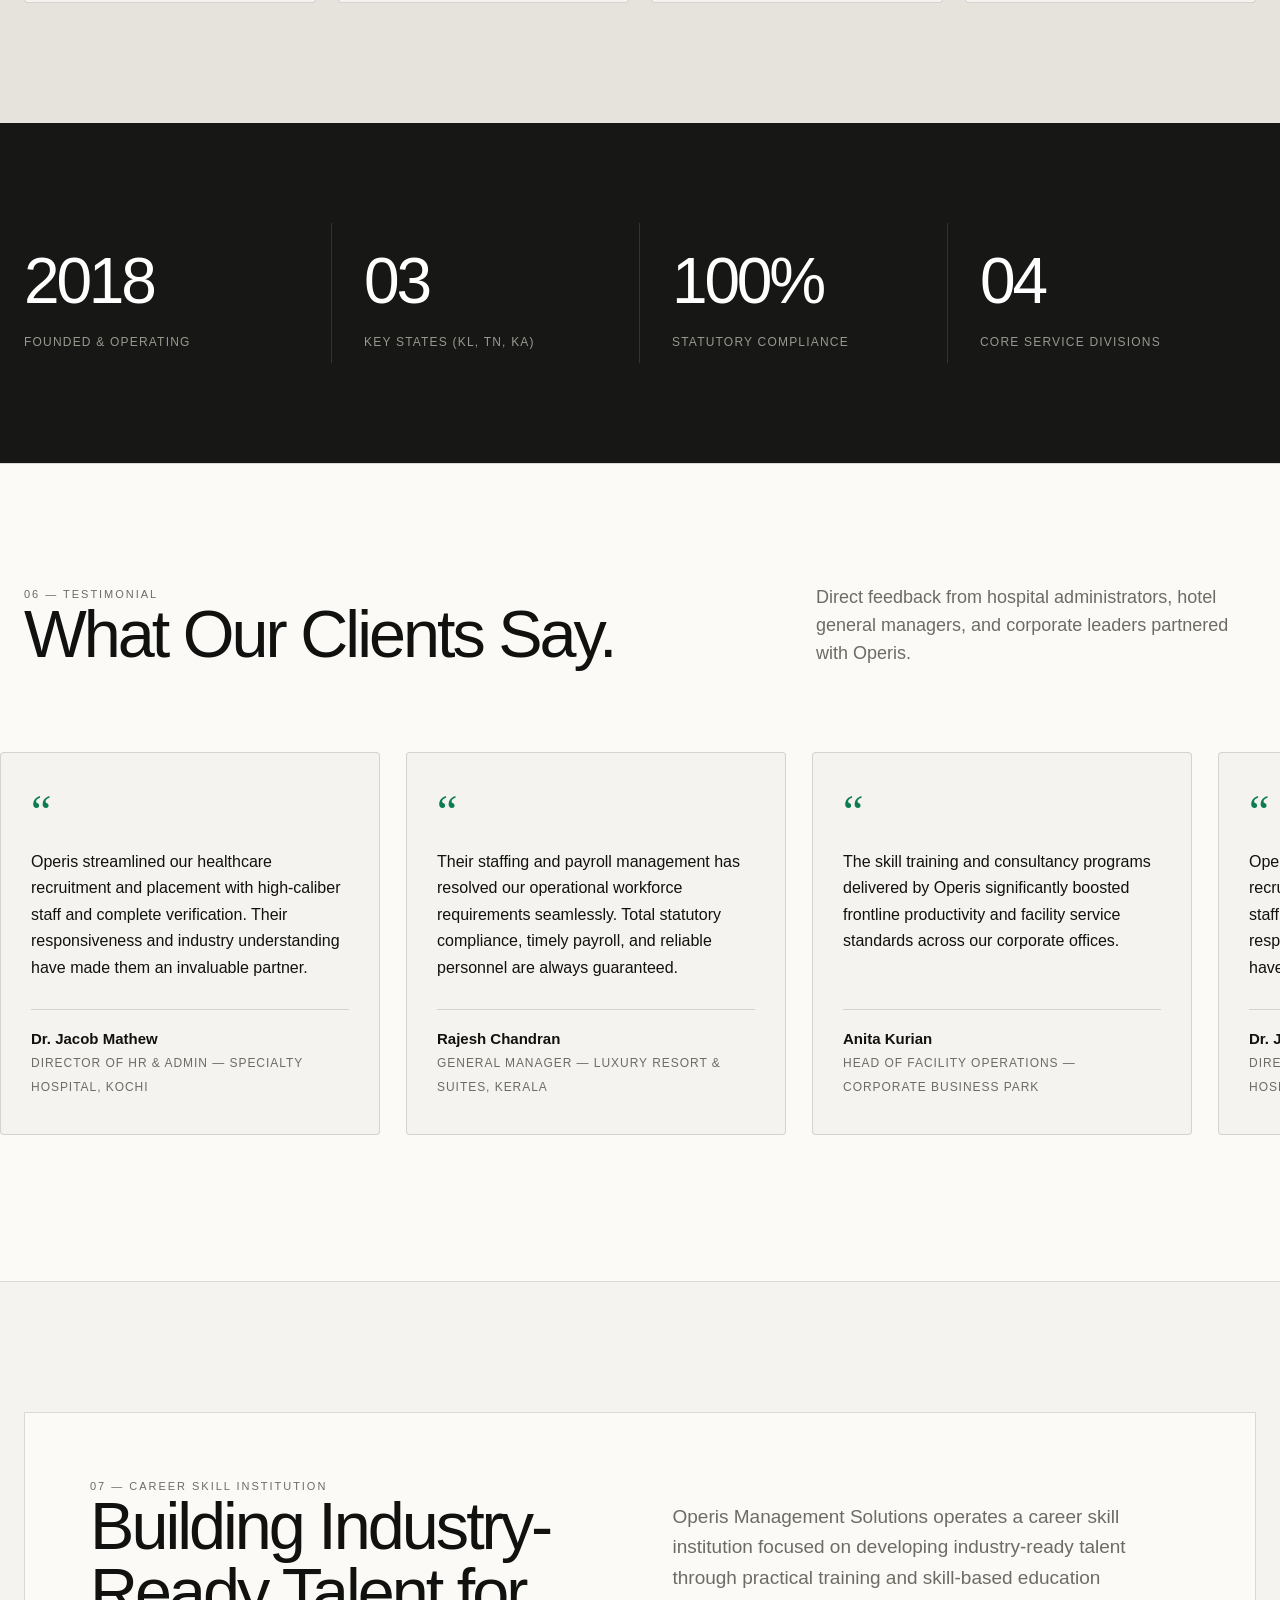
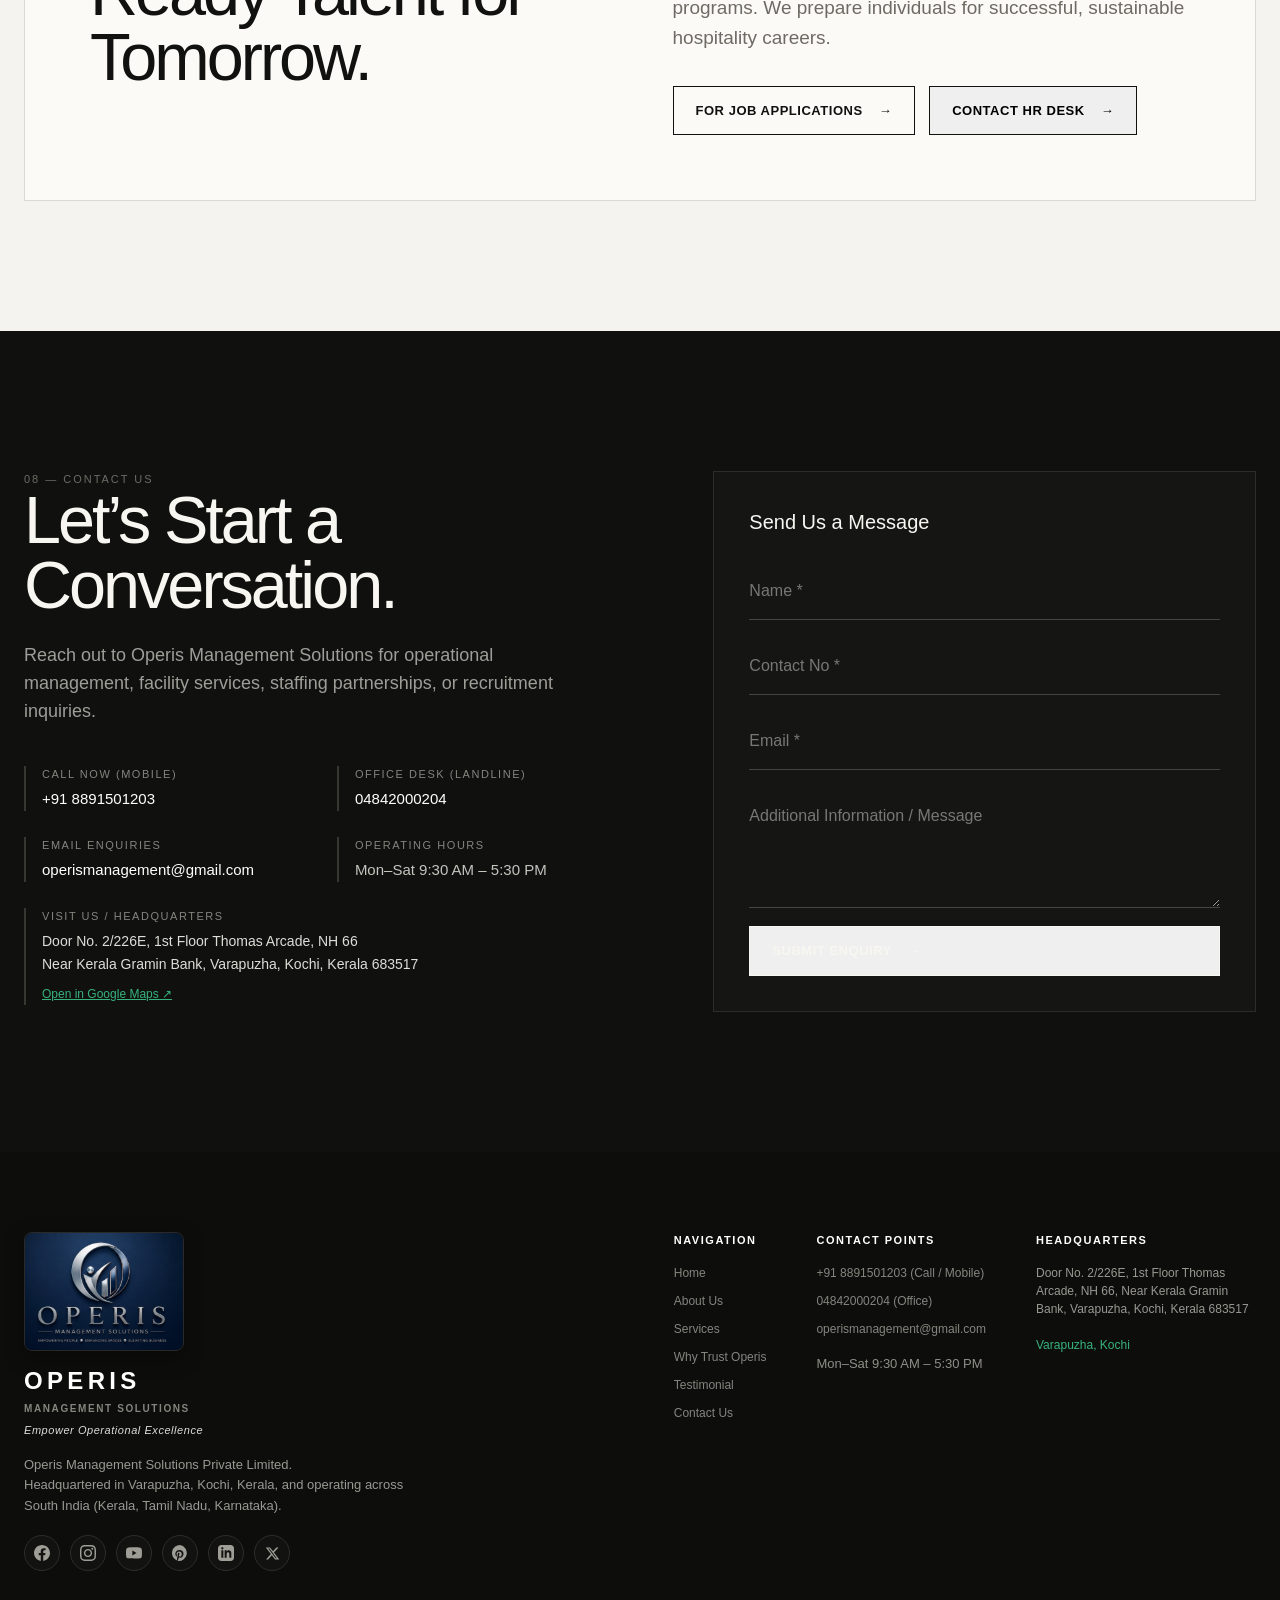
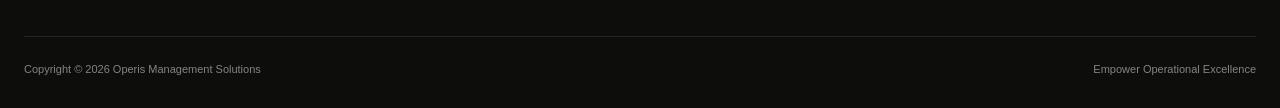
==== commit e25ddcf6: "Remove Powered by LIME TEA attribution from footer" ====
--- a/operis-index.html
+++ b/operis-index.html
@@ -1093,7 +1093,7 @@
     </div>
 
     <div class="footer-bottom">
-      <span>Copyright © 2026 Operis Management Solutions | Powered by LIME TEA</span>
+      <span>Copyright © 2026 Operis Management Solutions</span>
       <span>Empower Operational Excellence</span>
     </div>
   </div>
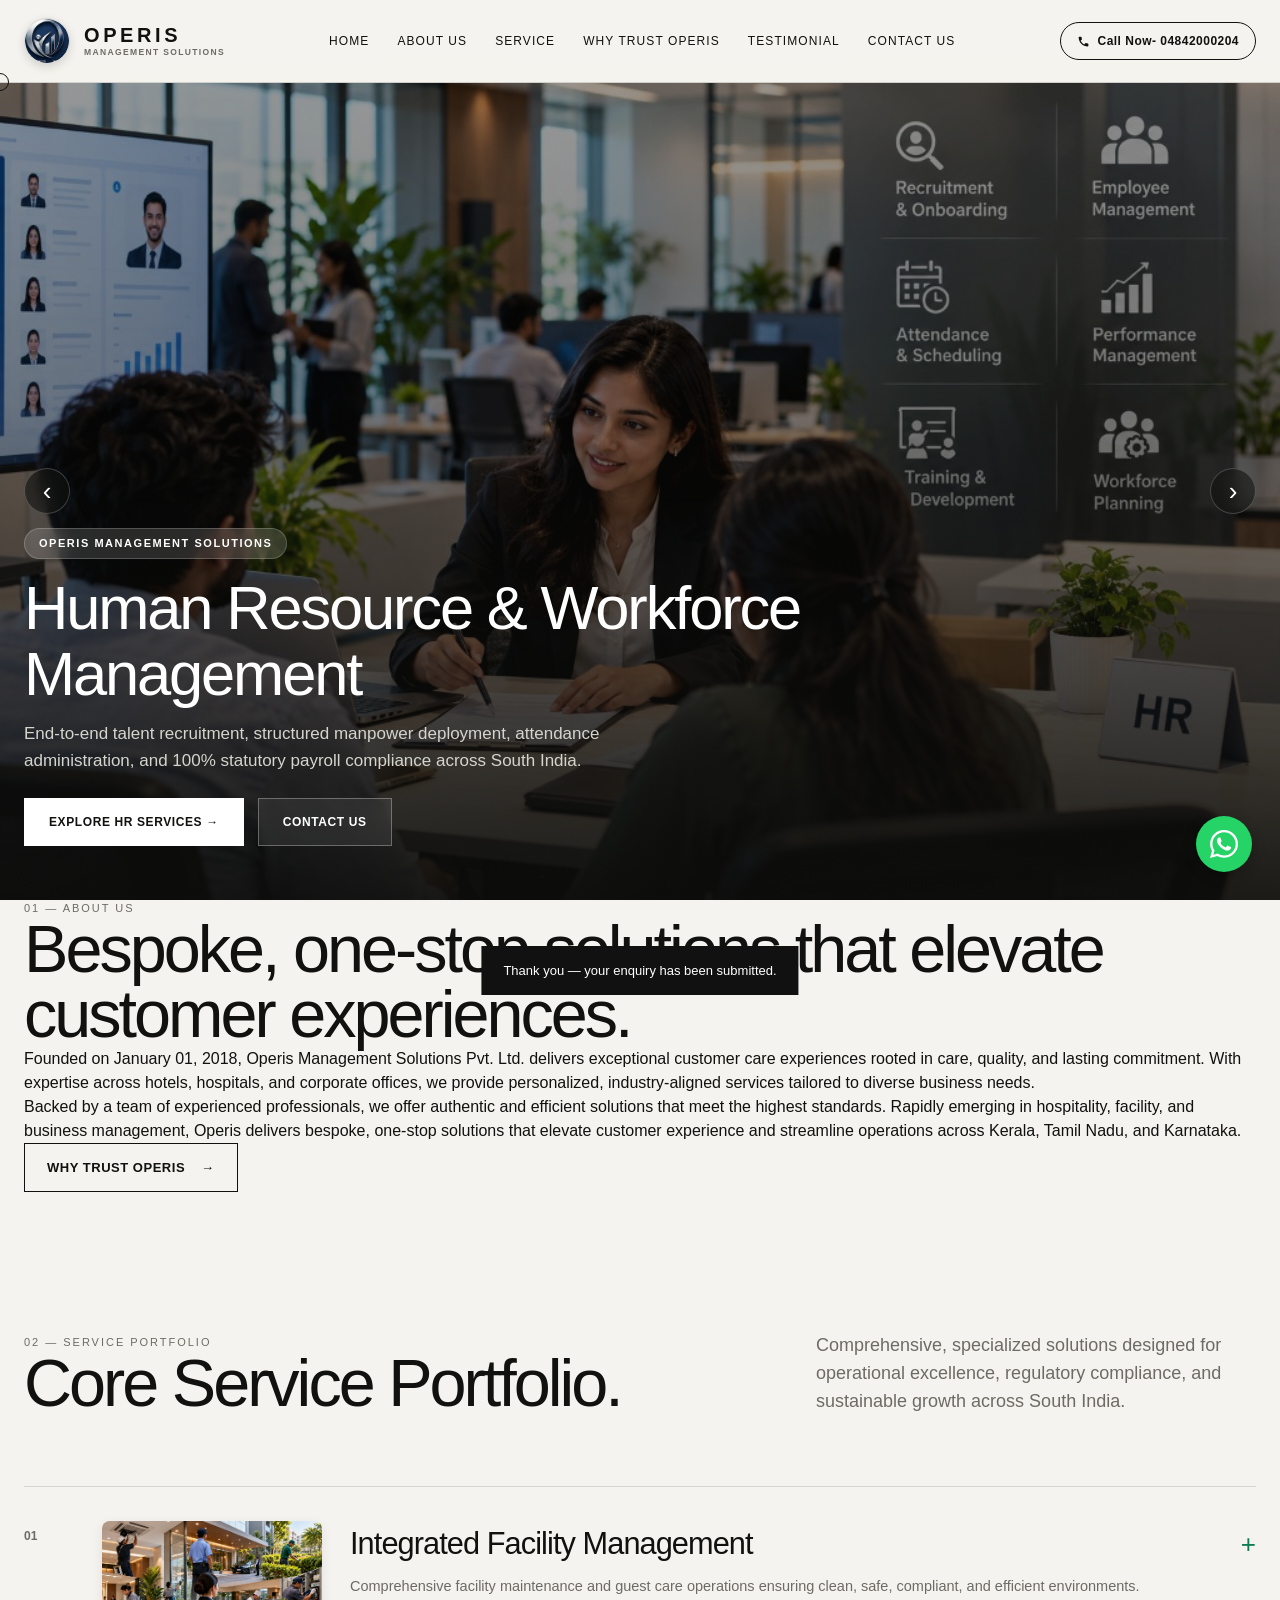
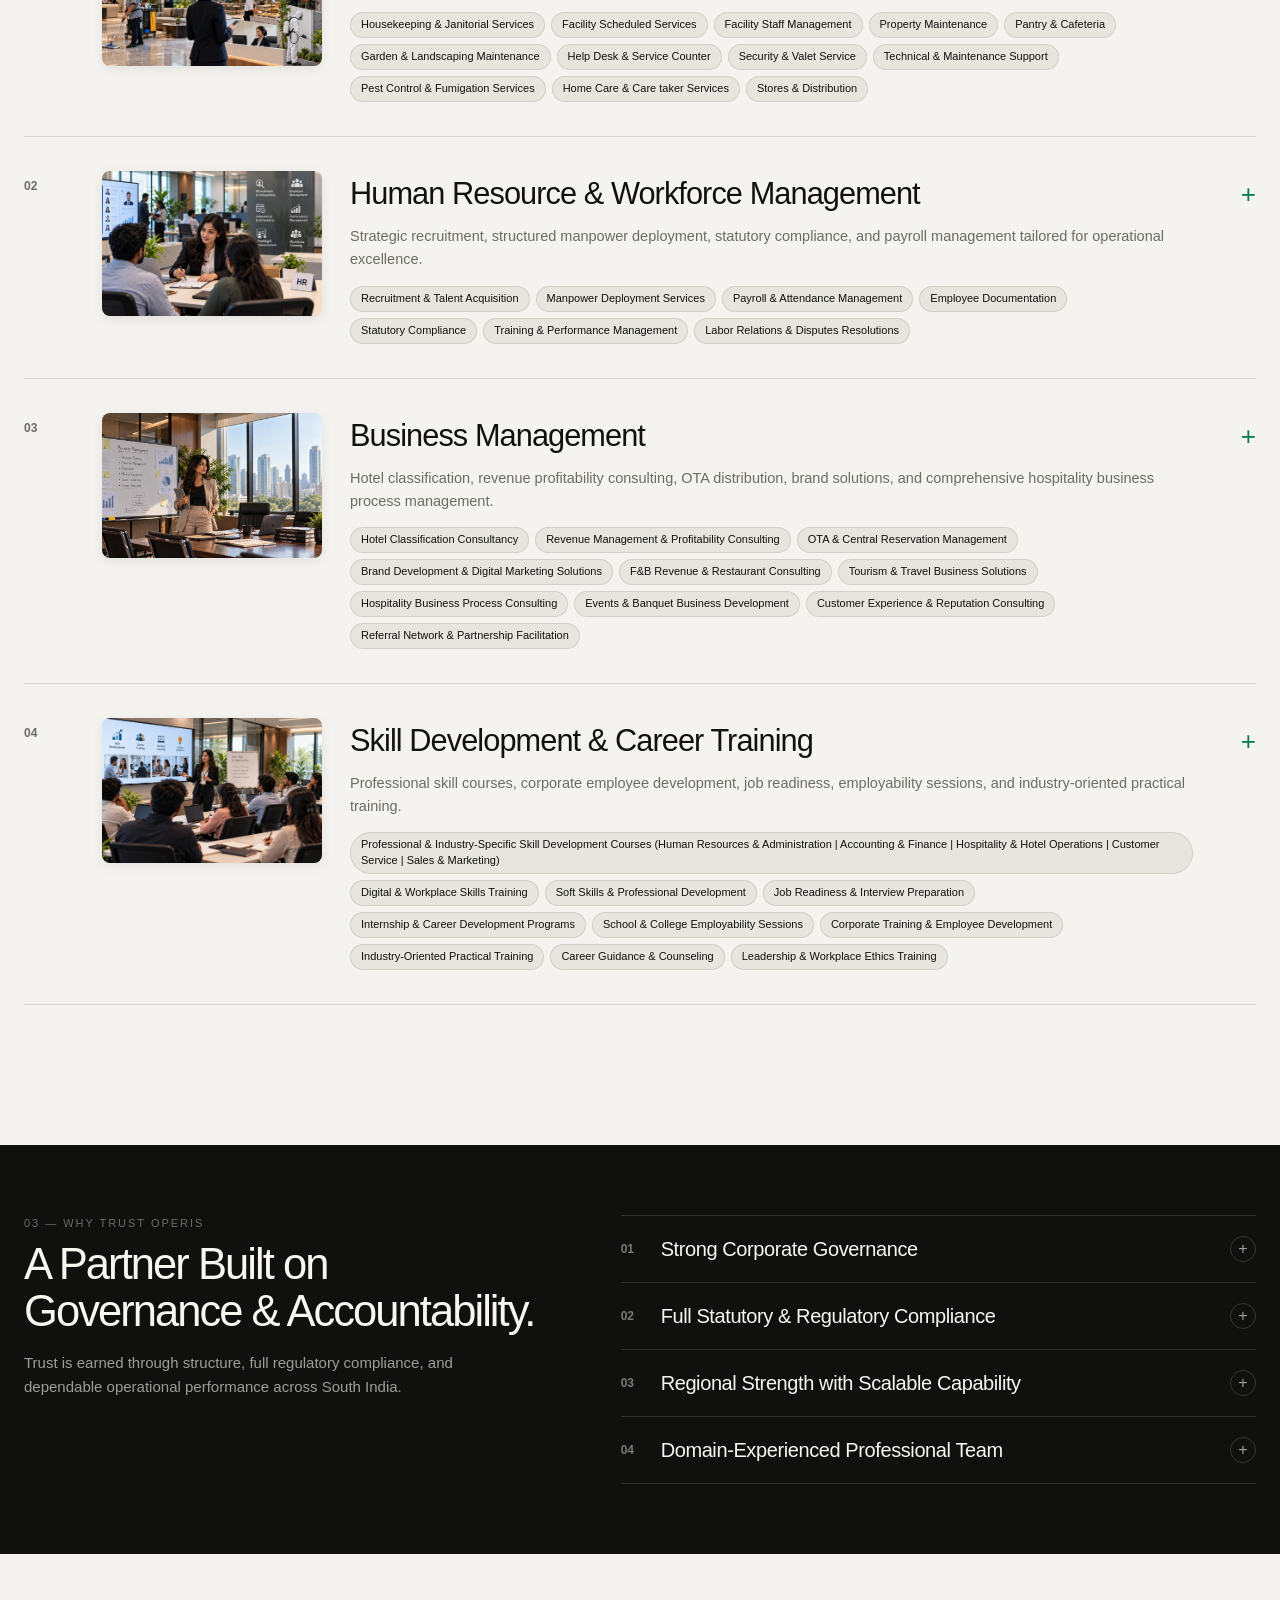
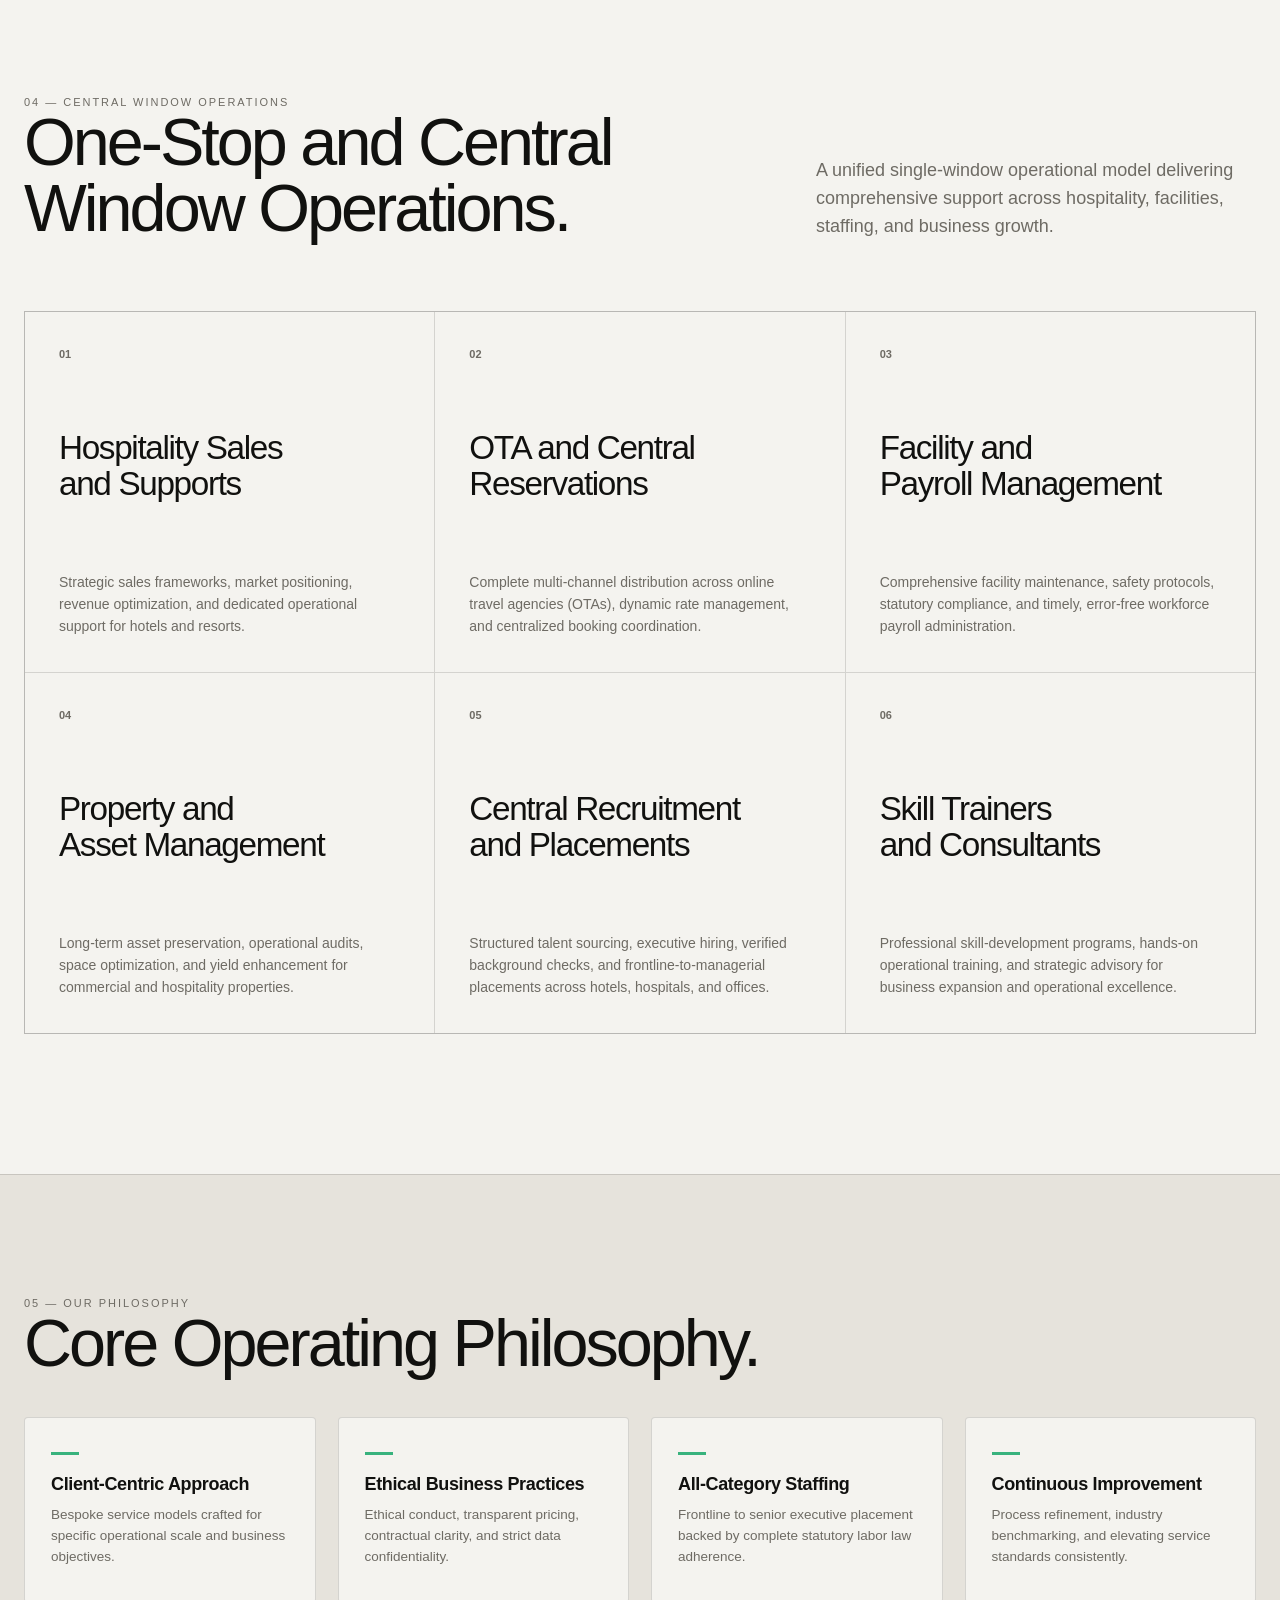
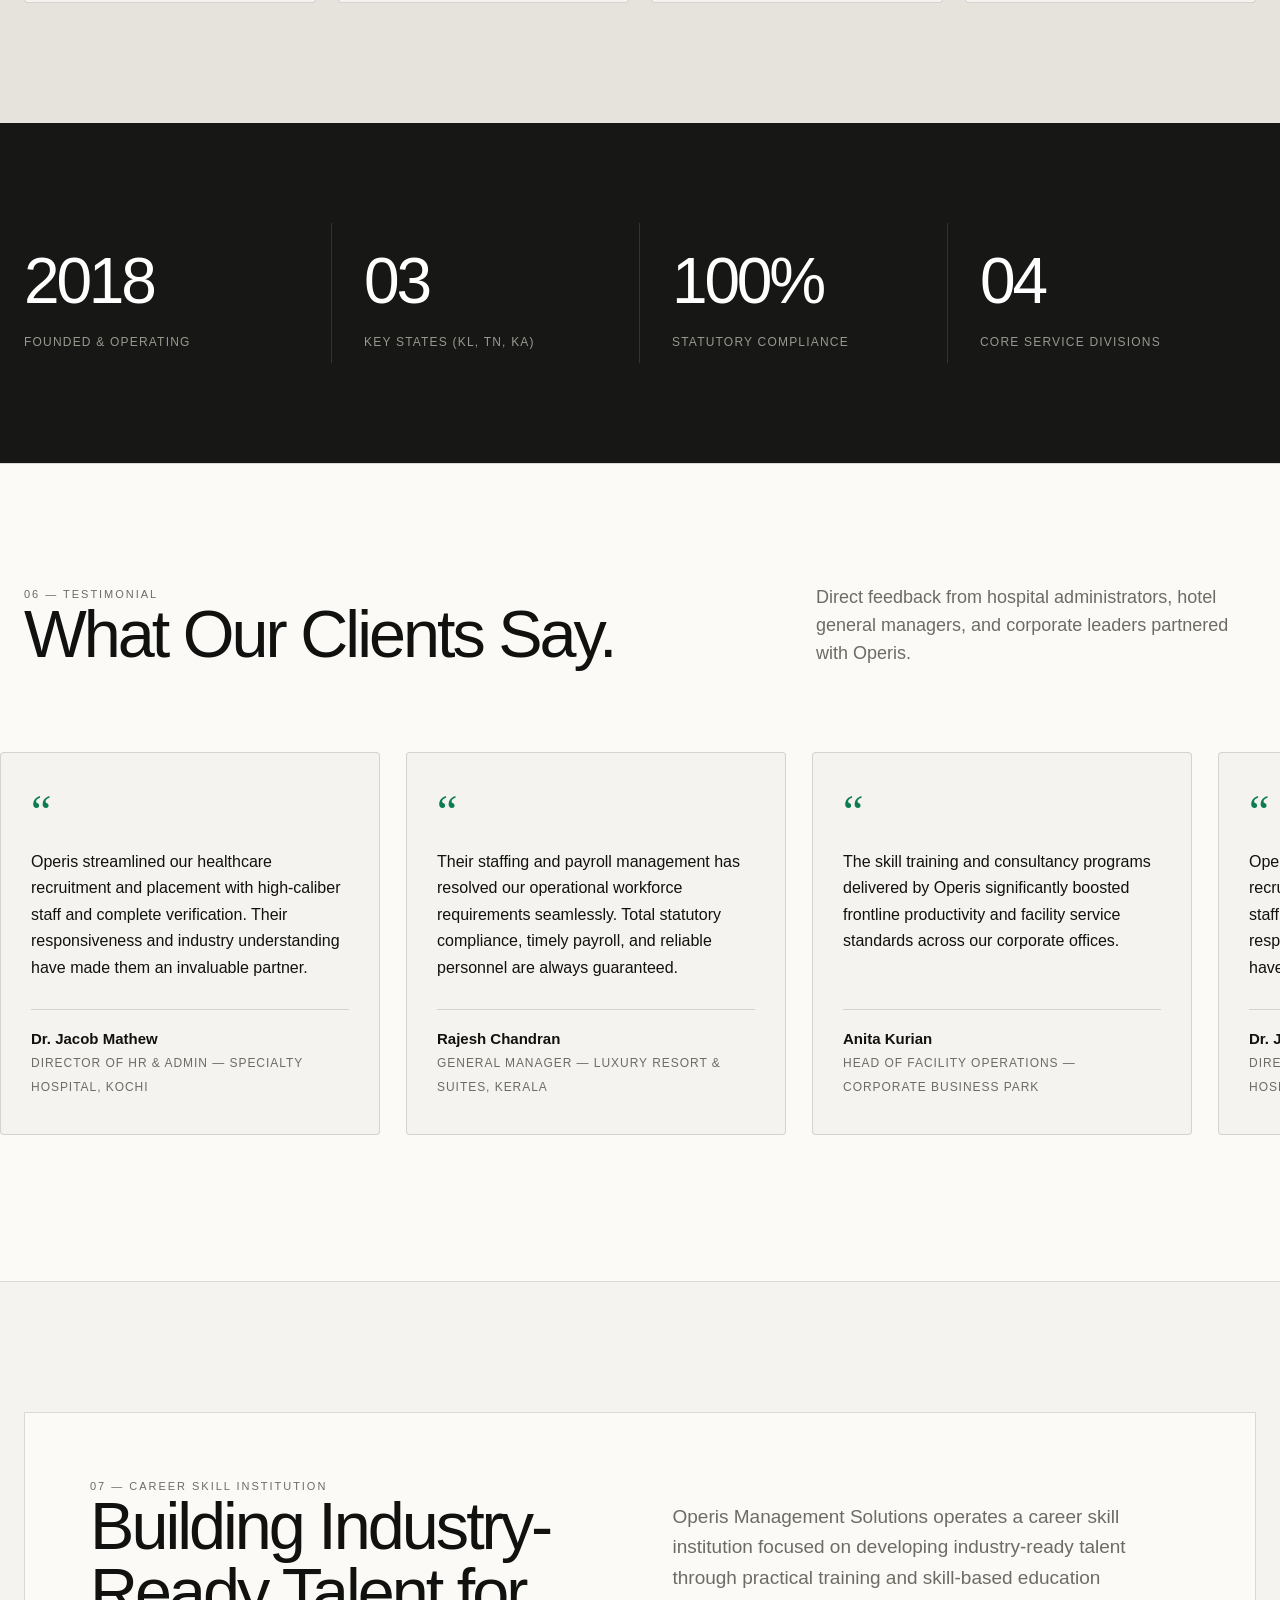
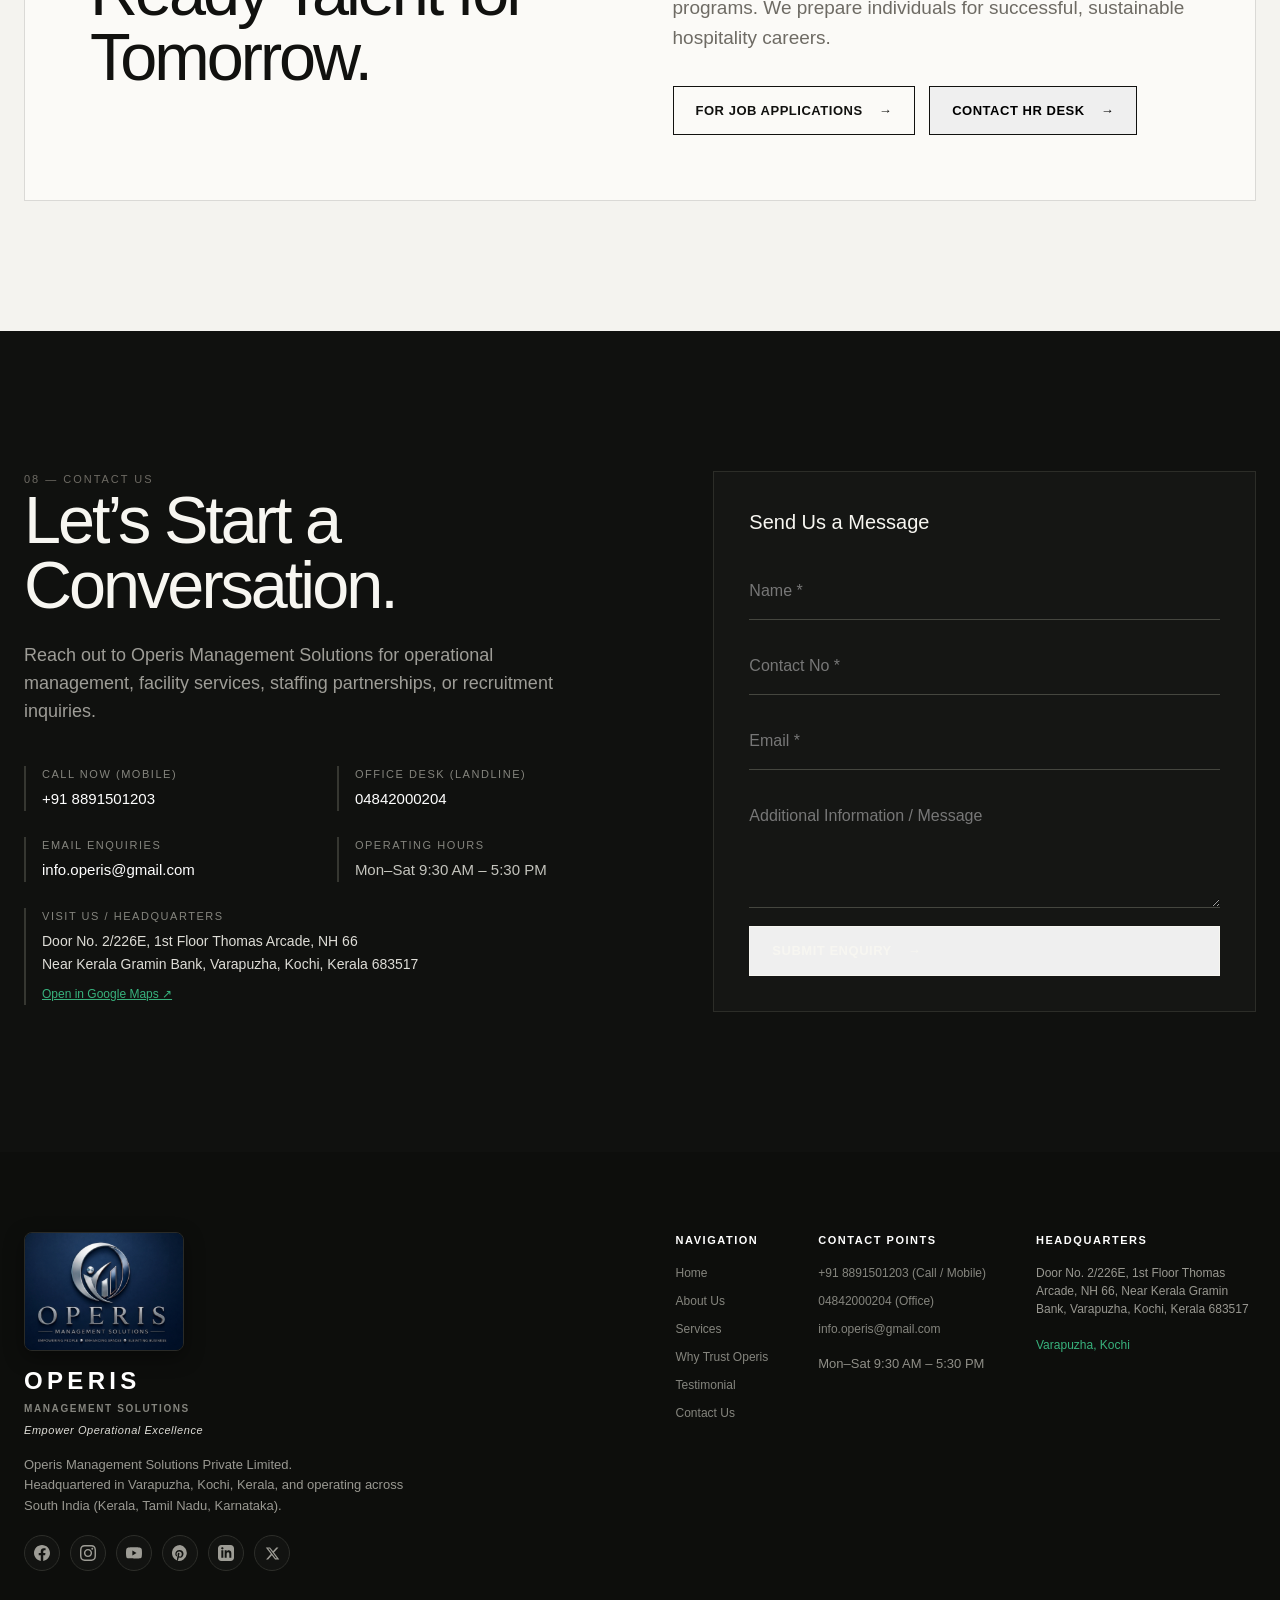
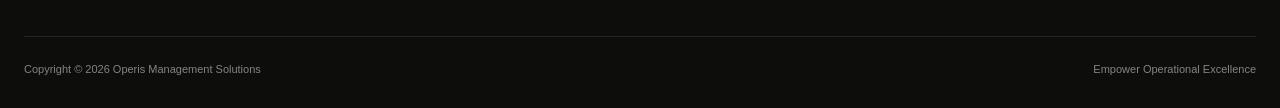
==== commit 120bcaae: "Update email enquiries to info.operis@gmail.com" ====
--- a/operis-index.html
+++ b/operis-index.html
@@ -963,7 +963,7 @@
       <div>
         <p>Operis Management Solutions operates a career skill institution focused on developing industry-ready talent through practical training and skill-based education programs. We prepare individuals for successful, sustainable hospitality careers.</p>
         <div style="display:flex;gap:14px;flex-wrap:wrap">
-          <a class="btn" href="mailto:operismanagement@gmail.com">For Job Applications <span class="arrow">→</span></a>
+          <a class="btn" href="mailto:info.operis@gmail.com">For Job Applications <span class="arrow">→</span></a>
           <button class="btn" id="careerBtn">Contact HR Desk <span class="arrow">→</span></button>
         </div>
       </div>
@@ -994,7 +994,7 @@
 
         <div class="contact-info-item">
           <div class="ci-label">Email Enquiries</div>
-          <div class="ci-val"><a href="mailto:operismanagement@gmail.com">operismanagement@gmail.com</a></div>
+          <div class="ci-val"><a href="mailto:info.operis@gmail.com">info.operis@gmail.com</a></div>
         </div>
 
         <div class="contact-info-item">
@@ -1079,7 +1079,7 @@
           <strong>Contact Points</strong>
           <a href="tel:8891501203">+91 8891501203 (Call / Mobile)</a>
           <a href="tel:04842000204">04842000204 (Office)</a>
-          <a href="mailto:operismanagement@gmail.com">operismanagement@gmail.com</a>
+          <a href="mailto:info.operis@gmail.com">info.operis@gmail.com</a>
           <span style="color:#8f8e87;font-size:13px;display:block;margin-top:6px">Mon–Sat 9:30 AM – 5:30 PM</span>
         </div>
         <div>
@@ -1115,11 +1115,11 @@
     <div style="margin:22px 0;font-size:14px;line-height:1.8">
       <div><strong>Call / Mobile:</strong> <a href="tel:8891501203">+91 8891501203</a></div>
       <div><strong>Landline:</strong> <a href="tel:04842000204">04842000204</a></div>
-      <div><strong>Email:</strong> <a href="mailto:operismanagement@gmail.com">operismanagement@gmail.com</a></div>
+      <div><strong>Email:</strong> <a href="mailto:info.operis@gmail.com">info.operis@gmail.com</a></div>
       <div><strong>Working Hours:</strong> <span>9:30 AM – 5:30 PM</span></div>
       <div><strong>Headquarters:</strong> <span>Door No. 2/226E, Varapuzha, Kochi</span></div>
     </div>
-    <a class="btn" href="mailto:operismanagement@gmail.com">Email Operis <span class="arrow">→</span></a>
+    <a class="btn" href="mailto:info.operis@gmail.com">Email Operis <span class="arrow">→</span></a>
   </div>
 </div>
 
@@ -1298,7 +1298,7 @@
   const message=data.get('message')||'';
   const subject=encodeURIComponent('Operis Enquiry from '+name);
   const body=encodeURIComponent('Name: '+name+'\nContact No: '+phone+'\nEmail: '+email+'\n\nAdditional Information / Message:\n'+message);
-  window.location.href='mailto:operismanagement@gmail.com?subject='+subject+'&body='+body;
+  window.location.href='mailto:info.operis@gmail.com?subject='+subject+'&body='+body;
   toast.classList.add('show');
   setTimeout(()=>toast.classList.remove('show'),3500);
 });
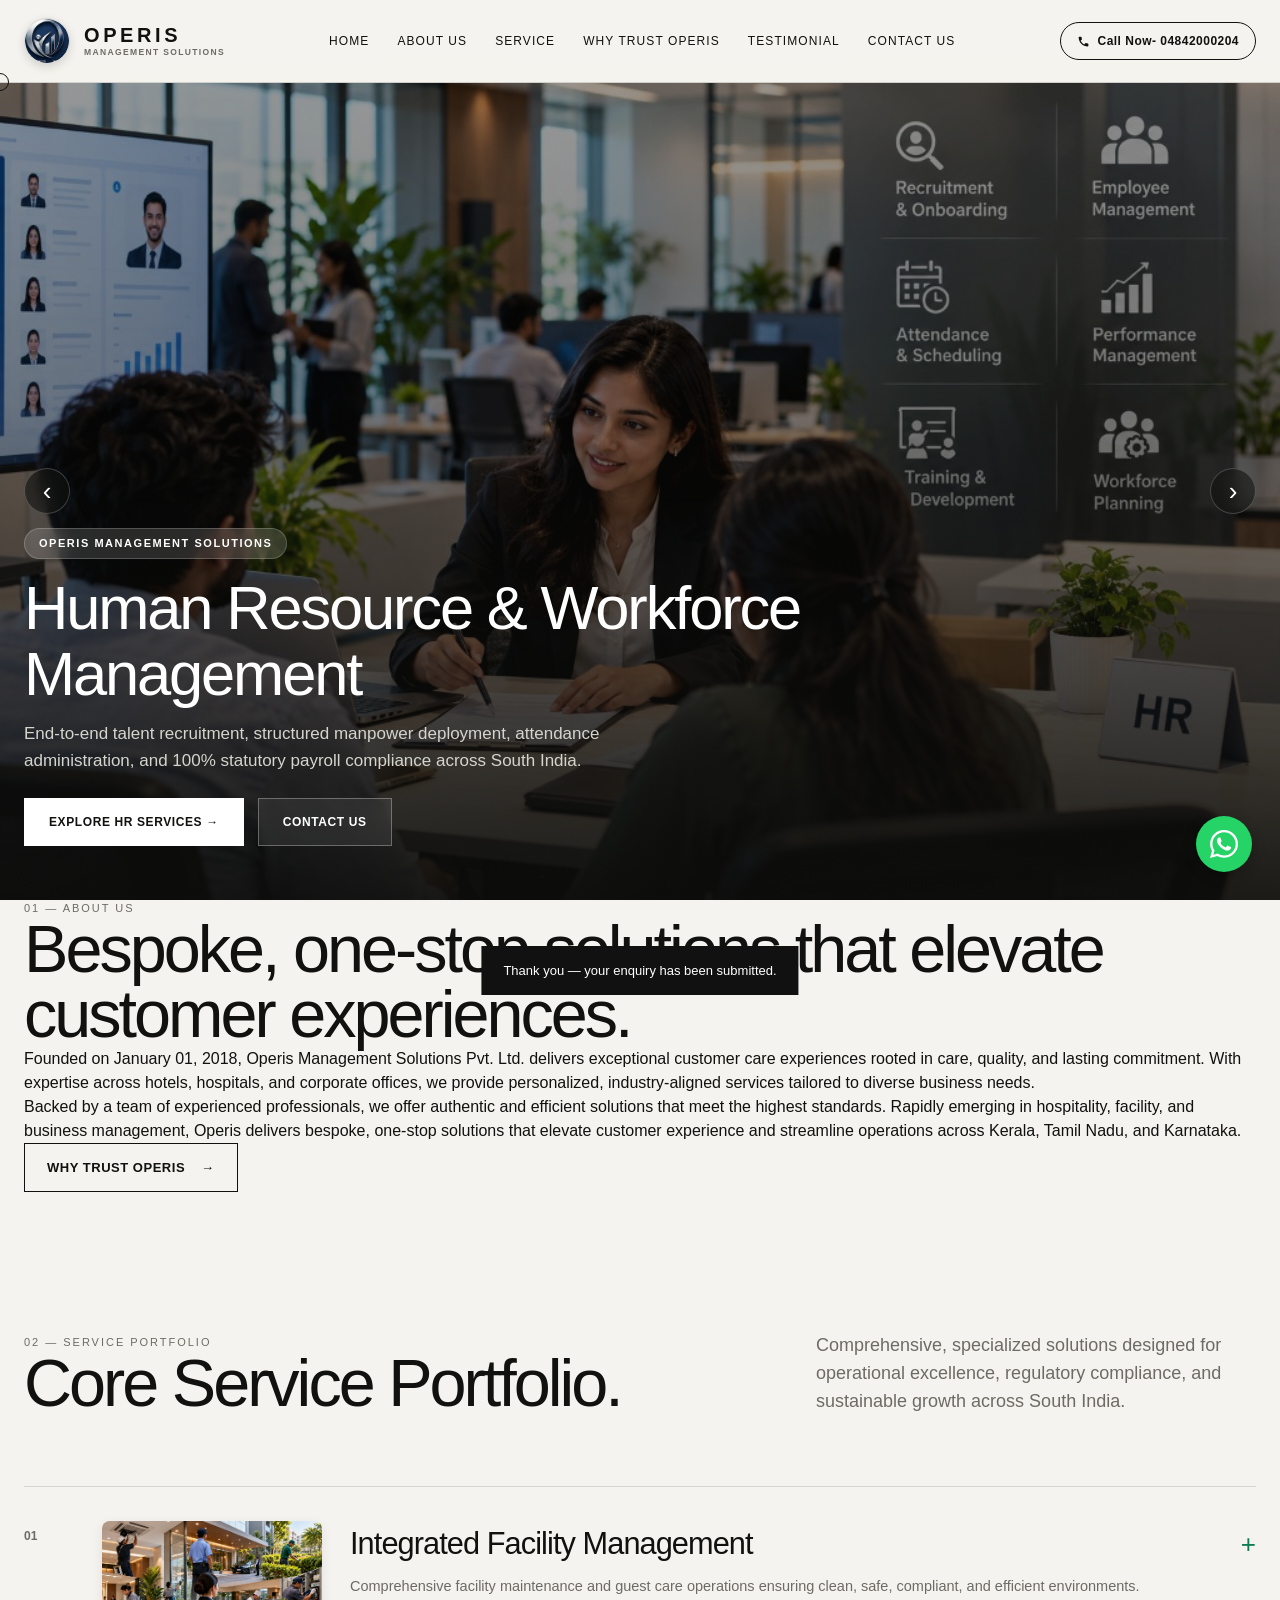
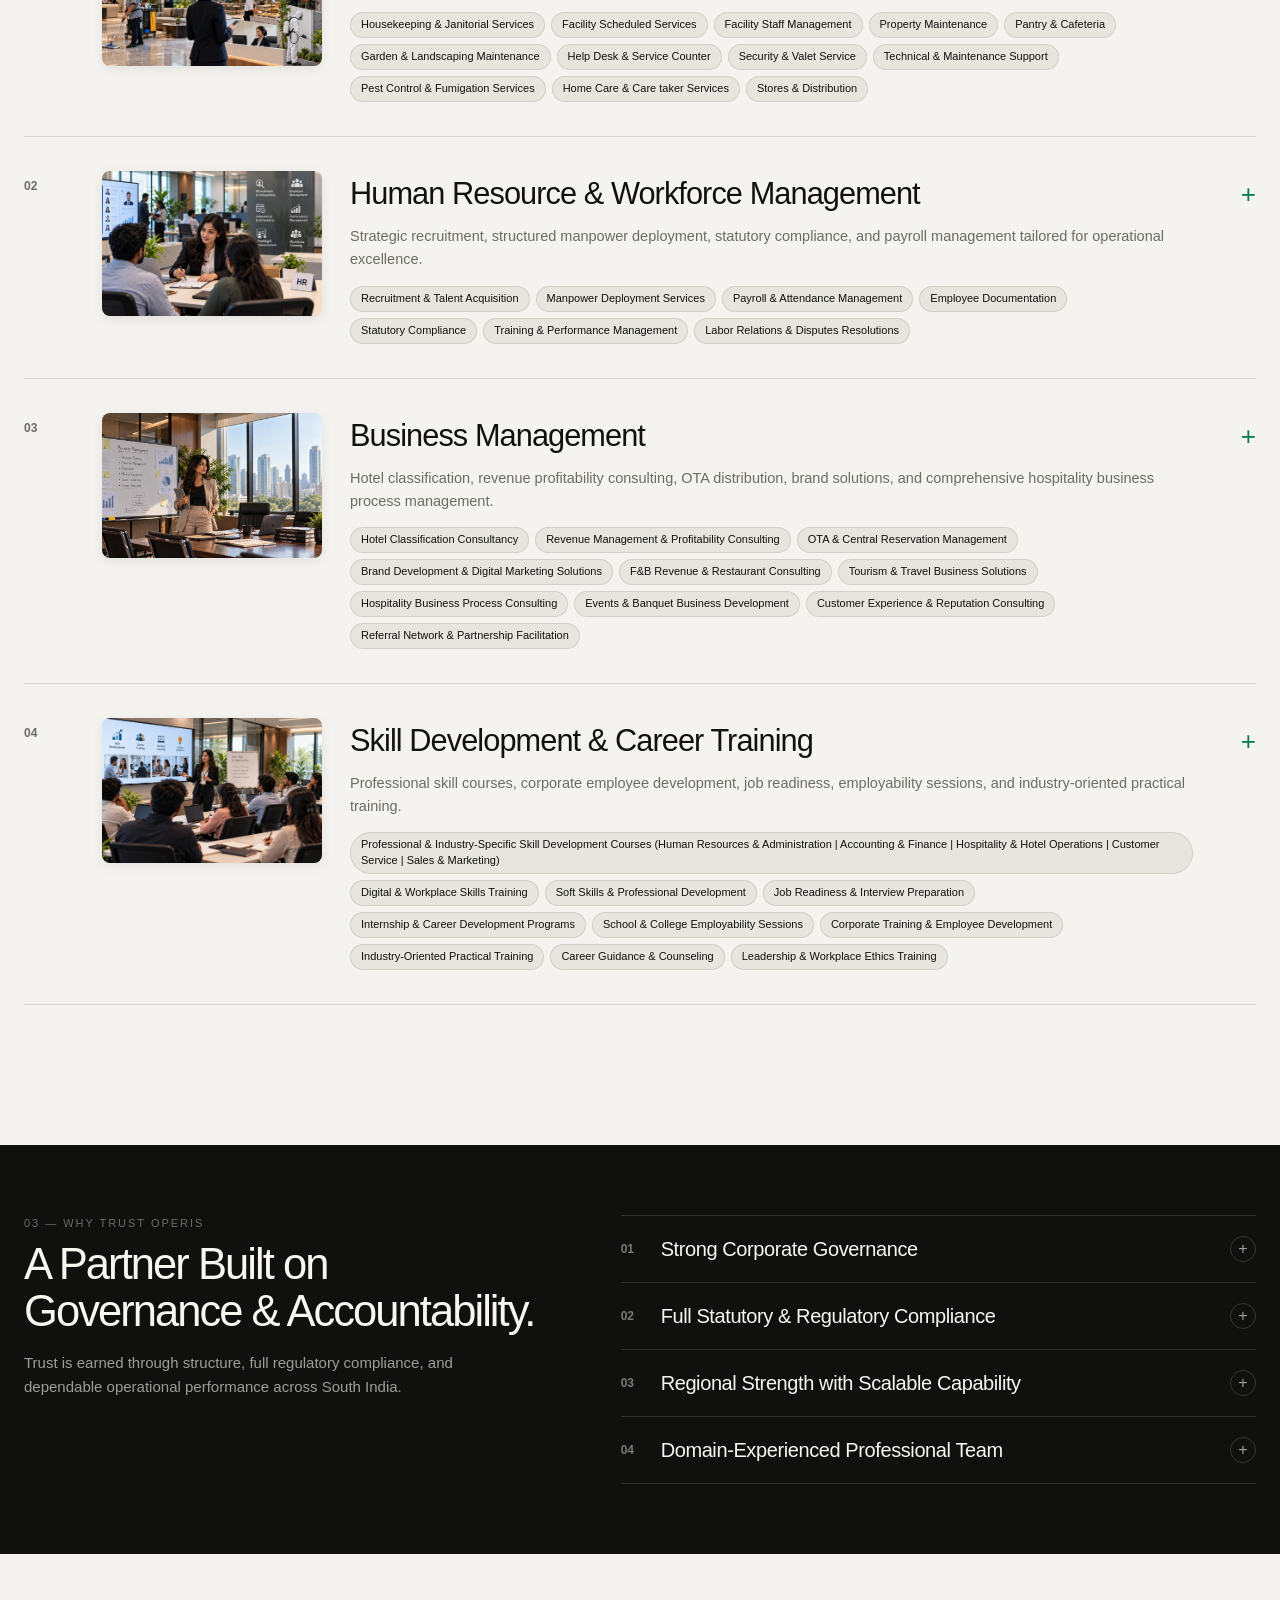
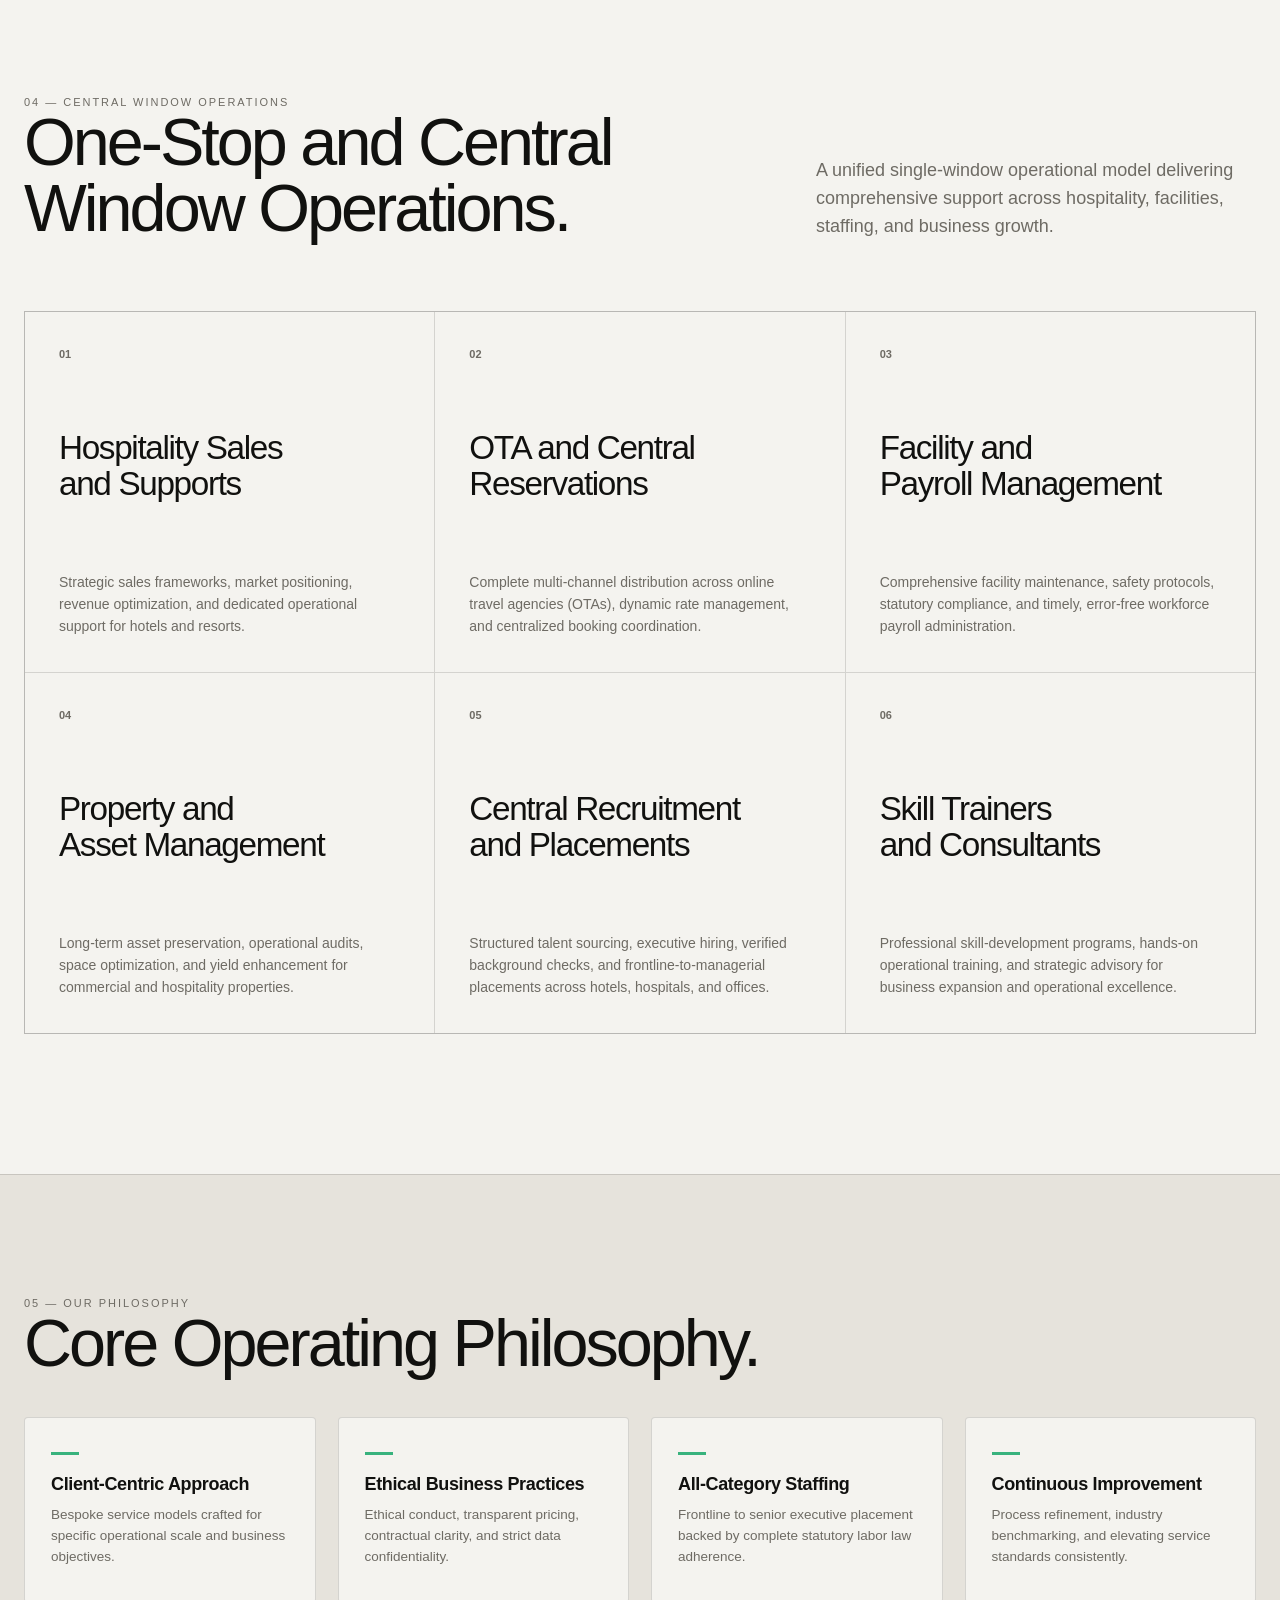
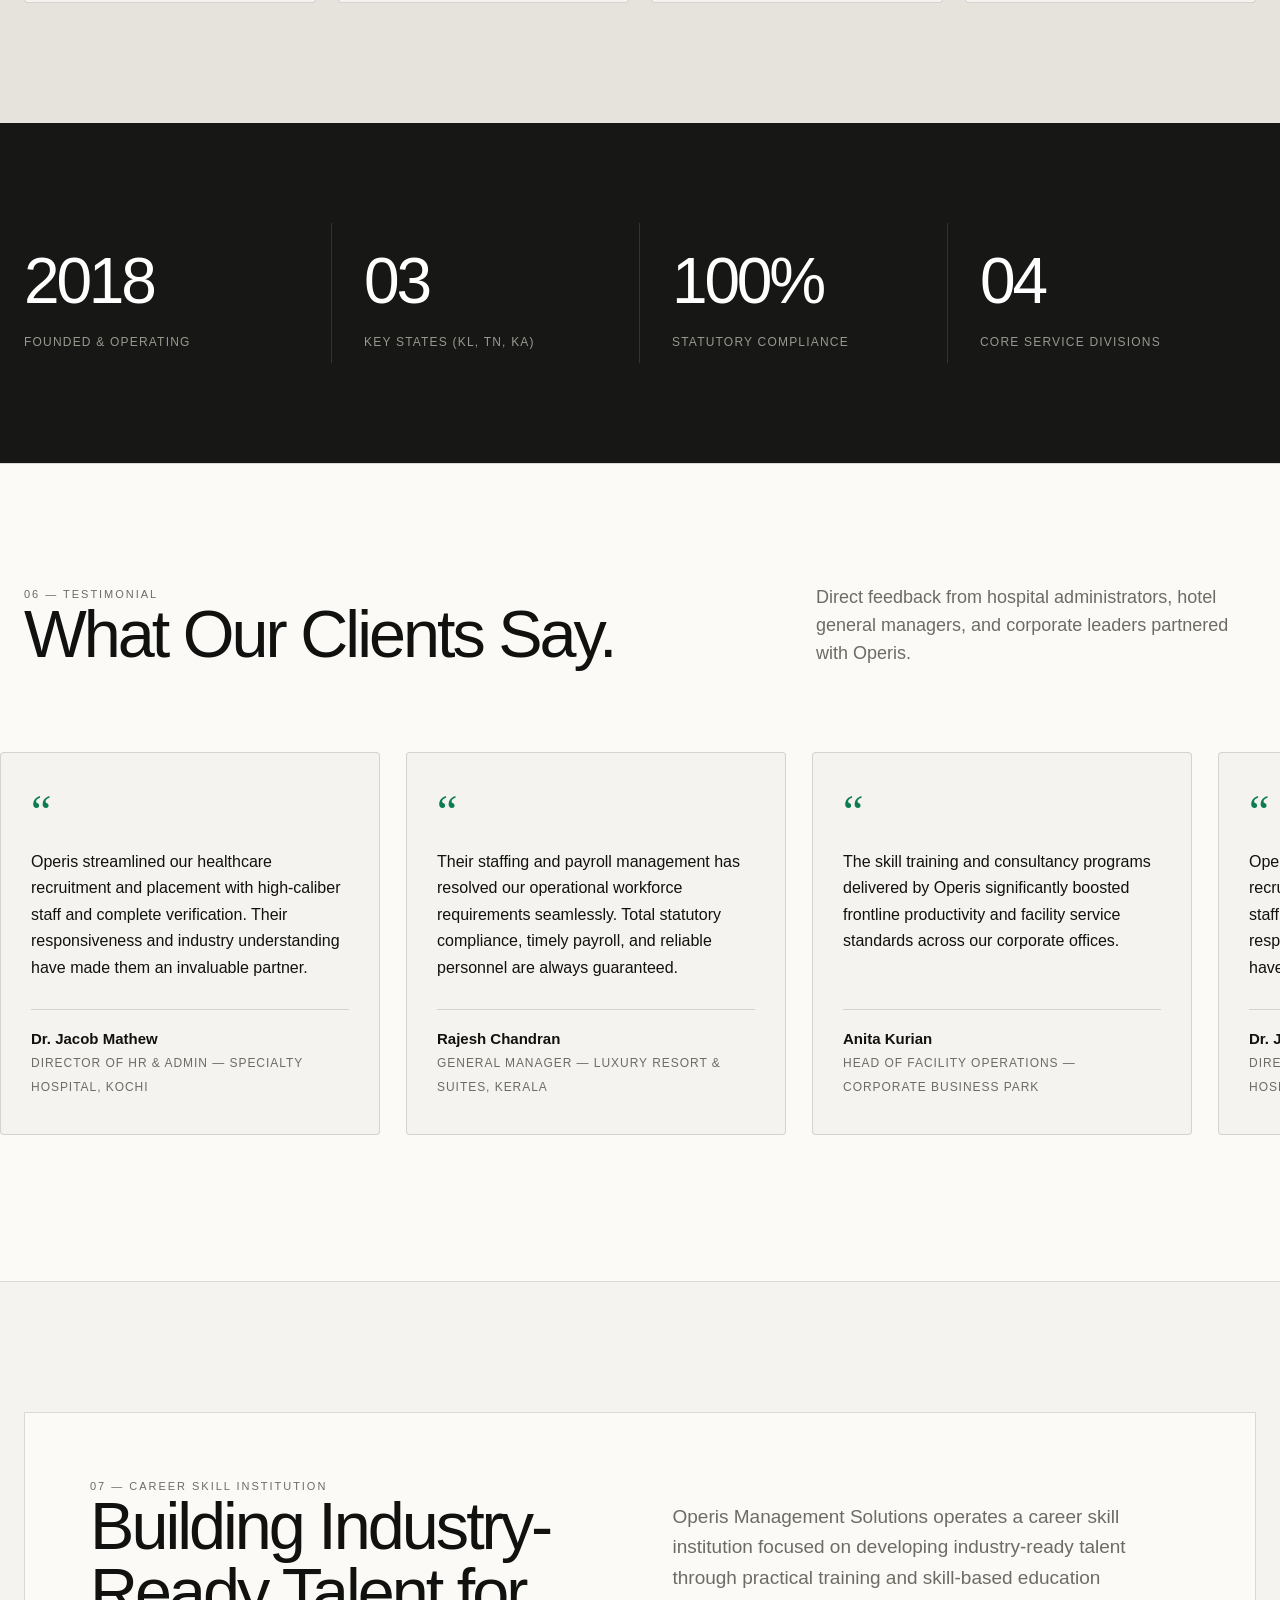
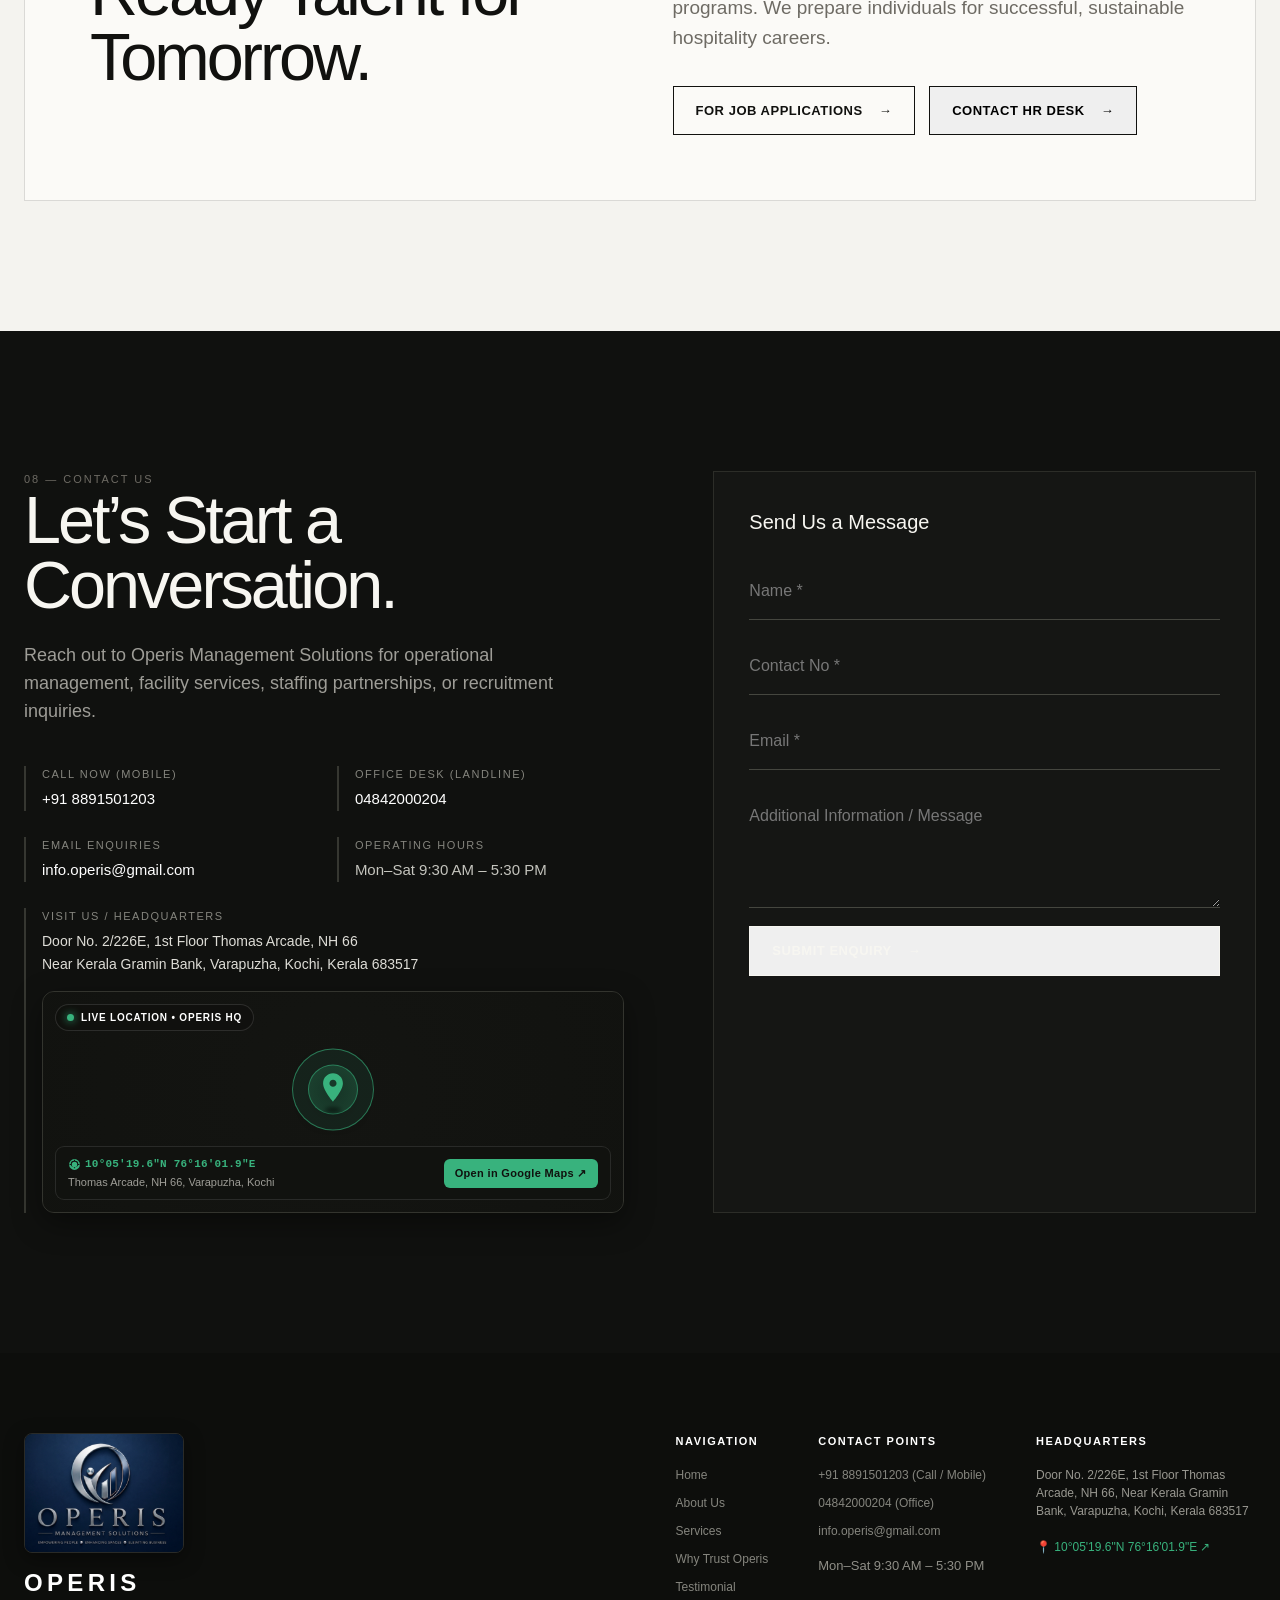
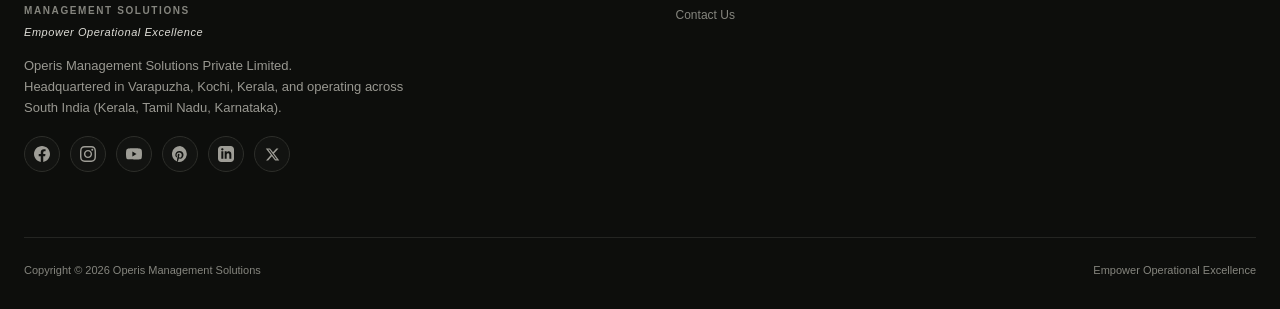
==== commit 439aa995: "Add interactive location card and pulsing marker for 10 05 19.6 N 76 16 01.9 E with Google Maps redi" ====
--- a/operis-index.html
+++ b/operis-index.html
@@ -351,6 +351,35 @@
 .contact-info-item a:hover{color:var(--accent-light)}
 .ci-full{grid-column:1 / -1}
 
+/* LOCATION CARD & RADAR PIN MARKER */
+.location-card{margin-top:16px;border-radius:12px;overflow:hidden;border:1px solid #33342e;background:#141512;transition:border-color .3s,transform .3s,box-shadow .3s;box-shadow:0 10px 30px rgba(0,0,0,.4)}
+.location-card:hover{border-color:#38b27d;transform:translateY(-2px);box-shadow:0 16px 36px rgba(56,178,125,.18)}
+.location-map-wrap{position:relative;display:block;width:100%;height:220px;overflow:hidden;text-decoration:none;color:inherit;cursor:pointer}
+.location-iframe{width:100%;height:100%;border:0;pointer-events:none;filter:invert(90%) hue-rotate(180deg) brightness(.85) contrast(1.15) saturate(.8);transition:transform .4s ease,filter .3s ease}
+.location-card:hover .location-iframe{transform:scale(1.02);filter:invert(90%) hue-rotate(180deg) brightness(.92) contrast(1.2) saturate(.95)}
+.location-marker-layer{position:absolute;inset:0;display:flex;flex-direction:column;justify-content:space-between;padding:12px;background:radial-gradient(circle at 50% 45%,rgba(16,17,14,.1) 0%,rgba(16,17,14,.65) 100%);pointer-events:none}
+.location-top-chip{align-self:flex-start;display:inline-flex;align-items:center;gap:7px;background:rgba(16,17,14,.88);backdrop-filter:blur(8px);-webkit-backdrop-filter:blur(8px);padding:5px 11px;border-radius:999px;border:1px solid rgba(255,255,255,.12);font-size:10px;letter-spacing:.08em;font-weight:700;color:#fff}
+.location-top-chip .live-dot{width:7px;height:7px;border-radius:50%;background:#38b27d;box-shadow:0 0 8px #38b27d;animation:beaconPulse 1.8s infinite}
+@keyframes beaconPulse{0%,100%{opacity:1;transform:scale(1)}50%{opacity:.4;transform:scale(.8)}}
+.custom-pin-center{position:absolute;top:44%;left:50%;transform:translate(-50%,-50%);display:flex;flex-direction:column;align-items:center;justify-content:center;z-index:3}
+.pin-radar,.pin-radar-2{position:absolute;border-radius:50%;pointer-events:none;border:1.5px solid rgba(56,178,125,.6)}
+.pin-radar{width:50px;height:50px;background:rgba(56,178,125,.22);animation:radarPing 2.2s cubic-bezier(0,0,.2,1) infinite}
+.pin-radar-2{width:82px;height:82px;background:rgba(56,178,125,.1);animation:radarPing 2.2s cubic-bezier(0,0,.2,1) infinite .75s}
+@keyframes radarPing{0%{transform:scale(.3);opacity:1}80%{transform:scale(1.5);opacity:0}100%{transform:scale(1.7);opacity:0}}
+.custom-pin-icon{position:relative;width:34px;height:44px;display:flex;align-items:center;justify-content:center;filter:drop-shadow(0 6px 14px rgba(0,0,0,.75));animation:pinFloat 2.6s ease-in-out infinite;transform-origin:bottom center}
+@keyframes pinFloat{0%,100%{transform:translateY(0)}50%{transform:translateY(-5px)}}
+.custom-pin-icon svg{width:34px;height:44px;fill:#38b27d}
+.pin-shadow{width:16px;height:5px;background:rgba(0,0,0,.6);border-radius:50%;margin-top:-2px;filter:blur(2px)}
+.location-bottom-bar{display:flex;align-items:center;justify-content:space-between;gap:10px;background:rgba(18,19,16,.92);backdrop-filter:blur(8px);-webkit-backdrop-filter:blur(8px);padding:9px 12px;border-radius:9px;border:1px solid rgba(255,255,255,.1)}
+.coords-text{font-family:ui-monospace,SFMono-Regular,Menlo,Monaco,Consolas,monospace;font-size:11px;font-weight:700;color:#38b27d;letter-spacing:.02em;display:flex;align-items:center;gap:4px}
+.coords-sub{font-size:11px;color:#9e9d97;margin-top:1px}
+.maps-action-pill{display:inline-flex;align-items:center;gap:4px;font-size:11px;font-weight:600;letter-spacing:.03em;color:#10110e;background:#38b27d;padding:6px 11px;border-radius:6px;white-space:nowrap;transition:background .2s,transform .2s}
+.location-card:hover .maps-action-pill{background:#4ade9f;transform:translateX(2px)}
+@media(max-width:600px){
+  .location-bottom-bar{flex-direction:column;align-items:flex-start;gap:8px}
+  .maps-action-pill{width:100%;justify-content:center}
+}
+
 .contact-form{display:flex;flex-direction:column;gap:18px;background:rgba(255,255,255,.02);padding:35px;border:1px solid #2c2d28}
 .form-title{font-size:20px;font-weight:500;margin-bottom:8px}
 .contact-form input,.contact-form textarea{width:100%;background:transparent;border:0;border-bottom:1px solid #45463f;color:white;padding:16px 0;outline:0;transition:border-color .3s}
@@ -1008,9 +1037,47 @@
             Door No. 2/226E, 1st Floor Thomas Arcade, NH 66<br>
             Near Kerala Gramin Bank, Varapuzha, Kochi, Kerala 683517
           </div>
-          <a href="https://maps.google.com/?q=Thomas+Arcade,+NH+66,+Varapuzha,+Kerala+683517" target="_blank" rel="noopener noreferrer" style="display:inline-flex;align-items:center;gap:6px;font-size:12px;color:#38b27d;margin-top:10px;text-decoration:underline">
-            Open in Google Maps ↗
-          </a>
+
+          <!-- INTERACTIVE LOCATION CARD & RADAR PIN MARKER -->
+          <div class="location-card">
+            <a href="https://www.google.com/maps/search/?api=1&query=10.088778,76.267194" target="_blank" rel="noopener noreferrer" class="location-map-wrap" title="Open 10°05'19.6&quot;N 76°16'01.9&quot;E in Google Maps">
+              <iframe class="location-iframe" 
+                src="https://www.openstreetmap.org/export/embed.html?bbox=76.260%2C10.083%2C76.274%2C10.094&amp;layer=mapnik&amp;marker=10.088778%2C76.267194" 
+                loading="lazy" 
+                title="Operis Location Map"
+                aria-label="Operis Office Location Map">
+              </iframe>
+
+              <div class="location-marker-layer">
+                <div class="location-top-chip">
+                  <span class="live-dot"></span>
+                  <span>LIVE LOCATION • OPERIS HQ</span>
+                </div>
+
+                <div class="custom-pin-center">
+                  <div class="pin-radar"></div>
+                  <div class="pin-radar-2"></div>
+                  <div class="custom-pin-icon">
+                    <svg viewBox="0 0 24 24" aria-hidden="true"><path d="M12 2C8.13 2 5 5.13 5 9c0 5.25 7 13 7 13s7-7.75 7-13c0-3.87-3.13-7-7-7zm0 9.5c-1.38 0-2.5-1.12-2.5-2.5s1.12-2.5 2.5-2.5 2.5 1.12 2.5 2.5-1.12 2.5-2.5 2.5z"/></svg>
+                  </div>
+                  <div class="pin-shadow"></div>
+                </div>
+
+                <div class="location-bottom-bar">
+                  <div>
+                    <div class="coords-text">
+                      <svg viewBox="0 0 24 24" width="13" height="13" style="fill:#38b27d"><path d="M12 2a10 10 0 100 20 10 10 0 000-20zm1 14.93V19h-2v-2.07A6.002 6.002 0 015.07 13H3v-2h2.07A6.002 6.002 0 0111 5.07V3h2v2.07A6.002 6.002 0 0118.93 11H21v2h-2.07A6.002 6.002 0 0113 16.93zM12 7a5 5 0 100 10 5 5 0 000-10z"/></svg>
+                      10°05'19.6"N 76°16'01.9"E
+                    </div>
+                    <div class="coords-sub">Thomas Arcade, NH 66, Varapuzha, Kochi</div>
+                  </div>
+                  <span class="maps-action-pill">
+                    Open in Google Maps ↗
+                  </span>
+                </div>
+              </div>
+            </a>
+          </div>
         </div>
       </div>
     </div>
@@ -1087,7 +1154,9 @@
           <span style="max-width:220px;line-height:1.5;color:#999891">
             Door No. 2/226E, 1st Floor Thomas Arcade, NH 66, Near Kerala Gramin Bank, Varapuzha, Kochi, Kerala 683517
           </span>
-          <span style="margin-top:8px;color:#38b27d;display:block">Varapuzha, Kochi</span>
+          <a href="https://www.google.com/maps/search/?api=1&query=10.088778,76.267194" target="_blank" rel="noopener noreferrer" style="margin-top:8px;color:#38b27d;display:inline-flex;align-items:center;gap:4px;font-size:12px;text-decoration:none">
+            📍 10°05'19.6"N 76°16'01.9"E ↗
+          </a>
         </div>
       </div>
     </div>
@@ -1117,7 +1186,7 @@
       <div><strong>Landline:</strong> <a href="tel:04842000204">04842000204</a></div>
       <div><strong>Email:</strong> <a href="mailto:info.operis@gmail.com">info.operis@gmail.com</a></div>
       <div><strong>Working Hours:</strong> <span>9:30 AM – 5:30 PM</span></div>
-      <div><strong>Headquarters:</strong> <span>Door No. 2/226E, Varapuzha, Kochi</span></div>
+      <div><strong>Headquarters:</strong> <a href="https://www.google.com/maps/search/?api=1&query=10.088778,76.267194" target="_blank" rel="noopener noreferrer" style="color:var(--accent);text-decoration:underline">Door No. 2/226E, Varapuzha (10°05'19.6"N 76°16'01.9"E) ↗</a></div>
     </div>
     <a class="btn" href="mailto:info.operis@gmail.com">Email Operis <span class="arrow">→</span></a>
   </div>
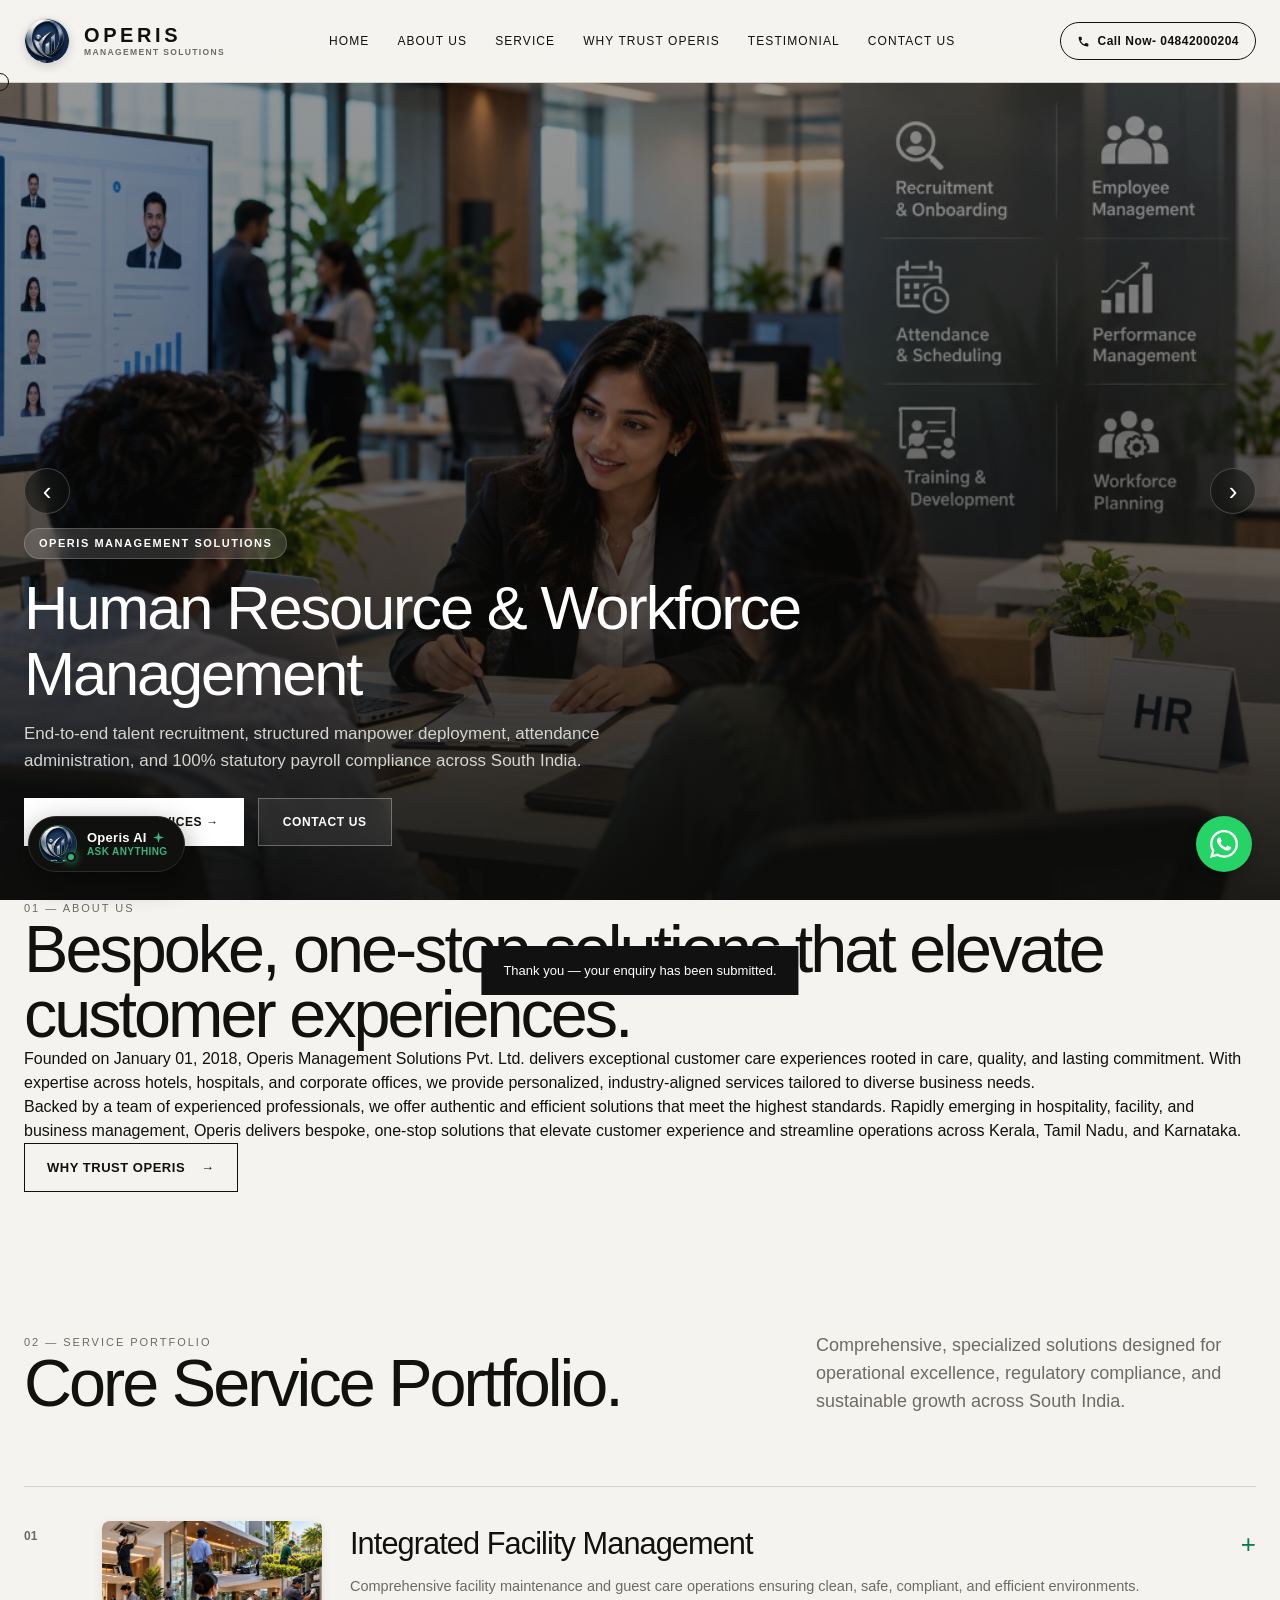
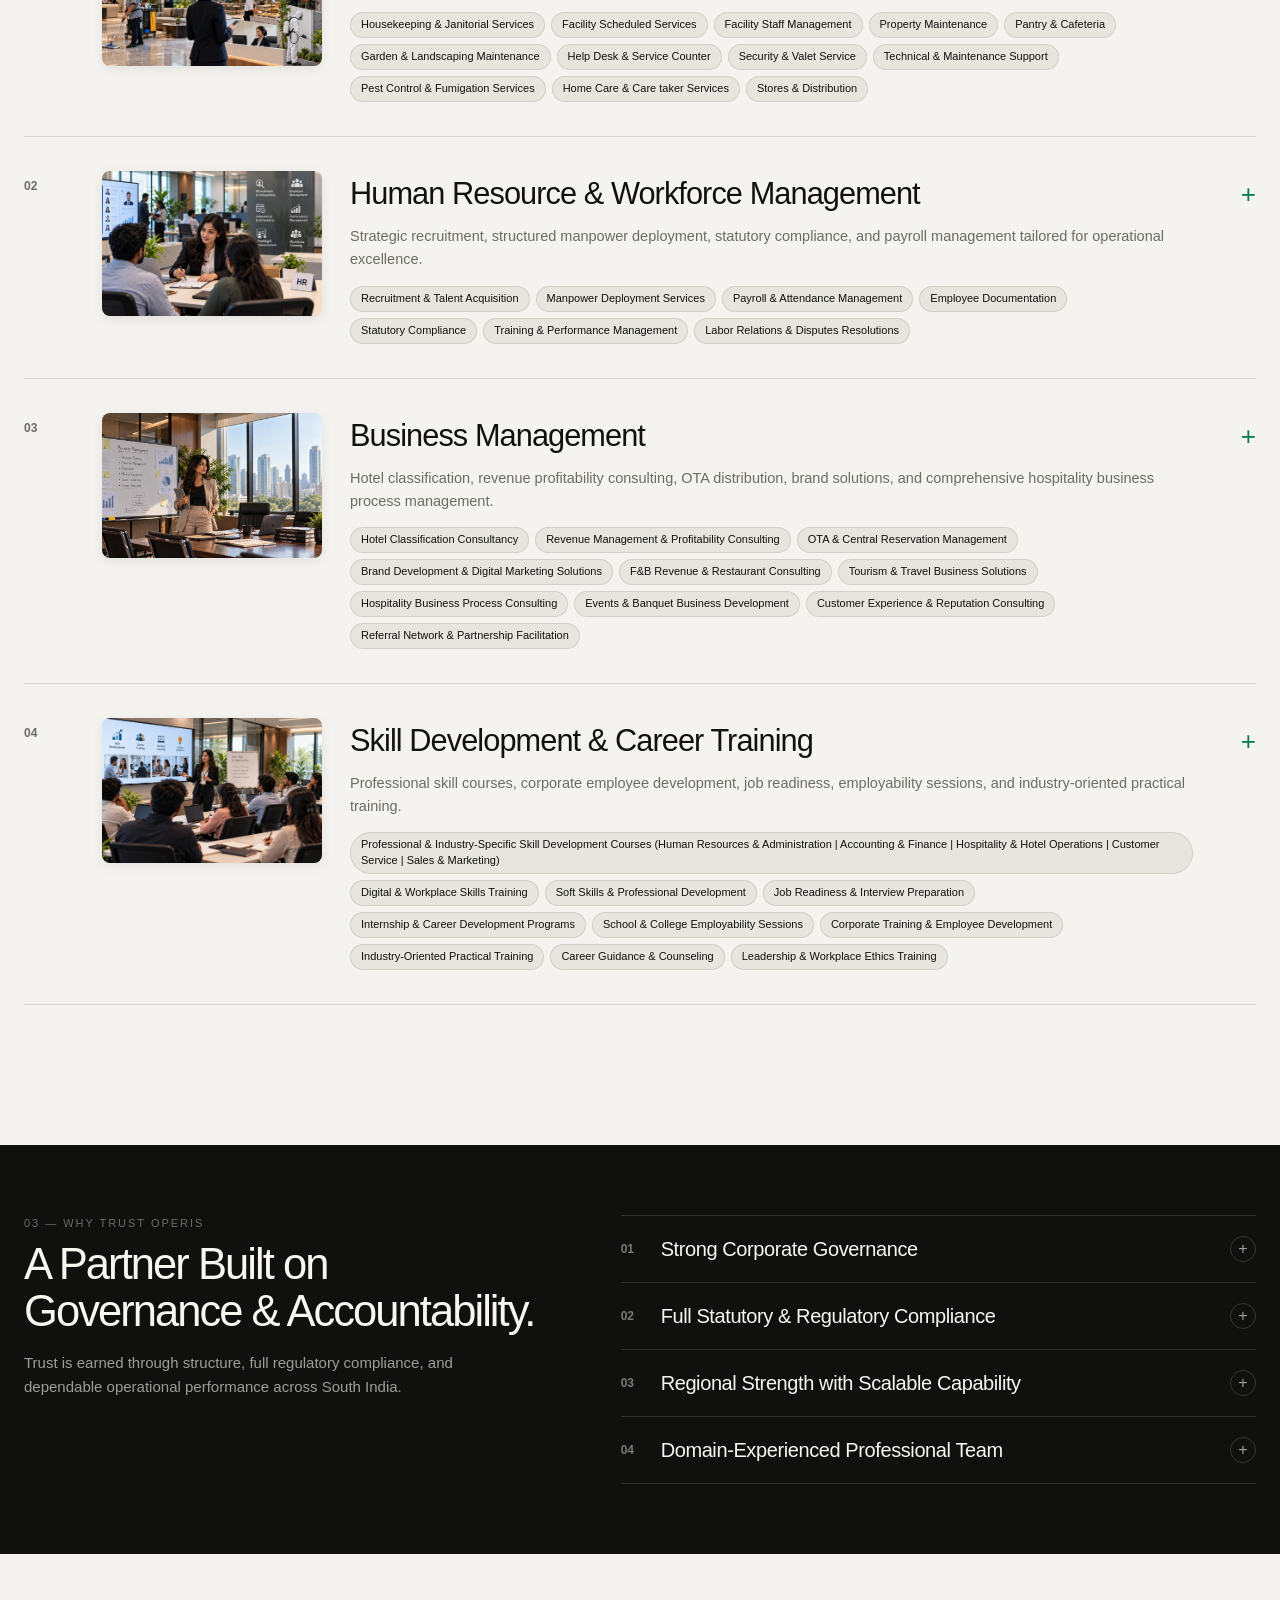
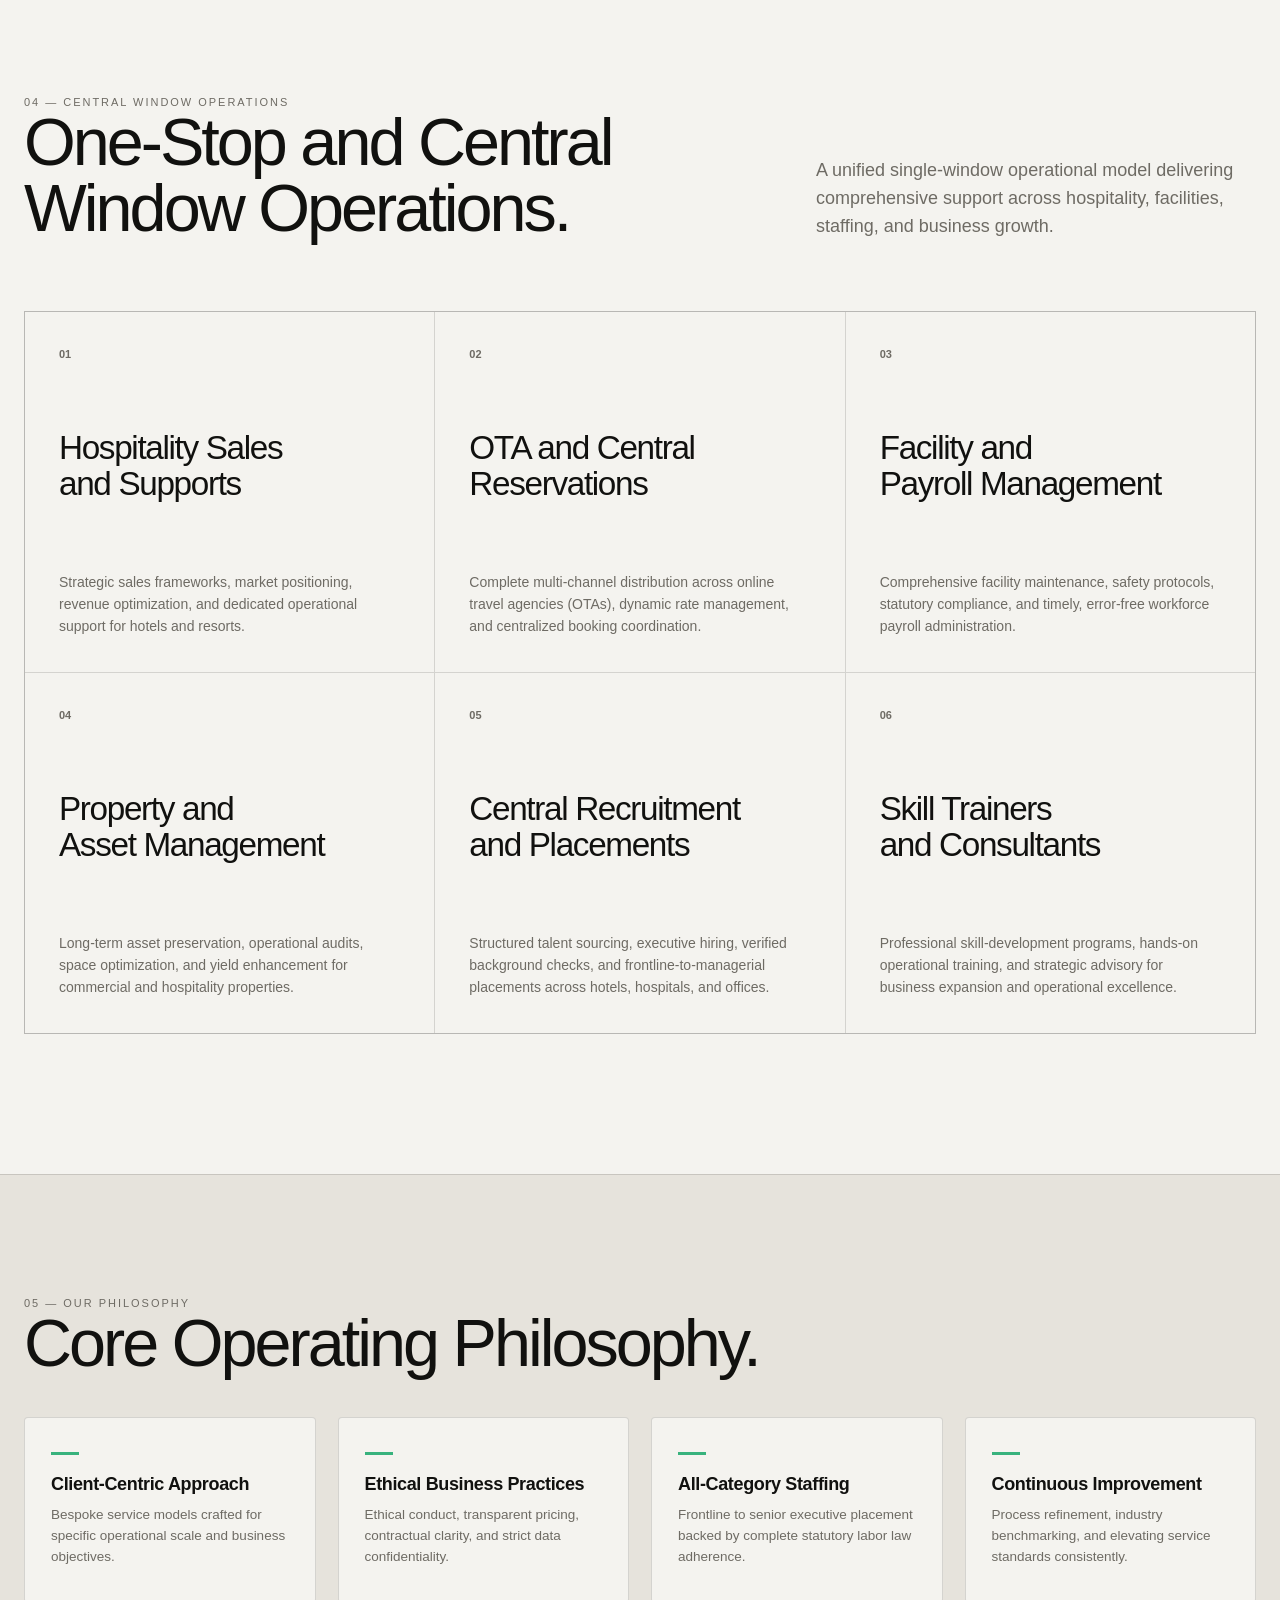
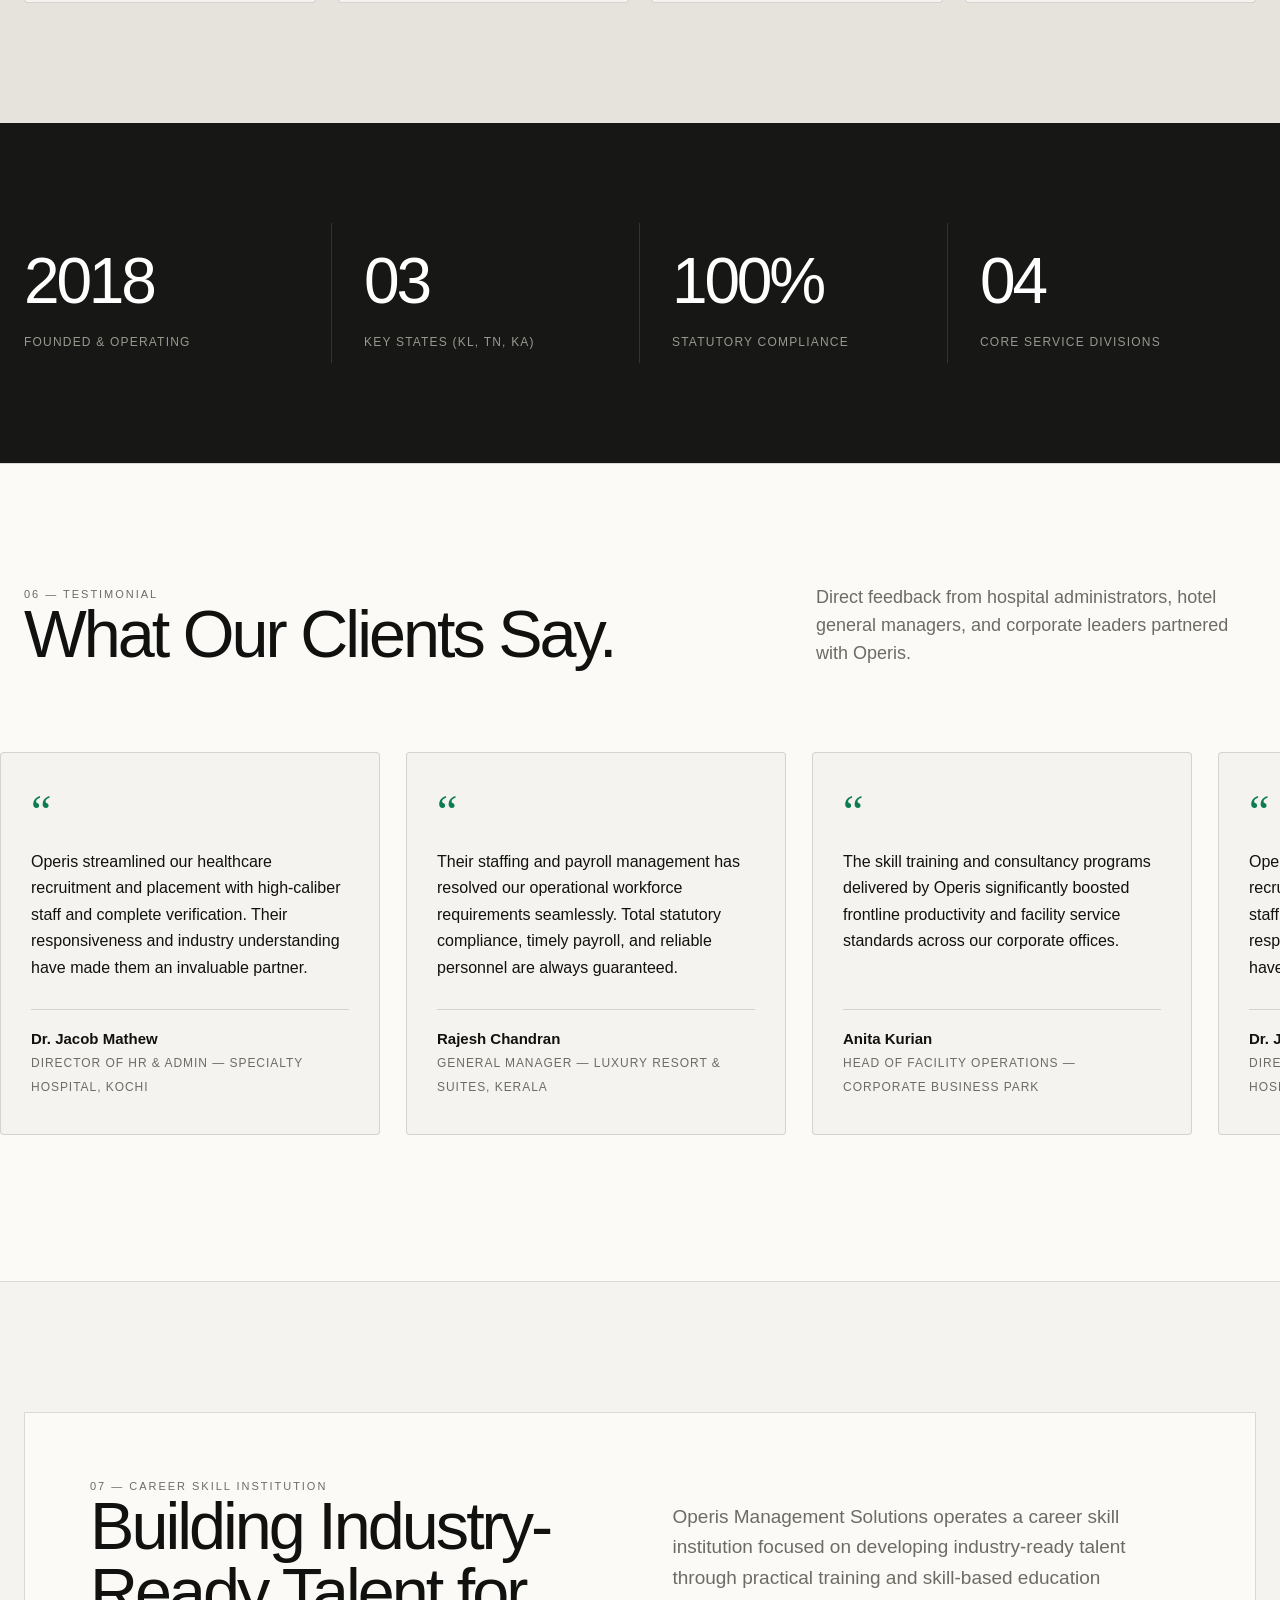
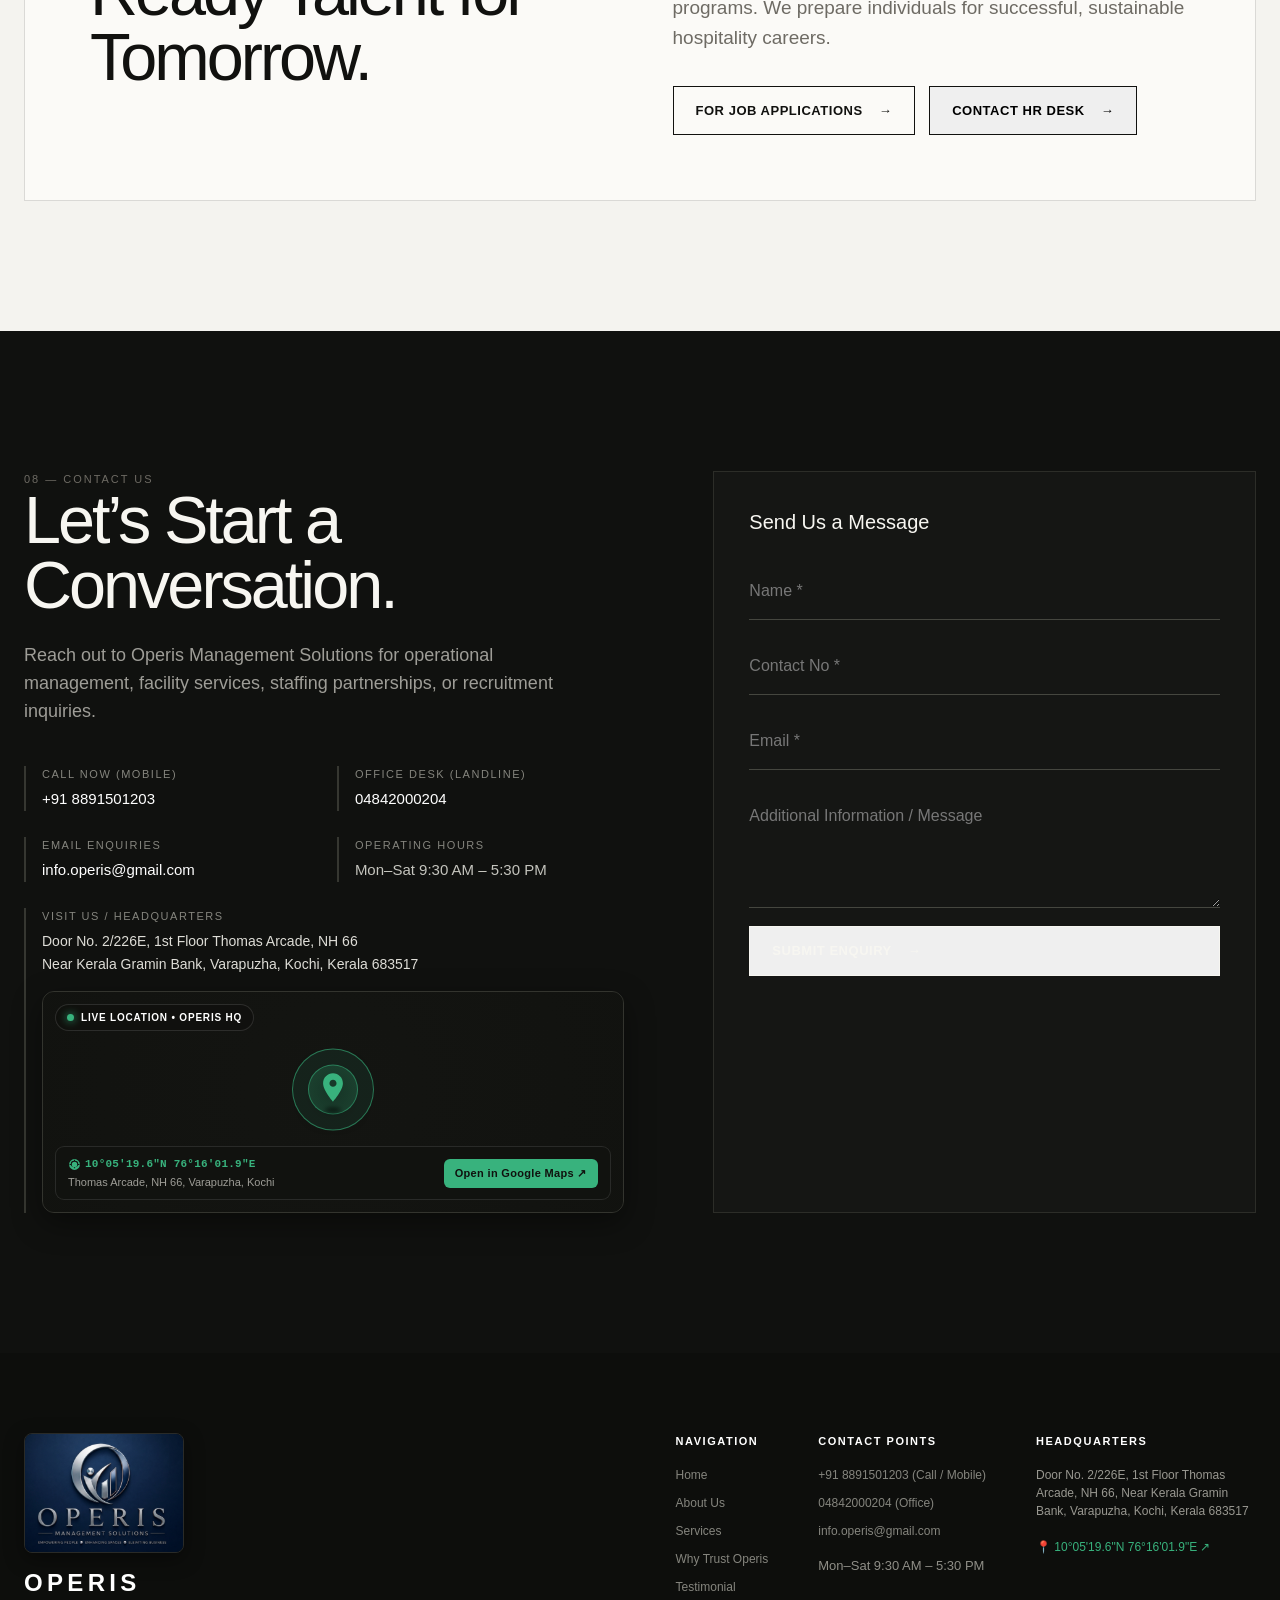
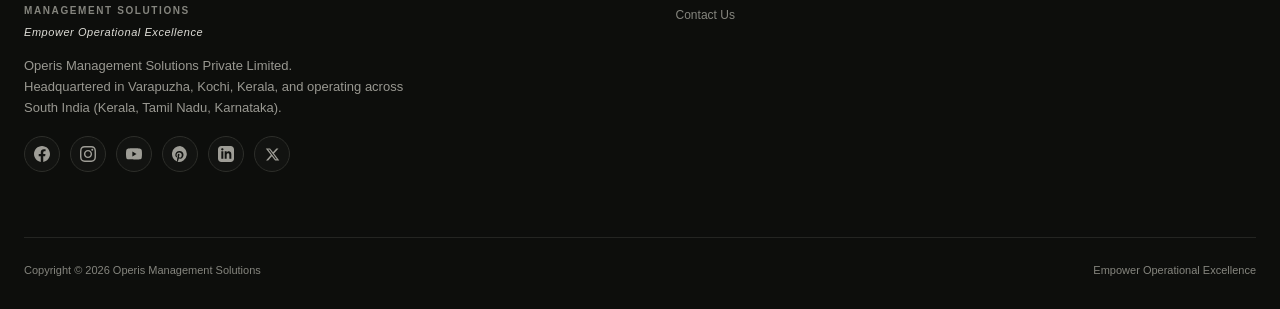
==== commit d960dbc9: "Add standalone Operis AI Assistant chatbot with full website knowledge base" ====
--- a/operis-index.html
+++ b/operis-index.html
@@ -11,6 +11,7 @@
 <link rel="preload" as="image" href="service-hr.jpg">
 <link rel="preload" as="image" href="service-business.jpg">
 <link rel="preload" as="image" href="service-skills.jpg">
+<link rel="stylesheet" href="operis-bot.css">
 <style>
 :root{
   --bg:#f4f3ef;
@@ -1384,5 +1385,6 @@
   });
 });
 </script>
+<script src="operis-bot.js" defer></script>
 </body>
 </html>
--- a/operis-bot.css
+++ b/operis-bot.css
@@ -0,0 +1,496 @@
+/* ==========================================================
+   OPERIS AI ASSISTANT — STYLES
+   ========================================================== */
+
+:root {
+  --bot-accent: #38b27d;
+  --bot-accent-hover: #4ade9f;
+  --bot-dark: #10110e;
+  --bot-surface: #181915;
+  --bot-card: #20211c;
+  --bot-border: #2c2e27;
+  --bot-text: #f0f0ea;
+  --bot-muted: #96968f;
+  --bot-shadow: 0 20px 48px rgba(0, 0, 0, 0.55);
+}
+
+/* Floating Launcher Button */
+.operis-bot-launcher {
+  position: fixed;
+  bottom: 28px;
+  left: 28px;
+  z-index: 9980;
+  display: flex;
+  align-items: center;
+  gap: 10px;
+  background: var(--bot-dark);
+  color: var(--bot-text);
+  border: 1px solid var(--bot-border);
+  padding: 8px 16px 8px 10px;
+  border-radius: 999px;
+  cursor: pointer;
+  box-shadow: 0 10px 28px rgba(0,0,0,0.45);
+  transition: transform .25s cubic-bezier(.2,.8,.2,1), box-shadow .25s, border-color .25s;
+  font-family: inherit;
+  font-size: 13px;
+  font-weight: 500;
+  letter-spacing: .02em;
+  user-select: none;
+}
+
+.operis-bot-launcher:hover {
+  transform: translateY(-2px) scale(1.02);
+  border-color: var(--bot-accent);
+  box-shadow: 0 14px 34px rgba(56, 178, 125, 0.22);
+}
+
+.operis-bot-launcher .launcher-avatar {
+  position: relative;
+  width: 38px;
+  height: 38px;
+  border-radius: 50%;
+  background: #1c1d18;
+  display: flex;
+  align-items: center;
+  justify-content: center;
+  overflow: visible;
+  border: 1px solid rgba(56, 178, 125, 0.4);
+}
+
+.operis-bot-launcher .launcher-avatar img {
+  width: 100%;
+  height: 100%;
+  border-radius: 50%;
+  object-fit: cover;
+}
+
+.operis-bot-launcher .launcher-online {
+  position: absolute;
+  bottom: 0;
+  right: 0;
+  width: 10px;
+  height: 10px;
+  background: var(--bot-accent);
+  border: 2px solid var(--bot-dark);
+  border-radius: 50%;
+  box-shadow: 0 0 8px var(--bot-accent);
+}
+
+.operis-bot-launcher .launcher-text {
+  display: flex;
+  flex-direction: column;
+  line-height: 1.25;
+}
+
+.operis-bot-launcher .launcher-title {
+  font-weight: 600;
+  color: #fff;
+  font-size: 13px;
+  display: flex;
+  align-items: center;
+  gap: 5px;
+}
+
+.operis-bot-launcher .launcher-sub {
+  font-size: 10px;
+  color: var(--bot-accent);
+  letter-spacing: .04em;
+  text-transform: uppercase;
+  font-weight: 600;
+}
+
+.operis-bot-launcher .sparkle-icon {
+  width: 13px;
+  height: 13px;
+  fill: var(--bot-accent);
+  animation: sparkPulse 2.4s infinite ease-in-out;
+}
+
+@keyframes sparkPulse {
+  0%, 100% { transform: scale(1) rotate(0deg); opacity: 1; }
+  50% { transform: scale(1.2) rotate(15deg); opacity: .7; }
+}
+
+/* Chat Container Modal */
+.operis-bot-panel {
+  position: fixed;
+  bottom: 96px;
+  left: 28px;
+  width: 390px;
+  max-width: calc(100vw - 36px);
+  height: 580px;
+  max-height: calc(100vh - 120px);
+  background: var(--bot-surface);
+  border: 1px solid var(--bot-border);
+  border-radius: 20px;
+  box-shadow: var(--bot-shadow);
+  display: flex;
+  flex-direction: column;
+  overflow: hidden;
+  z-index: 9990;
+  opacity: 0;
+  visibility: hidden;
+  transform: translateY(18px) scale(0.97);
+  transform-origin: bottom left;
+  transition: opacity .25s ease, transform .25s cubic-bezier(.2,.8,.2,1), visibility .25s;
+  font-family: inherit;
+}
+
+.operis-bot-panel.active {
+  opacity: 1;
+  visibility: visible;
+  transform: translateY(0) scale(1);
+}
+
+/* Chat Header */
+.operis-bot-header {
+  padding: 16px 18px;
+  background: var(--bot-dark);
+  border-bottom: 1px solid var(--bot-border);
+  display: flex;
+  align-items: center;
+  justify-content: space-between;
+}
+
+.operis-bot-header-left {
+  display: flex;
+  align-items: center;
+  gap: 12px;
+}
+
+.bot-header-avatar {
+  position: relative;
+  width: 38px;
+  height: 38px;
+  border-radius: 50%;
+  border: 1px solid rgba(56, 178, 125, 0.4);
+}
+
+.bot-header-avatar img {
+  width: 100%;
+  height: 100%;
+  border-radius: 50%;
+  object-fit: cover;
+}
+
+.bot-header-title {
+  font-size: 14px;
+  font-weight: 600;
+  color: #fff;
+  line-height: 1.2;
+}
+
+.bot-header-status {
+  font-size: 11px;
+  color: var(--bot-muted);
+  display: flex;
+  align-items: center;
+  gap: 5px;
+  margin-top: 2px;
+}
+
+.bot-header-status .live-pip {
+  width: 7px;
+  height: 7px;
+  background: var(--bot-accent);
+  border-radius: 50%;
+  box-shadow: 0 0 6px var(--bot-accent);
+}
+
+.operis-bot-header-actions {
+  display: flex;
+  align-items: center;
+  gap: 6px;
+}
+
+.bot-icon-btn {
+  background: transparent;
+  border: 0;
+  color: var(--bot-muted);
+  width: 30px;
+  height: 30px;
+  border-radius: 8px;
+  display: flex;
+  align-items: center;
+  justify-content: center;
+  cursor: pointer;
+  transition: background .2s, color .2s;
+  font-size: 16px;
+}
+
+.bot-icon-btn:hover {
+  background: rgba(255,255,255,0.06);
+  color: #fff;
+}
+
+/* Chat Messages View */
+.operis-bot-messages {
+  flex: 1;
+  overflow-y: auto;
+  padding: 18px;
+  display: flex;
+  flex-direction: column;
+  gap: 14px;
+  scroll-behavior: smooth;
+}
+
+.operis-bot-messages::-webkit-scrollbar {
+  width: 5px;
+}
+.operis-bot-messages::-webkit-scrollbar-thumb {
+  background: #2f3128;
+  border-radius: 4px;
+}
+
+/* Chat Message Bubbles */
+.bot-msg {
+  display: flex;
+  gap: 10px;
+  max-width: 90%;
+  animation: botFadeIn .25s ease-out;
+}
+
+@keyframes botFadeIn {
+  from { opacity: 0; transform: translateY(6px); }
+  to { opacity: 1; transform: translateY(0); }
+}
+
+.bot-msg.bot {
+  align-self: flex-start;
+}
+
+.bot-msg.user {
+  align-self: flex-end;
+  flex-direction: row-reverse;
+}
+
+.bot-msg-avatar {
+  width: 26px;
+  height: 26px;
+  border-radius: 50%;
+  flex-shrink: 0;
+  margin-top: 2px;
+}
+
+.bot-msg-avatar img {
+  width: 100%;
+  height: 100%;
+  border-radius: 50%;
+  object-fit: cover;
+}
+
+.bot-bubble {
+  padding: 12px 14px;
+  border-radius: 14px;
+  font-size: 13.5px;
+  line-height: 1.55;
+  color: var(--bot-text);
+  word-break: break-word;
+}
+
+.bot-msg.bot .bot-bubble {
+  background: var(--bot-card);
+  border: 1px solid var(--bot-border);
+  border-top-left-radius: 4px;
+}
+
+.bot-msg.user .bot-bubble {
+  background: var(--bot-accent);
+  color: #0b0c0a;
+  font-weight: 500;
+  border-top-right-radius: 4px;
+}
+
+.bot-bubble strong {
+  color: #fff;
+  font-weight: 600;
+}
+.bot-msg.user .bot-bubble strong {
+  color: #000;
+}
+
+.bot-bubble p {
+  margin: 0 0 8px 0;
+}
+.bot-bubble p:last-child {
+  margin-bottom: 0;
+}
+
+.bot-bubble ul {
+  margin: 6px 0 6px 18px;
+  padding: 0;
+}
+.bot-bubble li {
+  margin-bottom: 4px;
+}
+
+.bot-bubble a {
+  color: var(--bot-accent);
+  text-decoration: underline;
+  font-weight: 500;
+}
+
+.bot-bubble a:hover {
+  color: var(--bot-accent-hover);
+}
+
+.bot-msg.user .bot-bubble a {
+  color: #000;
+}
+
+/* Jump Section Buttons in Chat */
+.bot-action-links {
+  display: flex;
+  flex-wrap: wrap;
+  gap: 6px;
+  margin-top: 10px;
+}
+
+.bot-action-pill {
+  display: inline-flex;
+  align-items: center;
+  gap: 4px;
+  font-size: 11.5px;
+  font-weight: 600;
+  padding: 5px 10px;
+  border-radius: 6px;
+  background: rgba(56, 178, 125, 0.12);
+  color: var(--bot-accent);
+  border: 1px solid rgba(56, 178, 125, 0.3);
+  text-decoration: none!important;
+  cursor: pointer;
+  transition: all .2s;
+}
+
+.bot-action-pill:hover {
+  background: var(--bot-accent);
+  color: #10110e!important;
+  border-color: var(--bot-accent);
+}
+
+/* Prompt Chips Suggestions */
+.bot-chips-wrap {
+  display: flex;
+  flex-wrap: wrap;
+  gap: 6px;
+  margin-top: 10px;
+}
+
+.bot-chip {
+  background: rgba(255, 255, 255, 0.04);
+  border: 1px solid #2f302a;
+  color: #d1d0c8;
+  padding: 6px 11px;
+  border-radius: 20px;
+  font-size: 11.5px;
+  cursor: pointer;
+  transition: all .2s;
+  text-align: left;
+}
+
+.bot-chip:hover {
+  border-color: var(--bot-accent);
+  color: #fff;
+  background: rgba(56, 178, 125, 0.1);
+  transform: translateY(-1px);
+}
+
+/* Typing Indicator Animation */
+.bot-typing {
+  display: inline-flex;
+  align-items: center;
+  gap: 4px;
+  padding: 10px 14px;
+}
+
+.bot-typing-dot {
+  width: 6px;
+  height: 6px;
+  background: var(--bot-muted);
+  border-radius: 50%;
+  animation: botBounce 1.4s infinite ease-in-out;
+}
+.bot-typing-dot:nth-child(2) { animation-delay: .2s; }
+.bot-typing-dot:nth-child(3) { animation-delay: .4s; }
+
+@keyframes botBounce {
+  0%, 80%, 100% { transform: translateY(0); opacity: .4; }
+  40% { transform: translateY(-5px); opacity: 1; }
+}
+
+/* Input Area */
+.operis-bot-input-area {
+  padding: 12px 14px;
+  background: var(--bot-dark);
+  border-top: 1px solid var(--bot-border);
+  display: flex;
+  align-items: center;
+  gap: 8px;
+}
+
+.operis-bot-input {
+  flex: 1;
+  background: rgba(255, 255, 255, 0.04);
+  border: 1px solid var(--bot-border);
+  border-radius: 24px;
+  padding: 10px 16px;
+  color: #fff;
+  font-family: inherit;
+  font-size: 13px;
+  outline: none;
+  transition: border-color .2s;
+}
+
+.operis-bot-input:focus {
+  border-color: var(--bot-accent);
+}
+
+.operis-bot-input::placeholder {
+  color: #6d6e66;
+}
+
+.operis-bot-send {
+  width: 38px;
+  height: 38px;
+  border-radius: 50%;
+  background: var(--bot-accent);
+  border: 0;
+  color: #10110e;
+  display: flex;
+  align-items: center;
+  justify-content: center;
+  cursor: pointer;
+  flex-shrink: 0;
+  transition: background .2s, transform .2s;
+}
+
+.operis-bot-send:hover {
+  background: var(--bot-accent-hover);
+  transform: scale(1.05);
+}
+
+.operis-bot-send svg {
+  width: 17px;
+  height: 17px;
+  fill: currentColor;
+  margin-left: 2px;
+}
+
+/* Mobile Responsiveness */
+@media (max-width: 600px) {
+  .operis-bot-launcher {
+    bottom: 22px;
+    left: 18px;
+    padding: 7px 12px 7px 8px;
+  }
+  .operis-bot-launcher .launcher-text {
+    display: none; /* Icon-only on very narrow mobile screens */
+  }
+  .operis-bot-panel {
+    bottom: 80px;
+    left: 14px;
+    right: 14px;
+    width: auto;
+    height: calc(100vh - 120px);
+  }
+}
